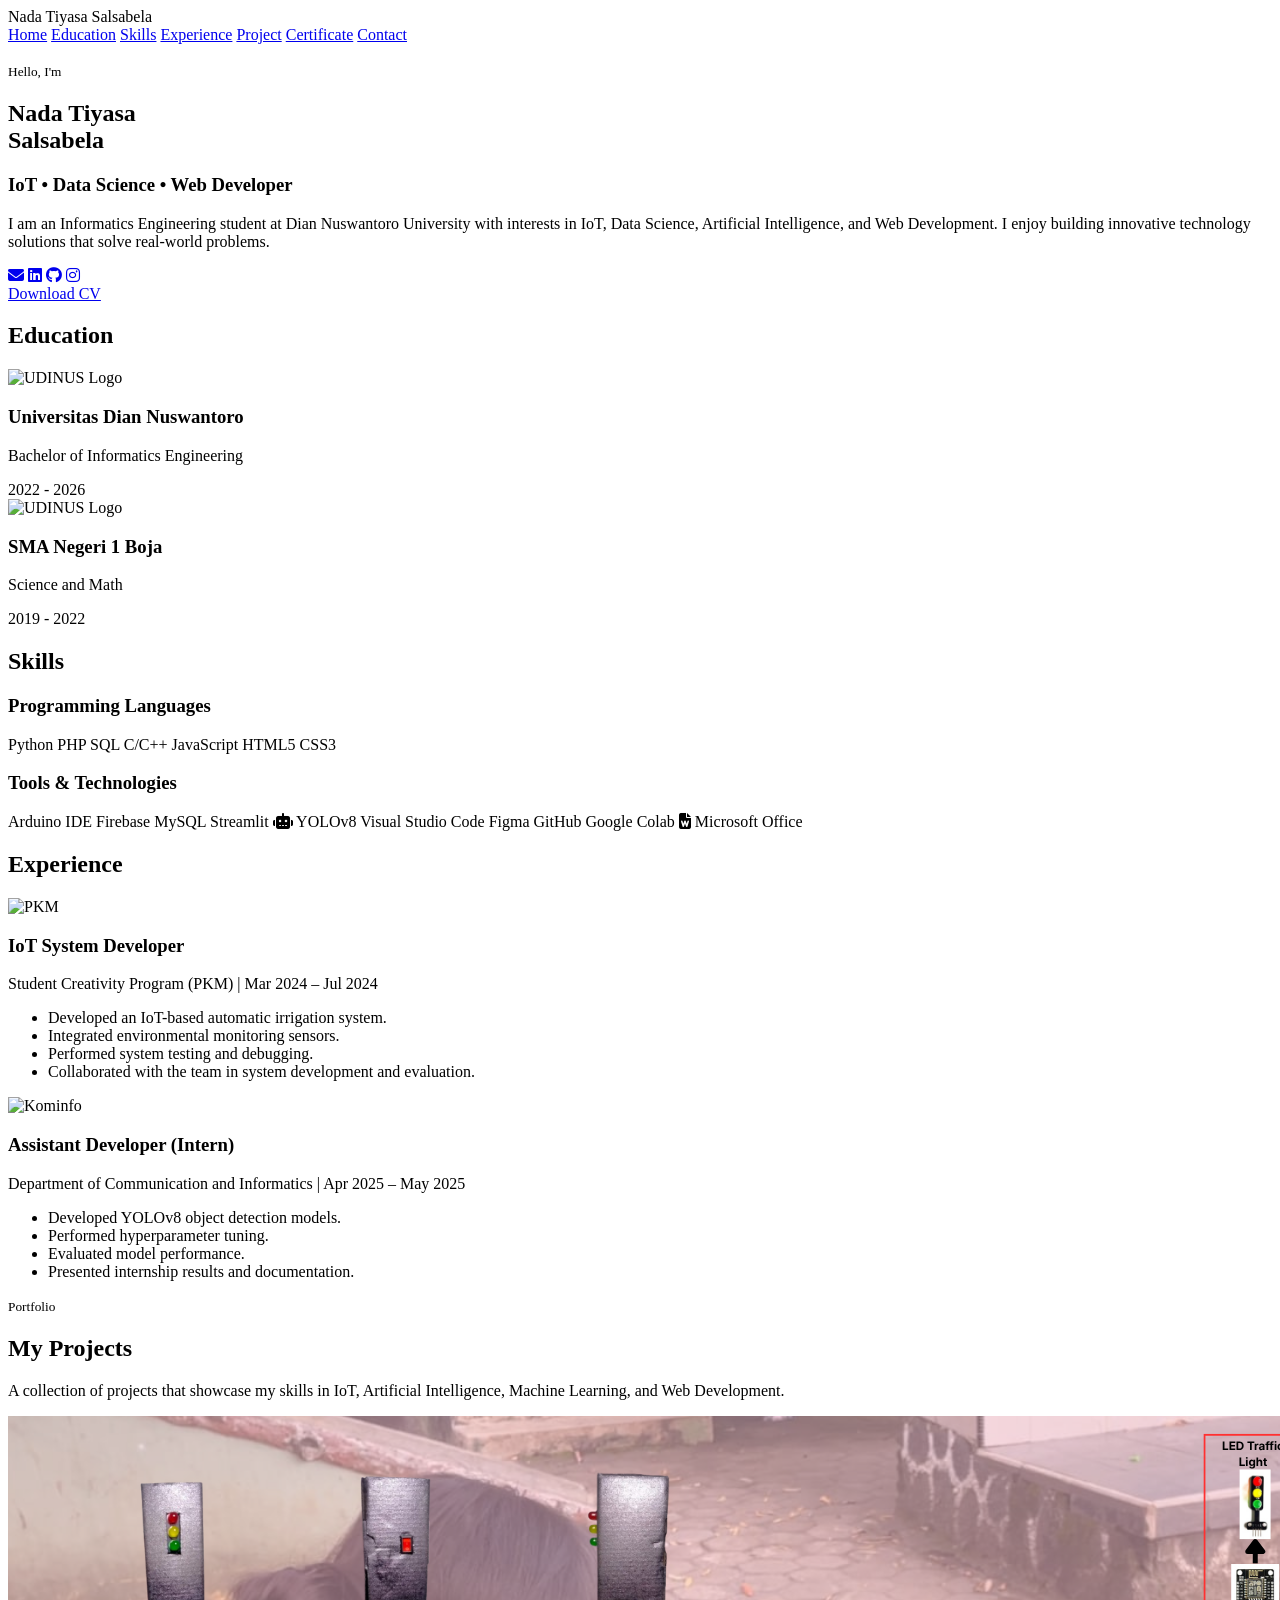
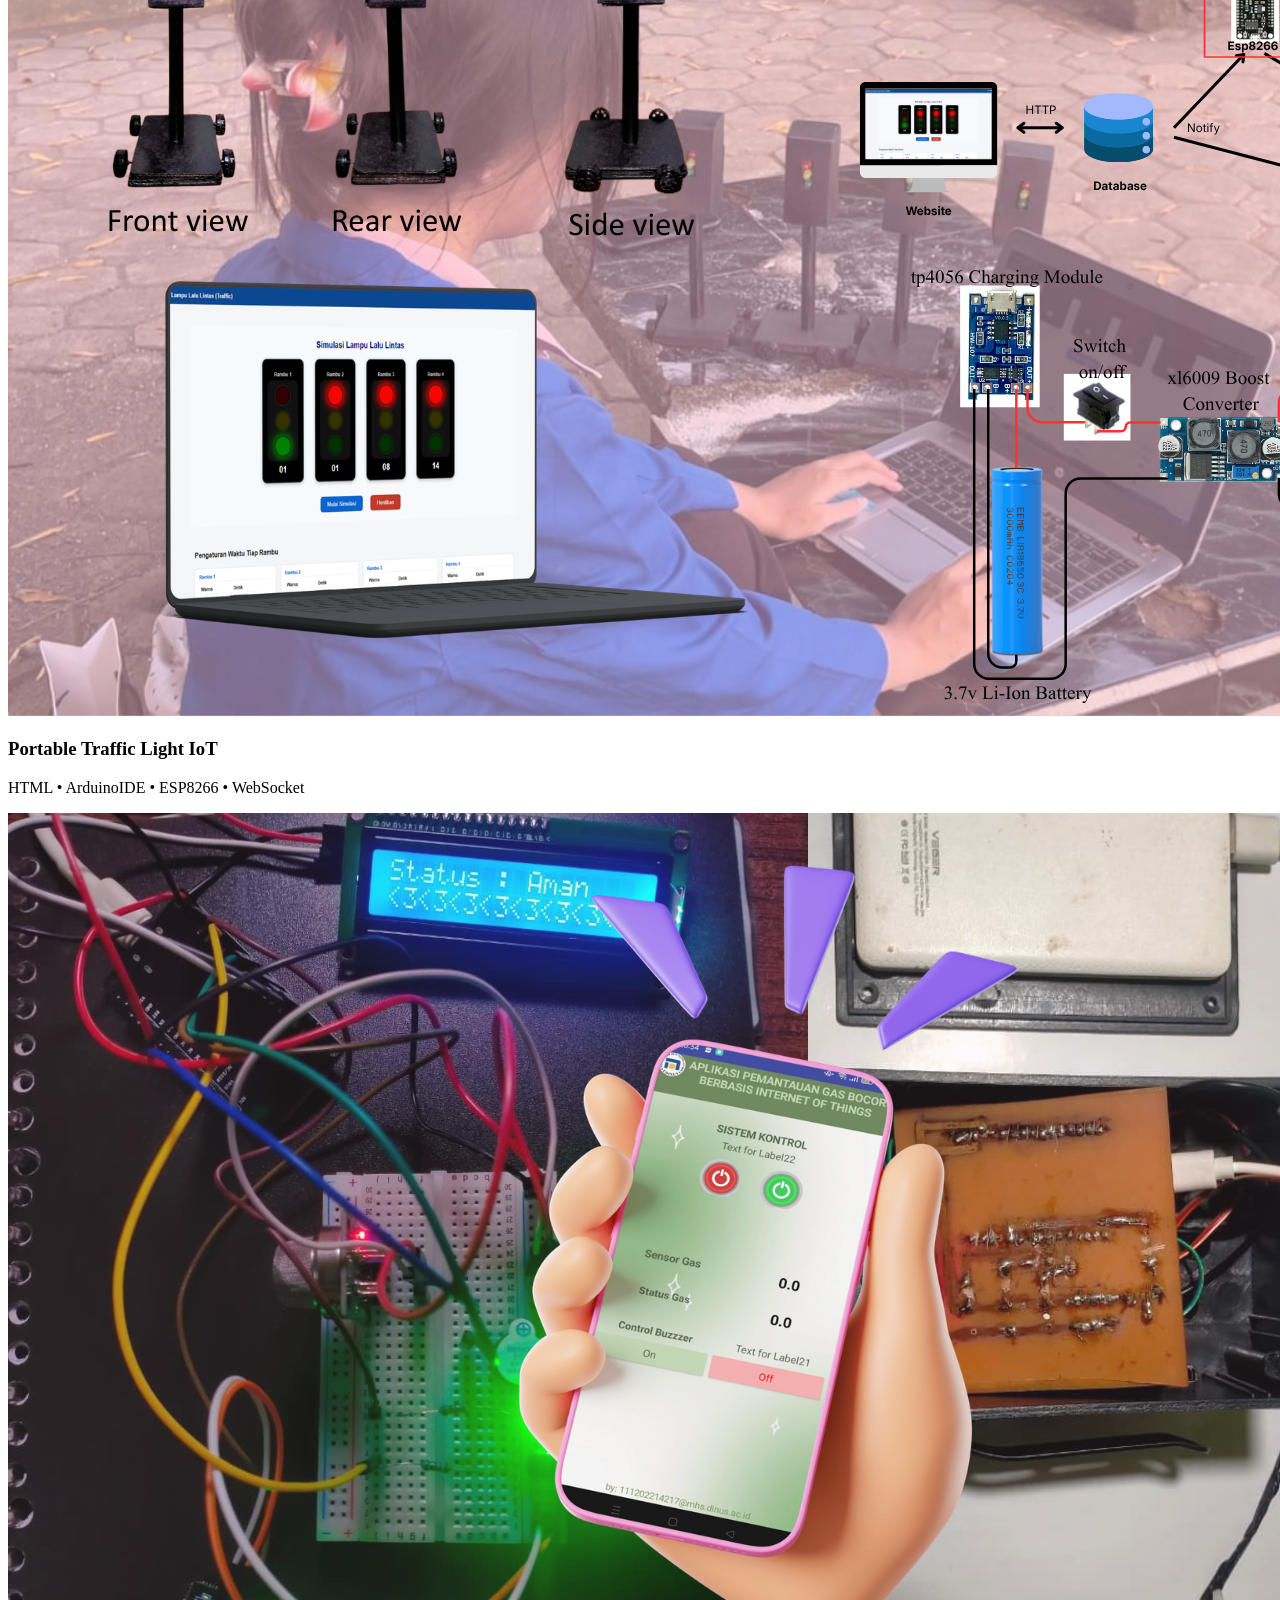
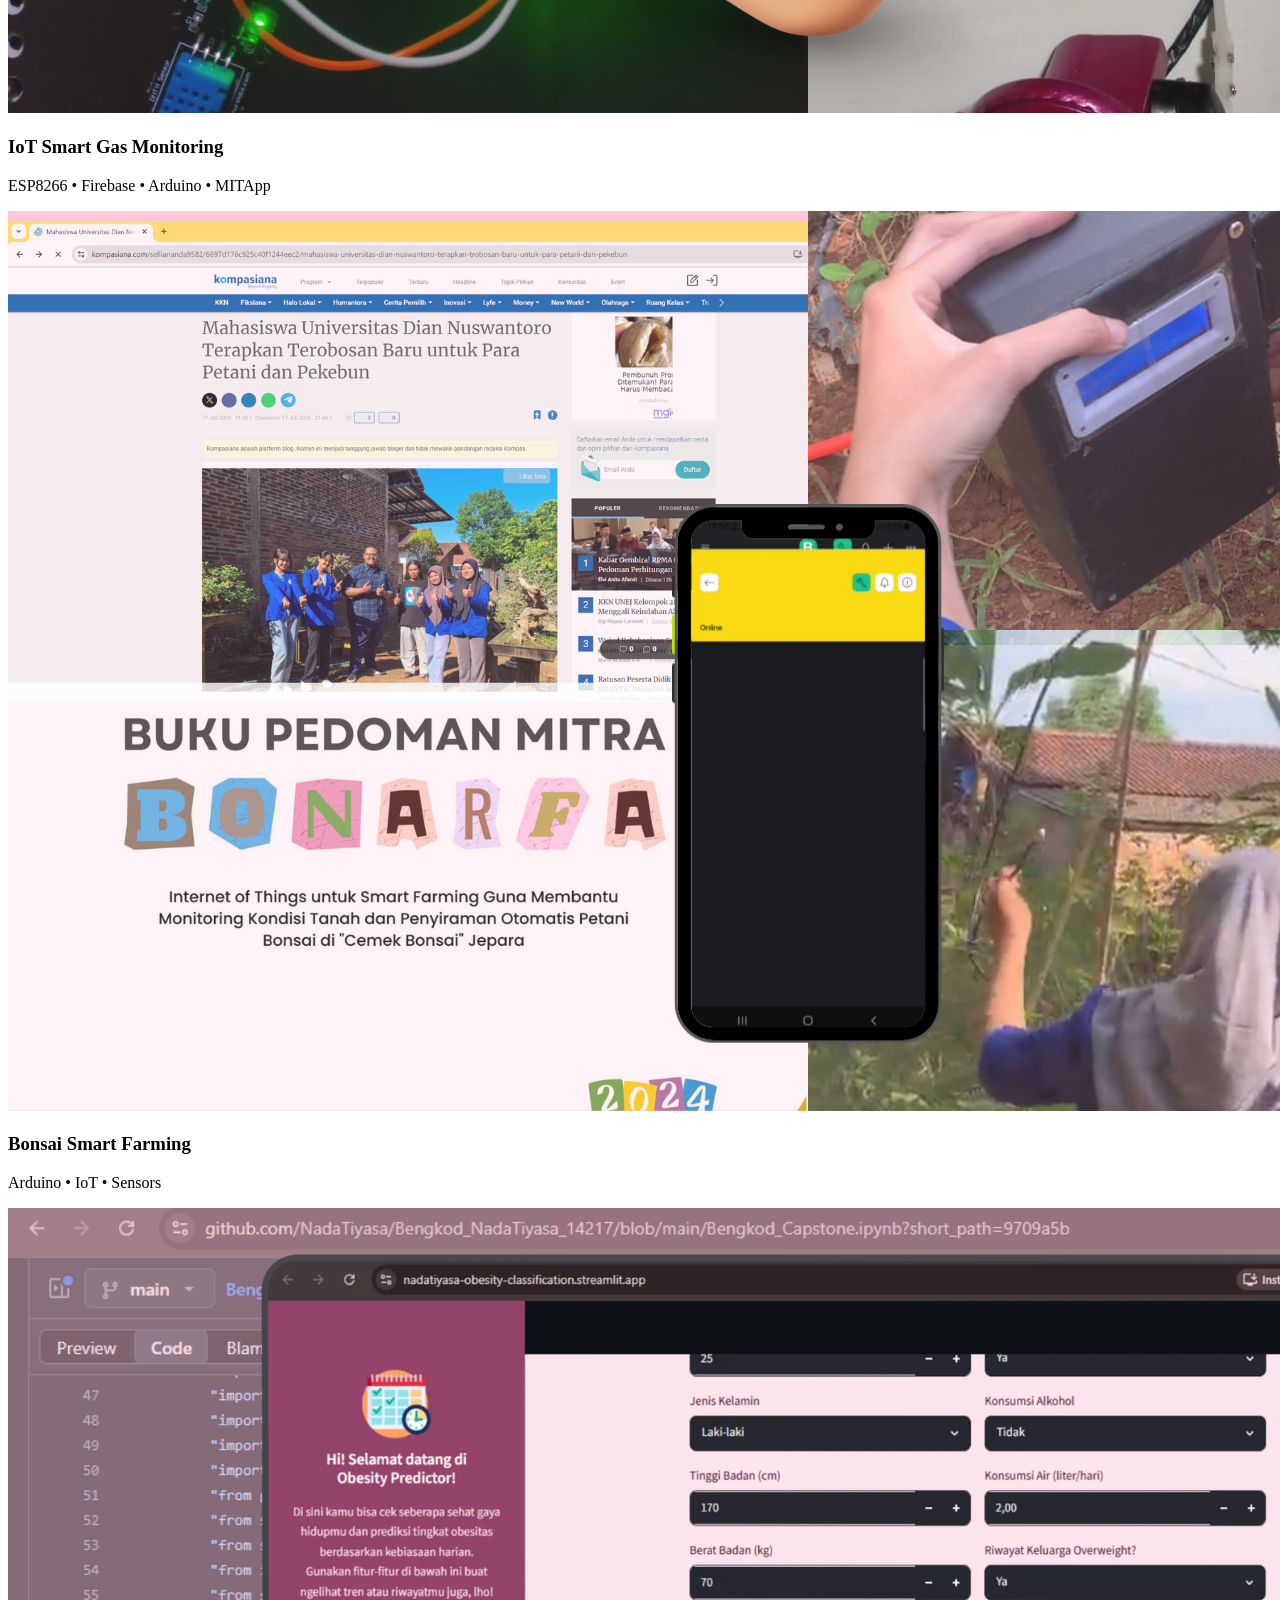
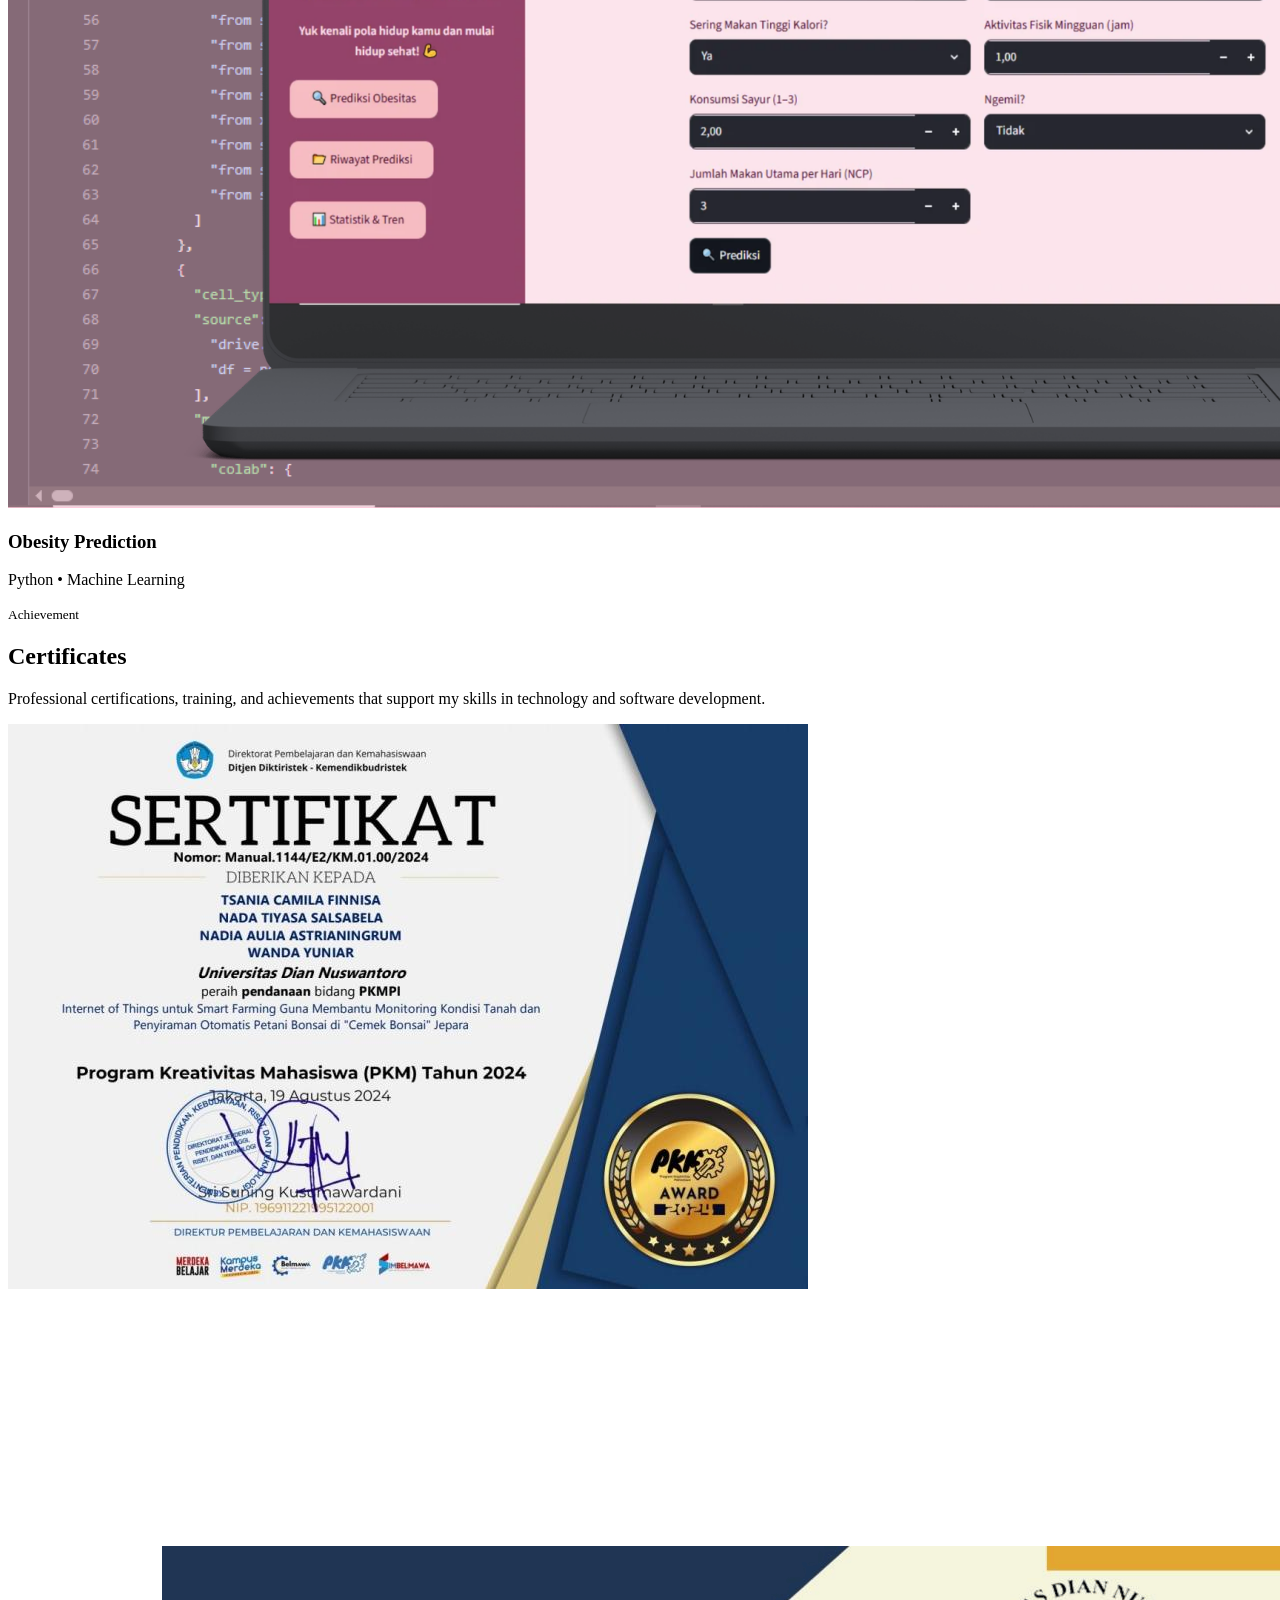
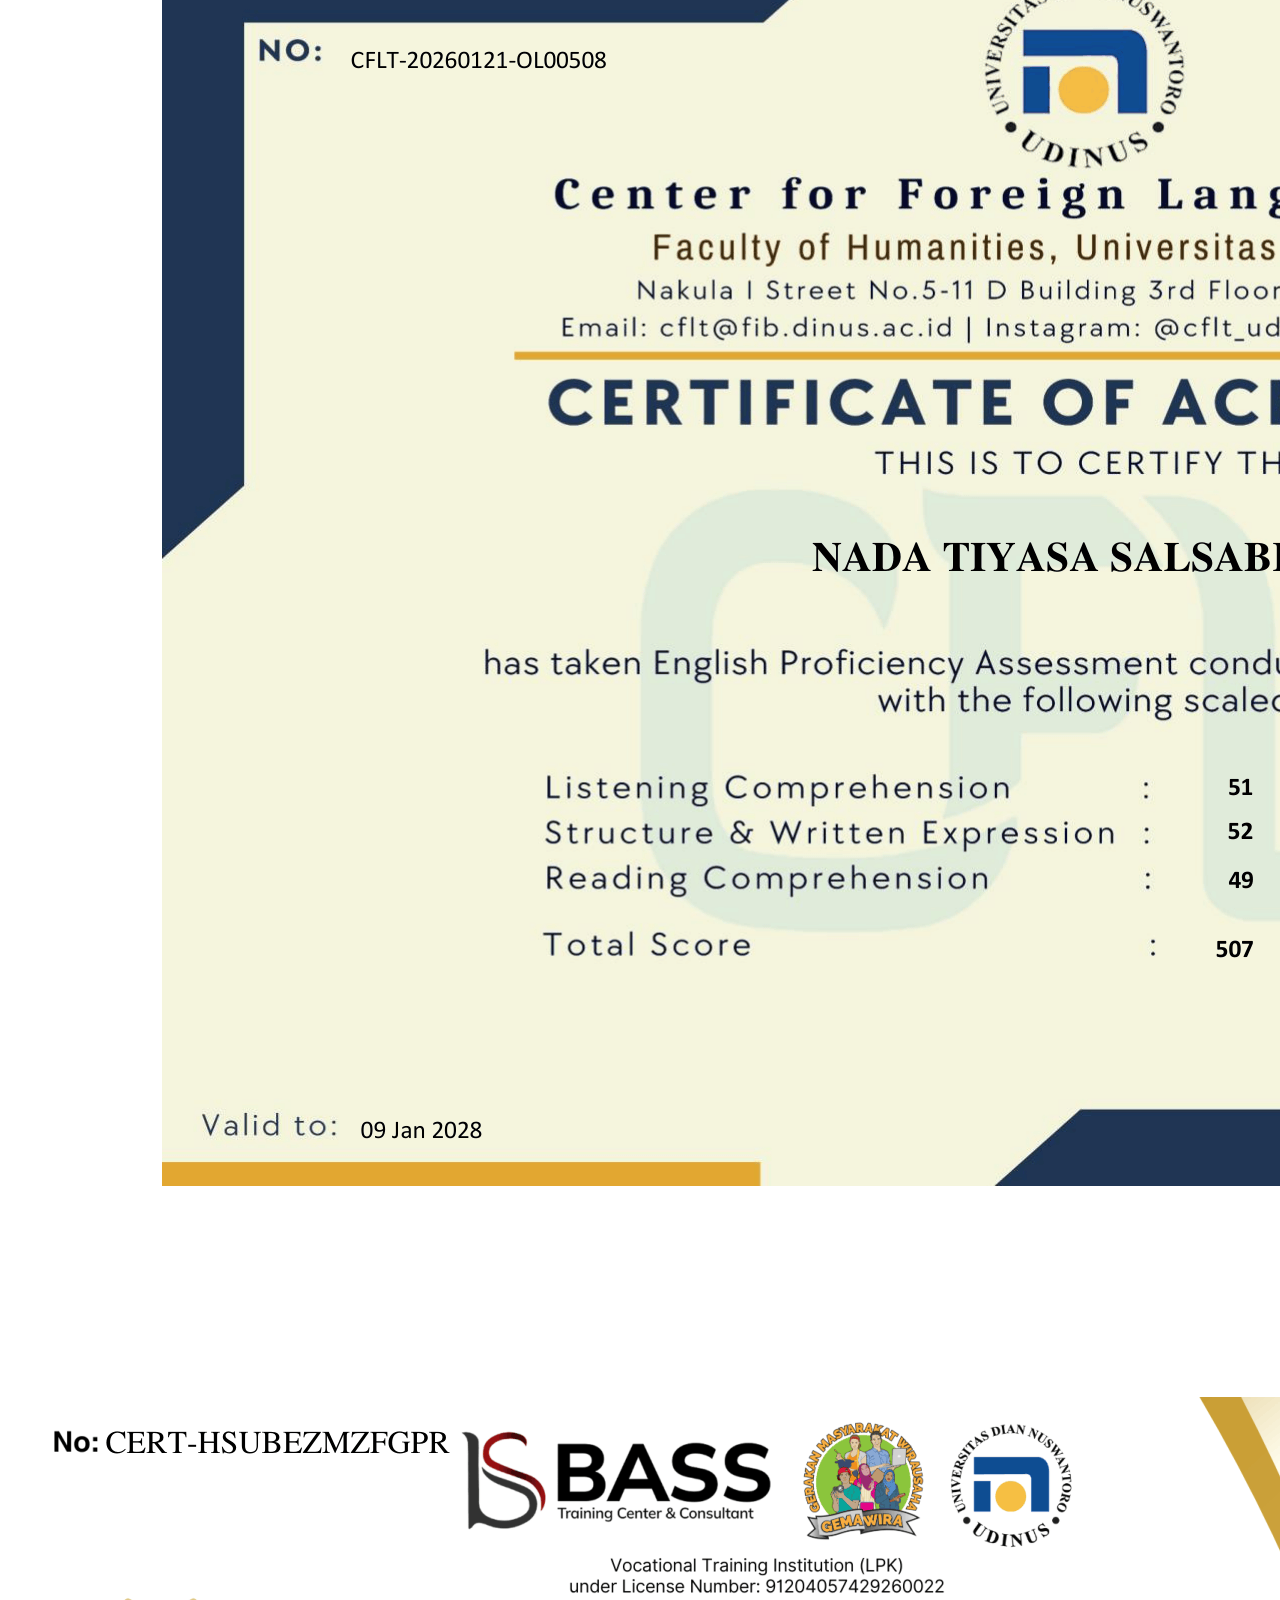
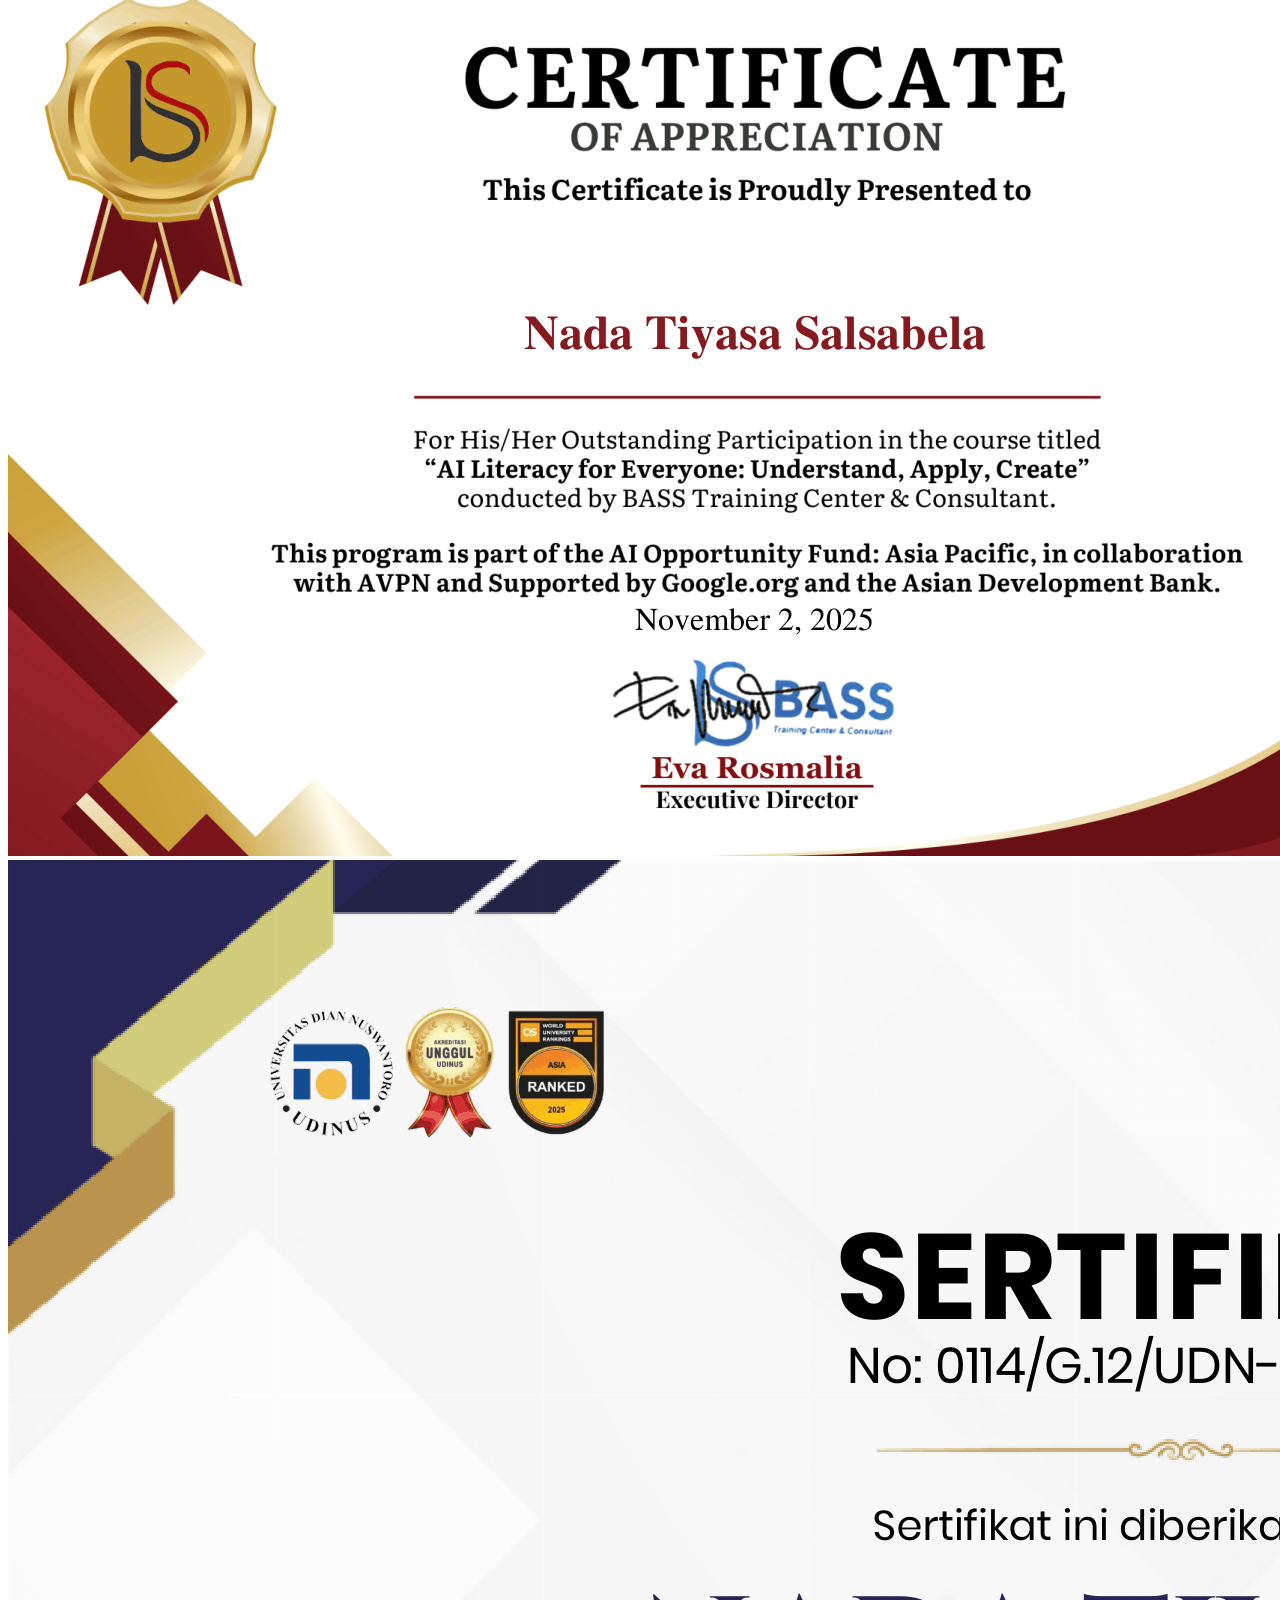
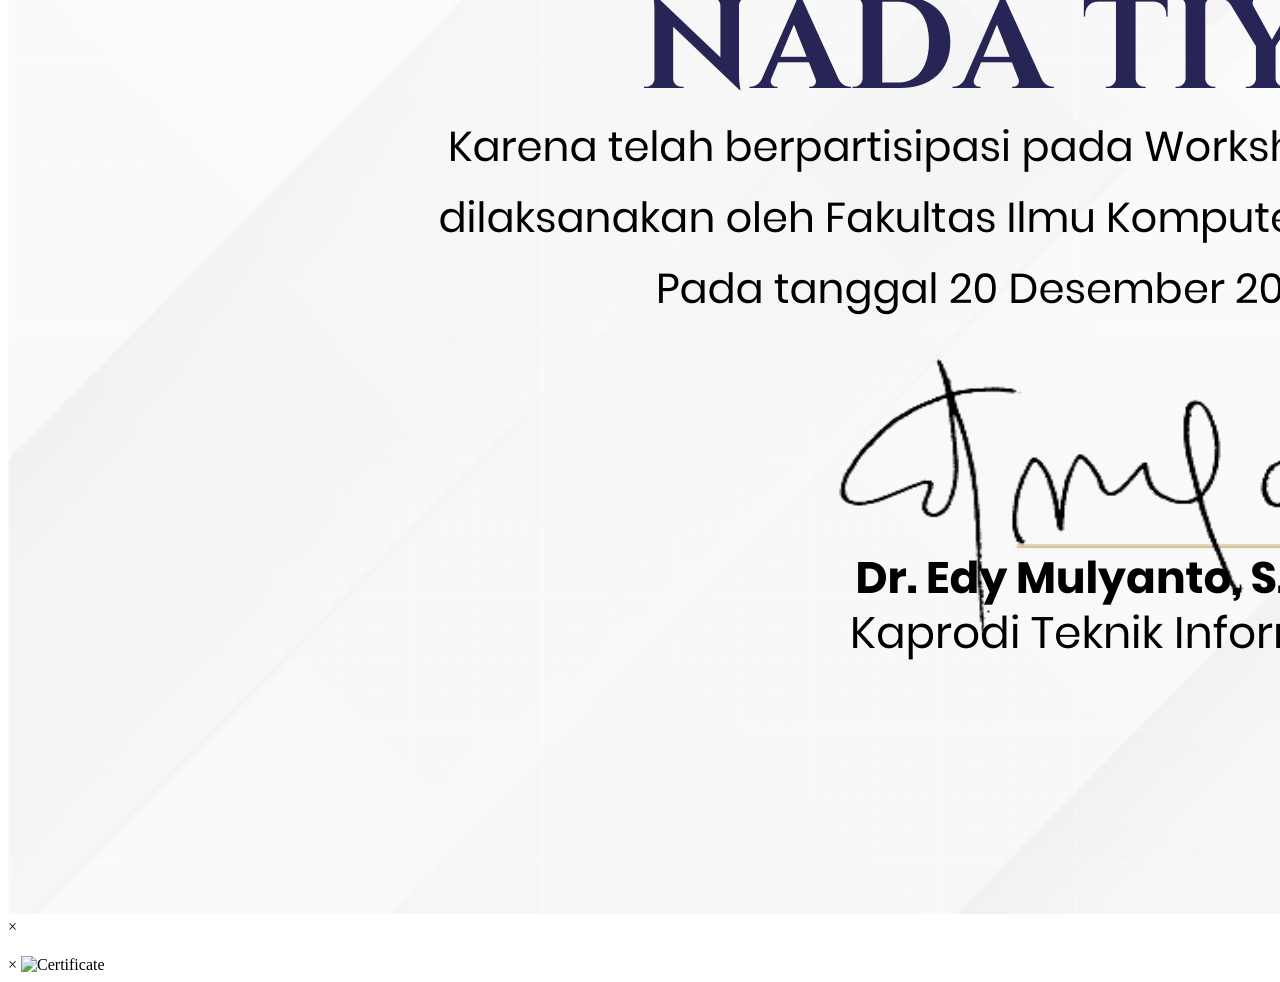
==== index.html @ aa48f5c8 "Update index.html" ====
<!DOCTYPE html>
<html lang="en">
    
<head>
    <meta charset="UTF-8">
    <meta name="viewport" content="width=device-width, initial-scale=1.0">
    <meta name="google-site-verification=EEpIR2fTk2bd0zISGgyqGib3fpbnlTJG8Cb7DVbf-GI" />
    <link rel="stylesheet" href="https://cdnjs.cloudflare.com/ajax/libs/font-awesome/6.5.2/css/all.min.css">
    <link rel="stylesheet" href="https://cdn.jsdelivr.net/gh/devicons/devicon@latest/devicon.min.css">
    <meta name="description" content="I am an Informatics Engineering student at Dian Nuswantoro University with interests in IoT, Data Science, Artificial Intelligence, and Web Development. I enjoy building innovative technology solutions that solve real-world problems.">
    <link rel="stylesheet" href="style.css">
    <meta name="keywords" content="Nada Tiyasa Salsabela, Nada Tiyasa, Nada Udinus">
    <title>Portfolio Website</title>
</head>
<body>
    <header>
        <a class="logo">Nada Tiyasa Salsabela</a>
        <nav>
            <a href="#home">Home</a>
            <a href="#education">Education</a>
            <a href="#skills">Skills</a>
            <a href="#experience">Experience</a>
            <a href="#project">Project</a>
            <a href="#certificate">Certificate</a>
            <a href="#contact">Contact</a>
        </nav>
    </header>
        <section class="home" id="home">
        <div class="left-side">
            <div class="photo-card">
                <img src="profil.jpg" alt="">
            </div>
        </div>
        <div class="right-side">
            <small>Hello, I'm</small>
            <h1>Nada Tiyasa<br>Salsabela</h1>
            <h3>IoT • Data Science • Web Developer</h3>
            <p>
                I am an Informatics Engineering student at Dian Nuswantoro University with interests in
                IoT, Data Science, Artificial Intelligence, and Web Development.
                I enjoy building innovative technology solutions that solve real-world problems.
            </p>
            <div class="social-icons" id="contact" >
                <a href="https://mail.google.com/mail/?view=cm&to=nadatiyasa6@gmail.com" target="_blank"><i class="fas fa-envelope"></i></a>
                <a href="https://www.linkedin.com/in/nadatiyasa/" target="_blank"><i class="fab fa-linkedin"></i></a>
                <a href="https://github.com/NadaTiyasa" target="_blank"><i class="fab fa-github"></i></a>
                <a href="https://www.instagram.com/nadaatsb/" target="_blank"><i class="fab fa-instagram"></i></a>
            </div>
            <a href="#" class="btn">Download CV</a>
        </div>
        </section>

<!-- ================= EDU ================= -->
<section class="info">
<section id="education">
<div class="card">
    <h2>Education</h2>
    <div class="education-item">
        <img src="Logo Udinus.png" alt="UDINUS Logo">
        <div class="education-text">
            <h3>Universitas Dian Nuswantoro</h3>
            <p>Bachelor of Informatics Engineering</p>
            <span>2022 - 2026</span>
        </div>
    </div>
    <div class="education-item">
        <img src="logo sma.png" alt="UDINUS Logo">
        <div class="education-text">
            <h3>SMA Negeri 1 Boja</h3>
            <p>Science and Math</p>
            <span>2019 - 2022</span>
        </div>
    </div>
</div>
</section>

<section id="skills">
<div class="card">

<h2>Skills</h2>

<div class="skill-category">

    <h3>Programming Languages</h3>

    <div class="skill-list">

        <span><i class="devicon-python-plain colored"></i> Python</span>

        <span><i class="devicon-php-plain colored"></i> PHP</span>

        <span><i class="devicon-mysql-plain colored"></i> SQL</span>

        <span><i class="devicon-cplusplus-plain colored"></i> C/C++</span>

        <span><i class="devicon-javascript-plain colored"></i> JavaScript</span>

        <span><i class="devicon-html5-plain colored"></i> HTML5</span>

        <span><i class="devicon-css3-plain colored"></i> CSS3</span>

    </div>

</div>

<div class="skill-category">

    <h3>Tools & Technologies</h3>

    <div class="skill-list">

        <span><i class="devicon-arduino-plain colored"></i> Arduino IDE</span>

        <span><i class="devicon-firebase-plain colored"></i> Firebase</span>

        <span><i class="devicon-mysql-plain colored"></i> MySQL</span>

        <span><i class="devicon-streamlit-plain colored"></i> Streamlit</span>

        <span><i class="fas fa-robot"></i> YOLOv8</span>

        <span><i class="devicon-vscode-plain colored"></i> Visual Studio Code</span>

        <span><i class="devicon-figma-plain colored"></i> Figma</span>

        <span><i class="devicon-github-original colored"></i> GitHub</span>

        <span><i class="devicon-googlecolab-plain colored"></i> Google Colab</span>

        <span><i class="fas fa-file-word"></i> Microsoft Office</span>

    </div>

</div>

</div>
</section>
<!-- ================= ECPERIENCE ================= -->
<section id="experience"> 
<div class="card">
    <h2>Experience</h2>

    <!-- PKM -->
    <div class="experience-item">
        <img src="pkm.png" alt="PKM">
        <div class="experience-content">
            <h3>IoT System Developer</h3>
            <span>Student Creativity Program (PKM) | Mar 2024 – Jul 2024</span>
            <ul>
                <li>Developed an IoT-based automatic irrigation system.</li>
                <li>Integrated environmental monitoring sensors.</li>
                <li>Performed system testing and debugging.</li>
                <li>Collaborated with the team in system development and evaluation.</li>
            </ul>
        </div>
    </div>

    <!-- Kominfo -->
    <div class="experience-item">
        <img src="diskom.jpg" alt="Kominfo">
        <div class="experience-content">
            <h3>Assistant Developer (Intern)</h3>
            <span>Department of Communication and Informatics | Apr 2025 – May 2025</span>
            <ul>
                <li>Developed YOLOv8 object detection models.</li>
                <li>Performed hyperparameter tuning.</li>
                <li>Evaluated model performance.</li>
                <li>Presented internship results and documentation.</li>
            </ul>
        </div>
    </div>
</div>
</section>   
<!-- ================= PROJECT ================= -->
<section class="projects" id="project">

    <div class="project-title">
        <small>Portfolio</small>
        <h2>My Projects</h2>
        <p>
            A collection of projects that showcase my skills in IoT,
            Artificial Intelligence, Machine Learning, and Web Development.
        </p>
    </div>

    <div class="project-gallery">

        <!-- Project 1 -->
        <div class="project-item"
        onclick="openProject(
        'Portable Traffic Light IoT',
        'This project is an IoT-based portable traffic light system using ESP8266 and WebSocket communication. It enables real-time traffic light control through a web dashboard, making it suitable for temporary traffic management, road maintenance, and emergency situations.',
        'Published research DOI : https://doi.org/10.29408/edumatic.v10i1.34150'
        )">
            <img src="img/1.png" alt="IoT Smart Gas Monitoring">
            <div class="overlay">
               <h3>Portable Traffic Light IoT</h3>
                <p>
                    HTML • ArduinoIDE • ESP8266 • WebSocket
                </p>
            </div>
        </div>

        <!-- Project 2 -->

        <div class="project-item"
        onclick="openProject(
        'IoT Smart Gas Monitoring',
        'An IoT-based LPG gas monitoring system using ESP8266, MQ-2 sensor, Firebase, buzzer, servo motor, and mobile application. The system detects gas leaks, sends notifications, and automatically improves safety by activating alarms.',
        'ESP8266 • Firebase • Arduino • MIT App Inventor'
        )">
            <img src="img/2.png">
            <div class="overlay">
                <h3>IoT Smart Gas Monitoring</h3>
                <p>
                    ESP8266 • Firebase • Arduino • MITApp
                </p>
            </div>
        </div>

        <!-- Project 3 -->
        <div class="project-item"
        onclick="openProject(
        'Bonsai Smart Farming',
        'Smart irrigation system for bonsai plants with soil moisture, temperature, humidity, and pH monitoring. The system automatically waters plants and sends monitoring data through IoT.',
        'Arduino • IoT • Sensors'
        )">
            <img src="img/3.png">
            <div class="overlay">
                <h3>Bonsai Smart Farming</h3>
                <p>
                    Arduino • IoT • Sensors
                </p>
            </div>
        </div>

        <!-- Project 4 -->
        <div class="project-item"
        onclick="openProject(
        'Obesity Prediction',
        'Machine learning application that predicts obesity levels using health indicators. Built with Python and Streamlit for interactive prediction and visualization.',
        'Python • Machine Learning • Streamlit'
        )">
            <img src="img/4.png">
            <div class="overlay">
                <h3>Obesity Prediction</h3>
                <p>
                    Python • Machine Learning
                </p>
            </div>
        </div>
    </div>
</section>
<!-- ================= CERTIFICATE ================= -->
<section class="projects" id="certificate">

    <div class="project-title">
        <small>Achievement</small>
        <h2>Certificates</h2>
        <p>
            Professional certifications, training, and achievements that
            support my skills in technology and software development.
        </p>
    </div>

    <div class="certificate-gallery">

        <div class="certificate-item" 
        onclick="openCertificate(this)">
            <img src="img/pkm.jfif" alt="Certificate 1">
        </div>

        <div class="certificate-item" onclick="openCertificate(this)">
            <img src="img/c2.png" alt="Certificate 2">
        </div>

        <div class="certificate-item" onclick="openCertificate(this)">
            <img src="img/c3.png" alt="Certificate 3">
        </div>

        <div class="certificate-item" onclick="openCertificate(this)">
            <img src="img/c4.png" alt="Certificate 4">
        </div>

    </div>

</section>

<!-- PROJECT MODAL -->
<div class="modal" id="projectModal">

    <div class="modal-content">

        <span class="close" onclick="closeProject()">&times;</span>

        <h2 id="projectTitle"></h2>

        <p id="projectDesc"></p>

        <small id="projectTech"></small>

    </div>

</div>

<!-- CERTIFICATE MODAL -->
<div class="modal" id="certificateModal">

    <span class="close" onclick="closeCertificate()">&times;</span>

    <img id="certificateImage" src="" alt="Certificate">

</div>

<script>

function openProject(title, desc, tech){

document.getElementById("projectTitle").innerHTML = title;

document.getElementById("projectDesc").innerHTML = desc;

document.getElementById("projectTech").innerHTML = tech;

document.getElementById("projectModal").style.display="flex";

}

function closeProject(){

document.getElementById("projectModal").style.display="none";

}

function openCertificate(element){

let img = element.querySelector("img");

document.getElementById("certificateImage").src = img.src;

document.getElementById("certificateModal").style.display="flex";

}

function closeCertificate(){

document.getElementById("certificateModal").style.display="none";

}

window.onclick=function(e){

if(e.target==document.getElementById("projectModal"))

closeProject();

if(e.target==document.getElementById("certificateModal"))

closeCertificate();

}

</script>
</body>
</html>
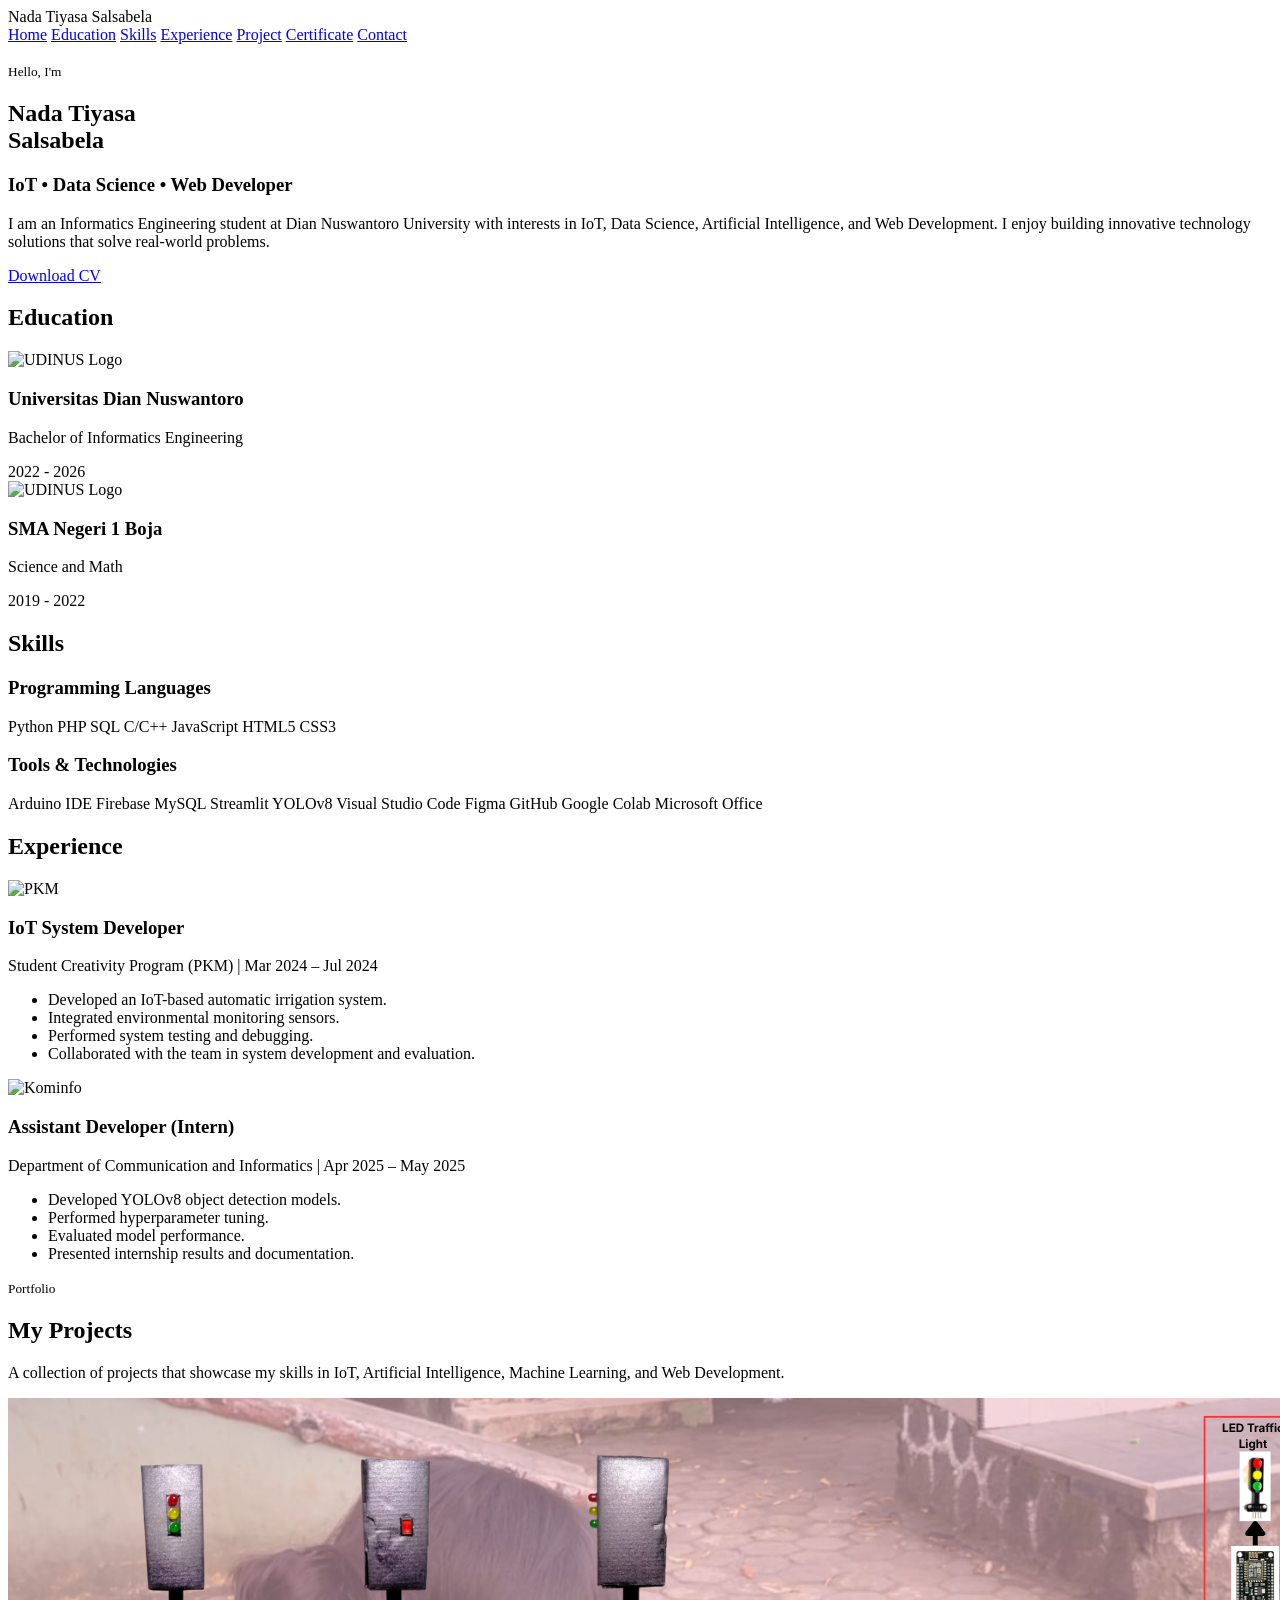
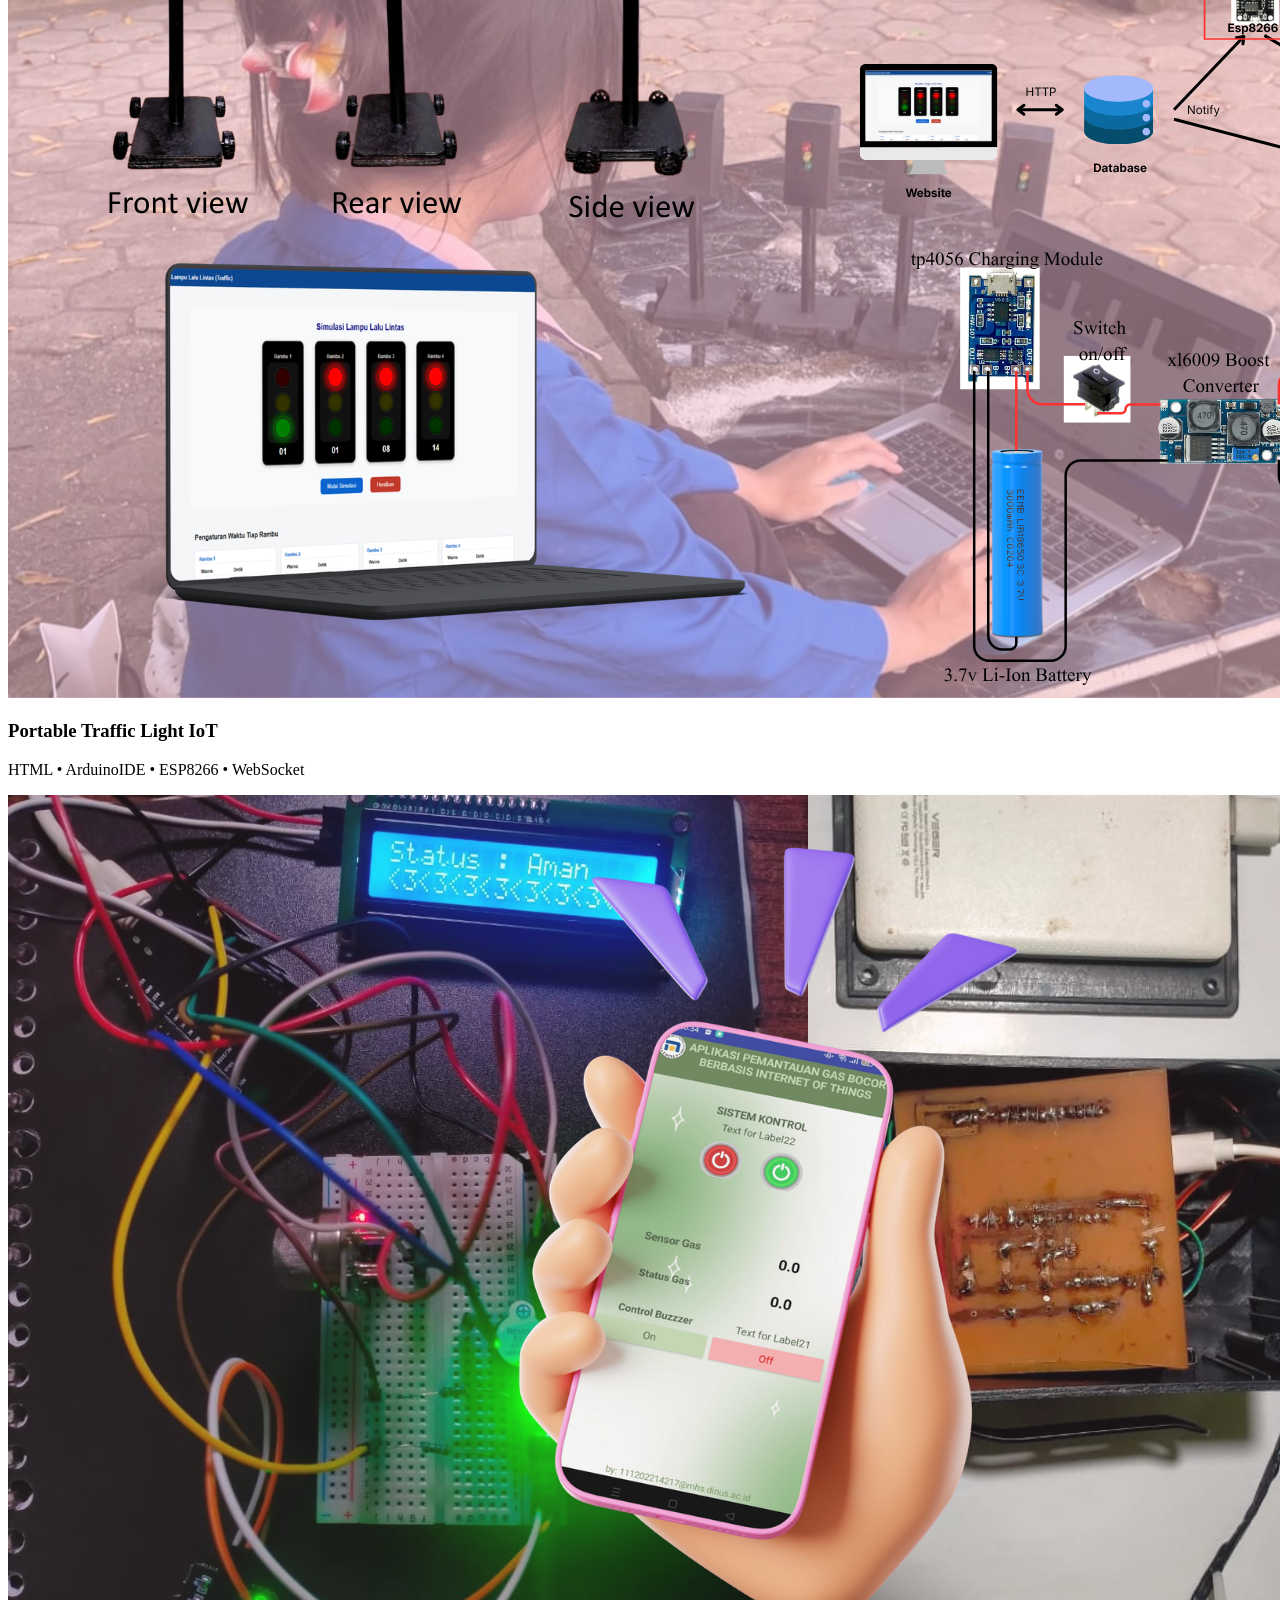
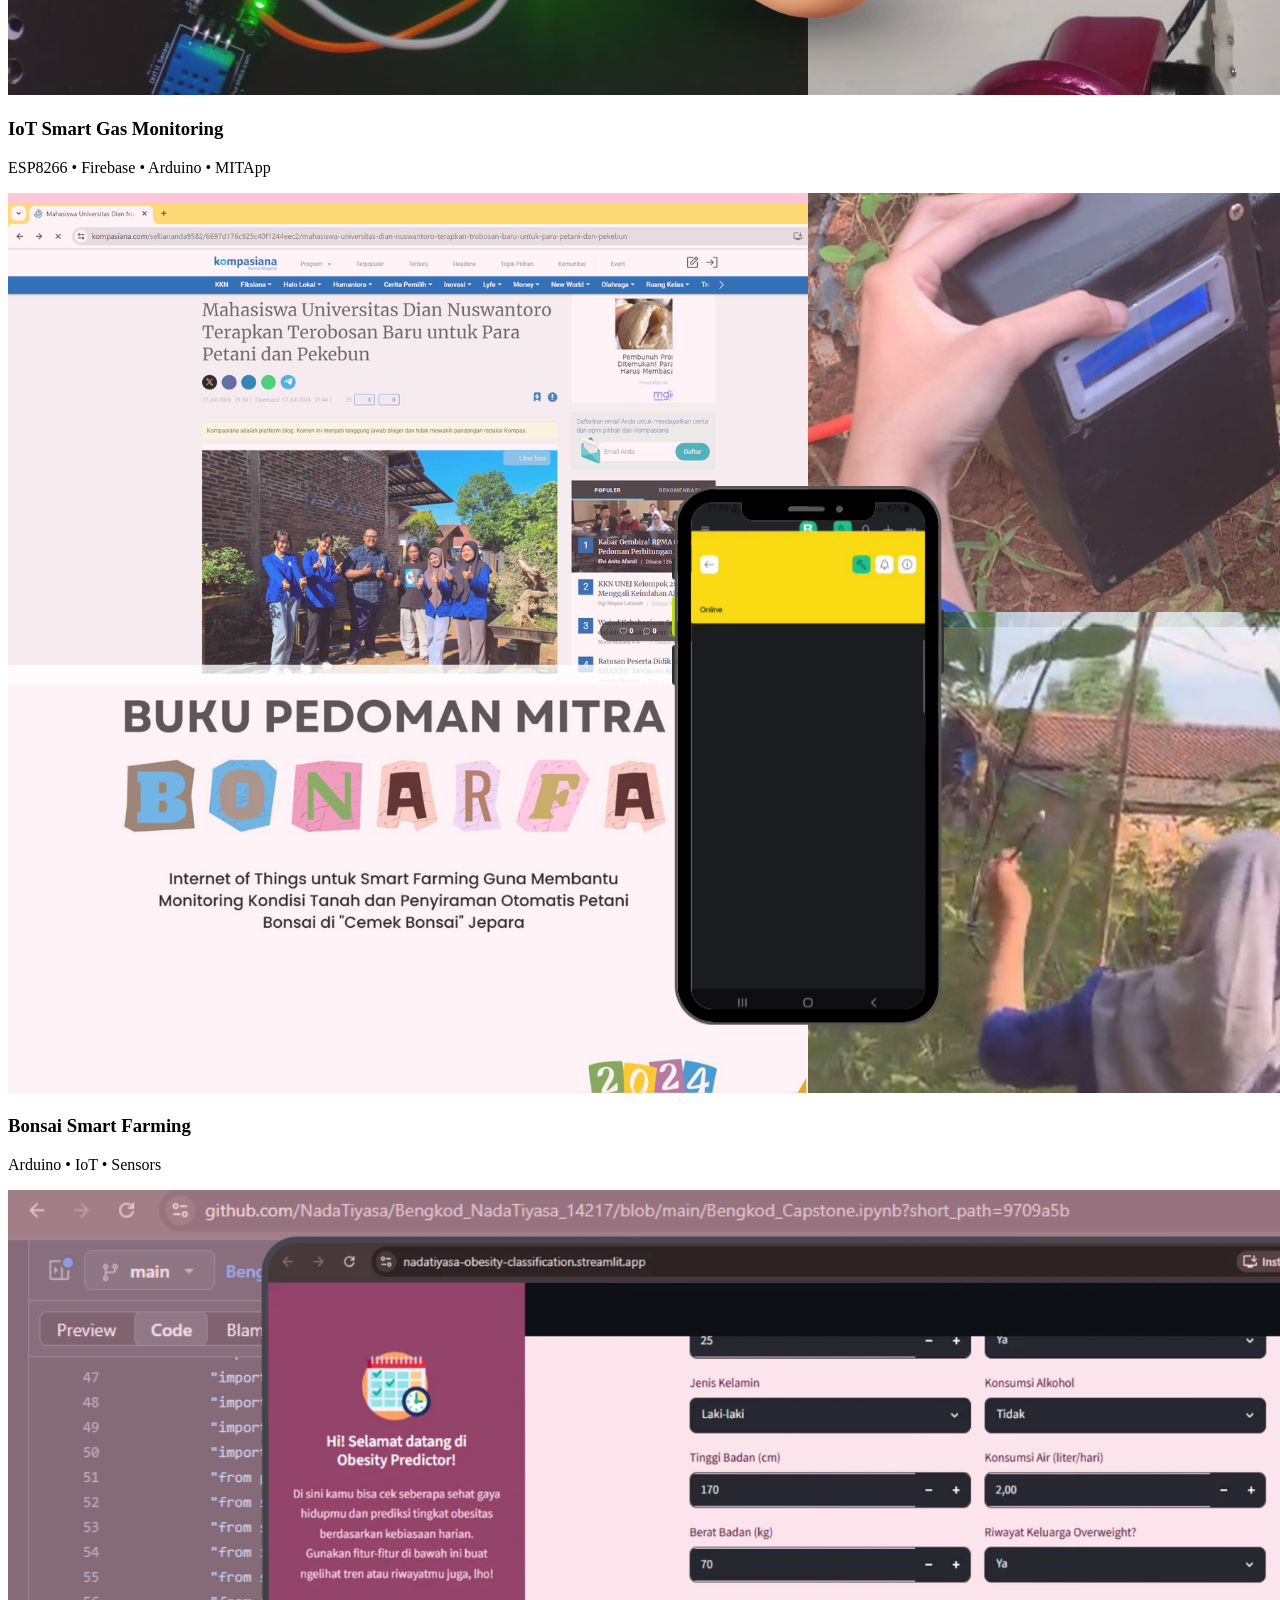
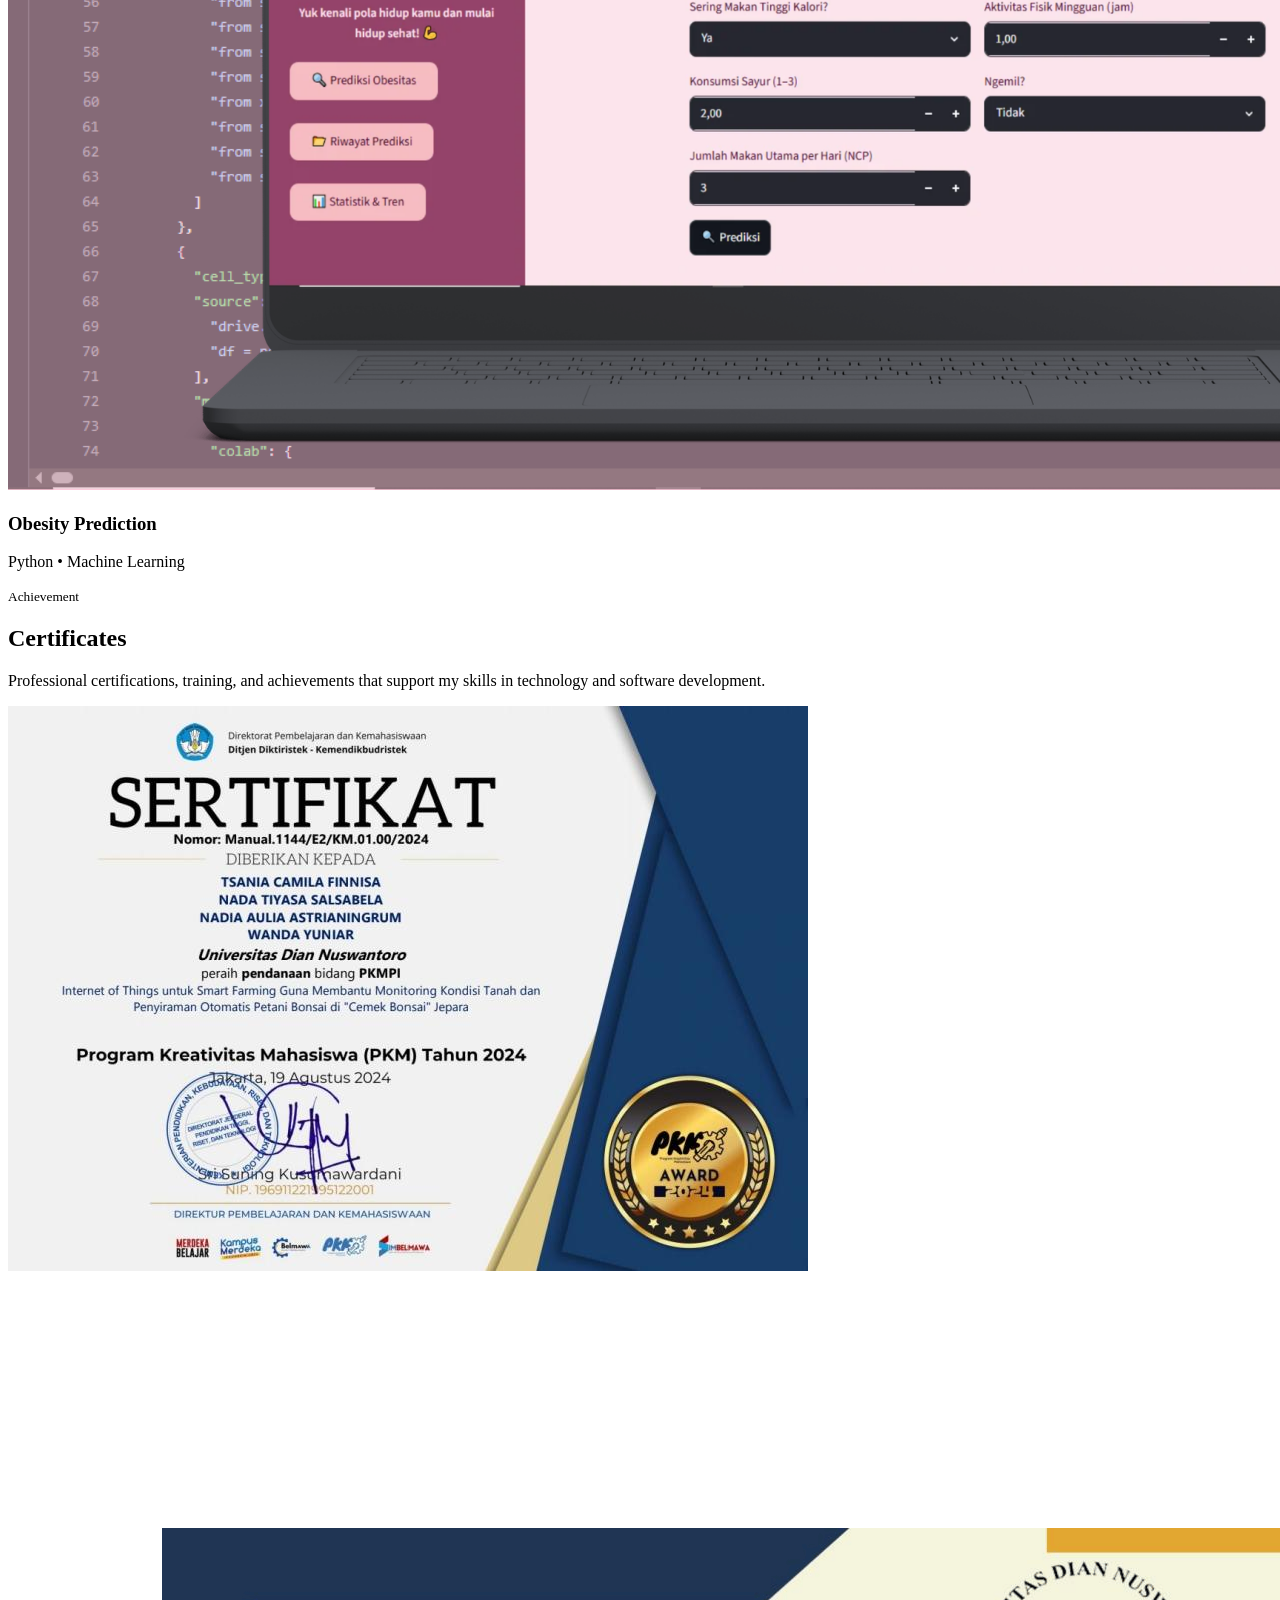
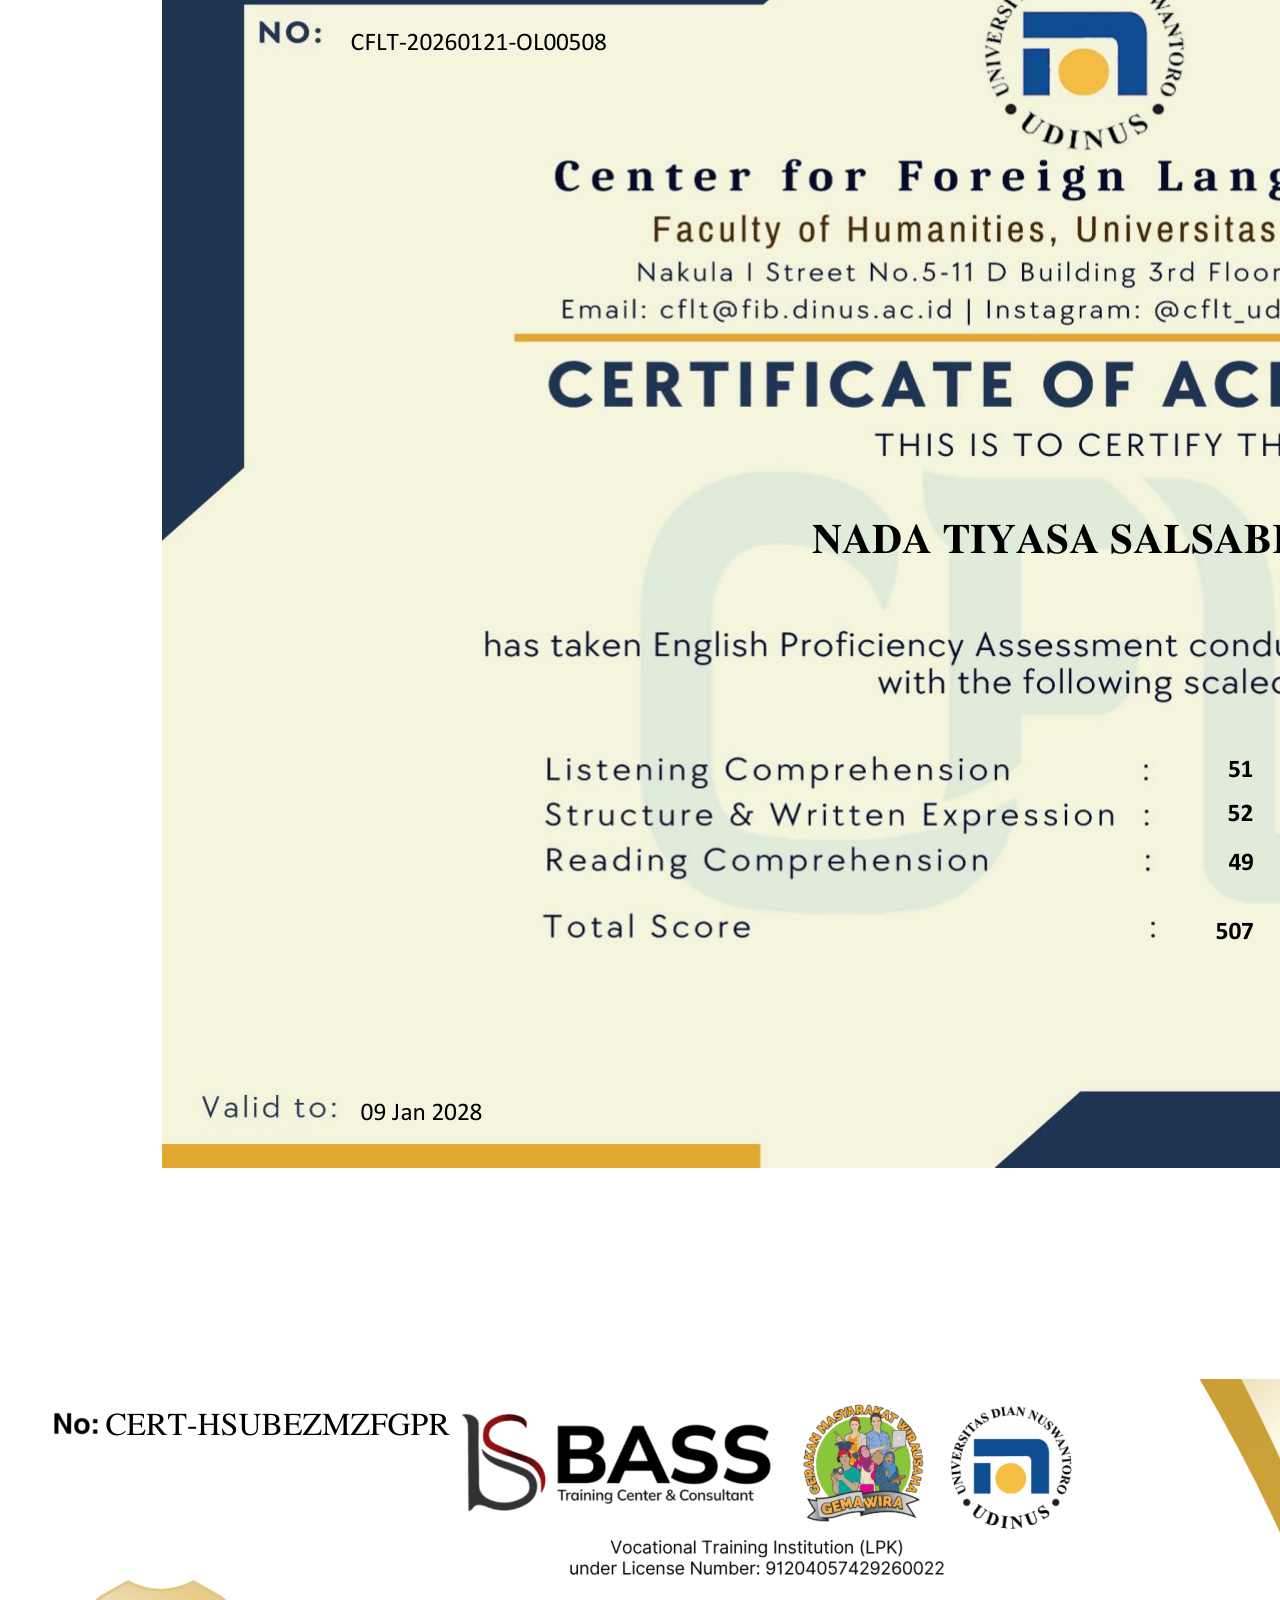
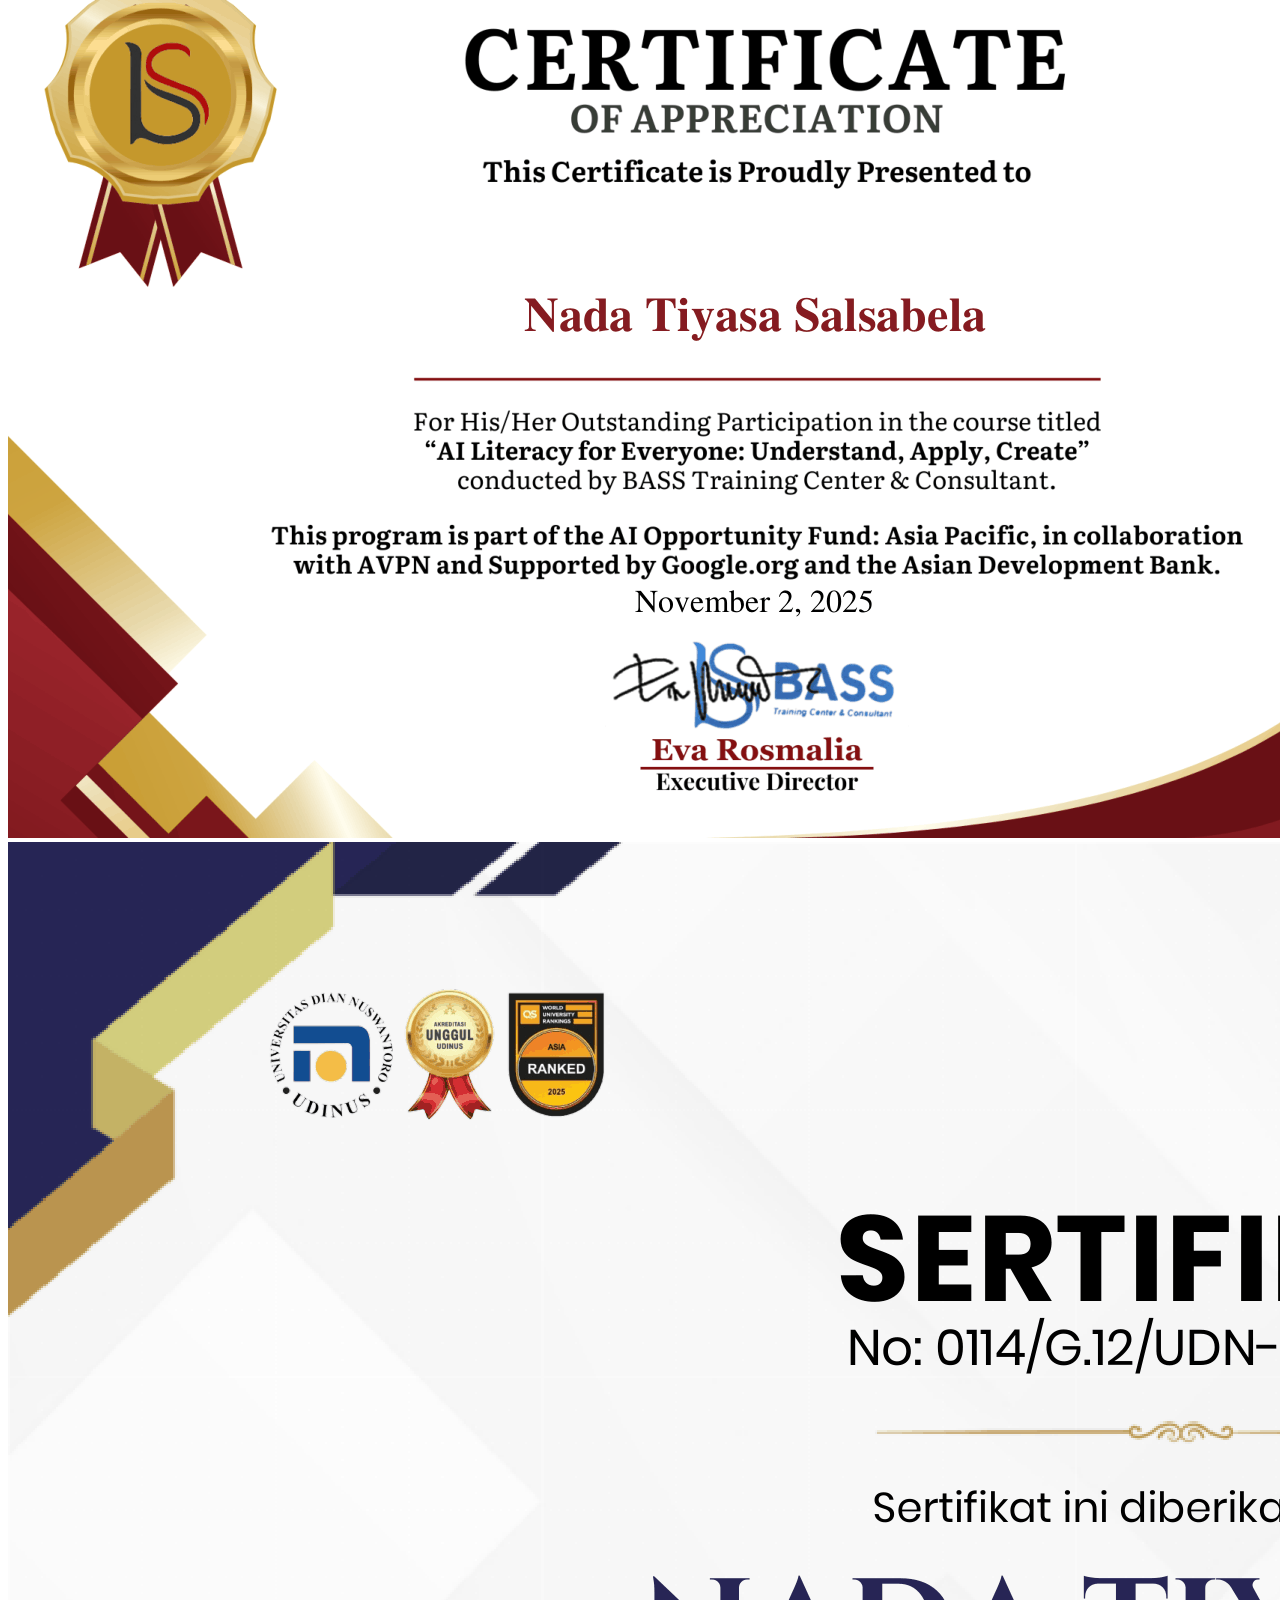
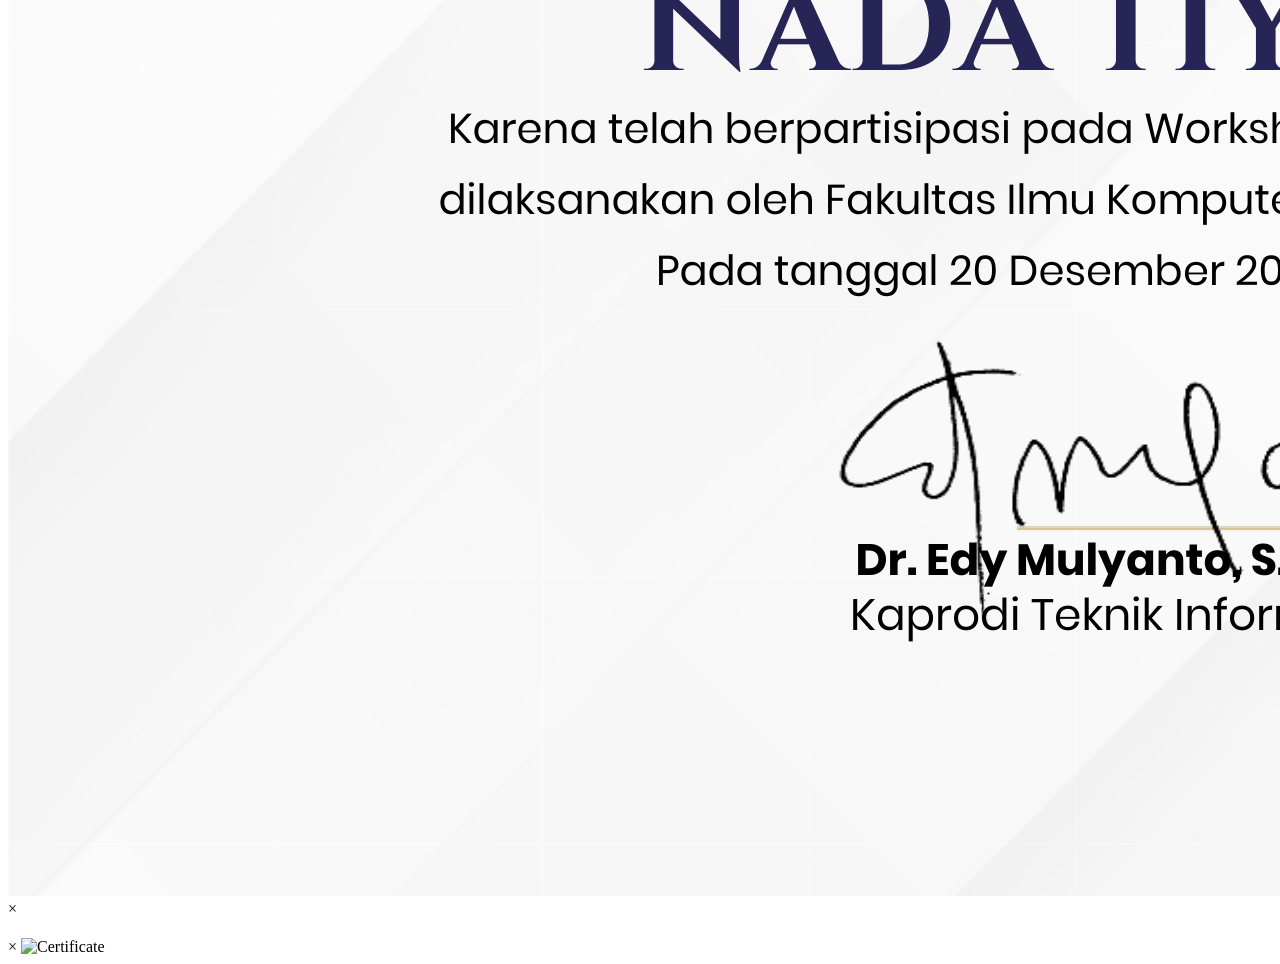
==== commit 605ec2ee: "Update index.html" ====
--- a/index.html
+++ b/index.html
@@ -4,7 +4,7 @@
 <head>
     <meta charset="UTF-8">
     <meta name="viewport" content="width=device-width, initial-scale=1.0">
-    <meta name="google-site-verification=EEpIR2fTk2bd0zISGgyqGib3fpbnlTJG8Cb7DVbf-GI" />
+    <meta name="google-site-verification" content="EEpIR2fTk2bd0zISGgyqGib3fpbnlTJG8Cb7DVbf-GI" /
     <link rel="stylesheet" href="https://cdnjs.cloudflare.com/ajax/libs/font-awesome/6.5.2/css/all.min.css">
     <link rel="stylesheet" href="https://cdn.jsdelivr.net/gh/devicons/devicon@latest/devicon.min.css">
     <meta name="description" content="I am an Informatics Engineering student at Dian Nuswantoro University with interests in IoT, Data Science, Artificial Intelligence, and Web Development. I enjoy building innovative technology solutions that solve real-world problems.">
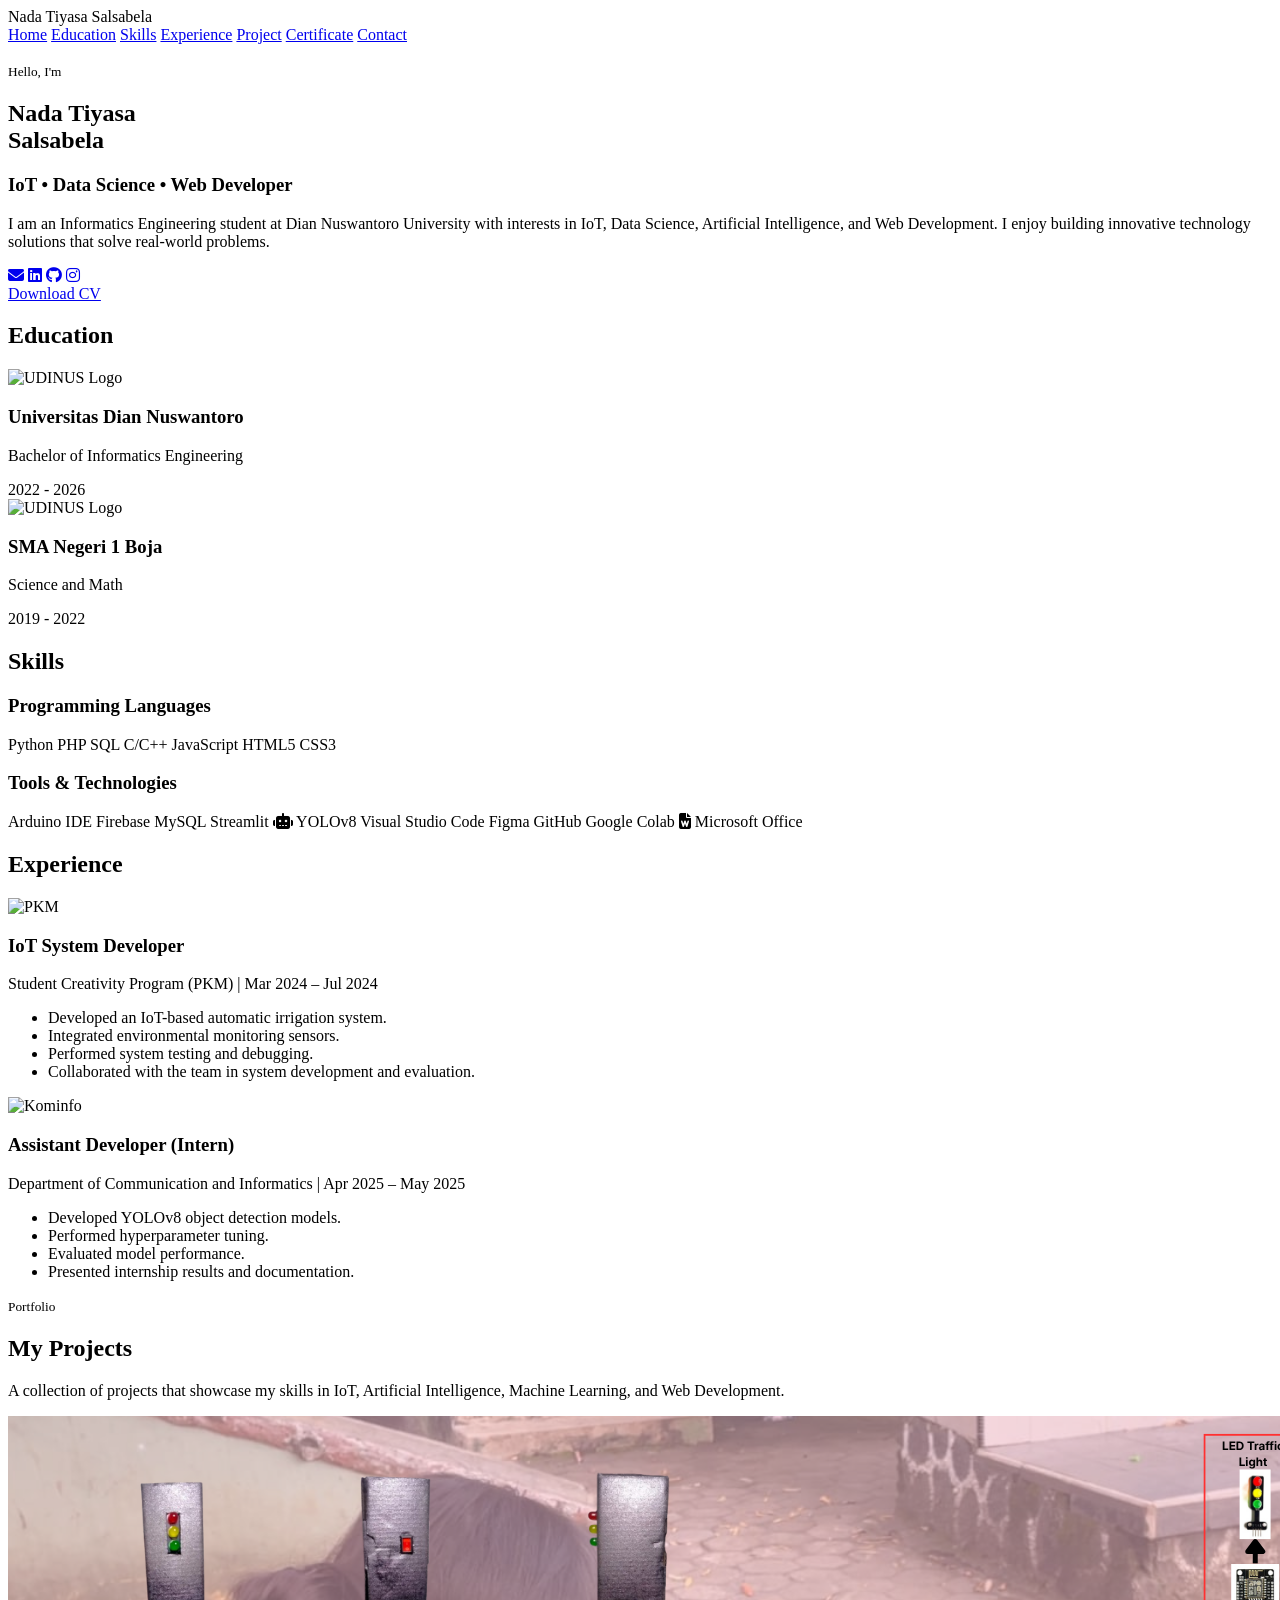
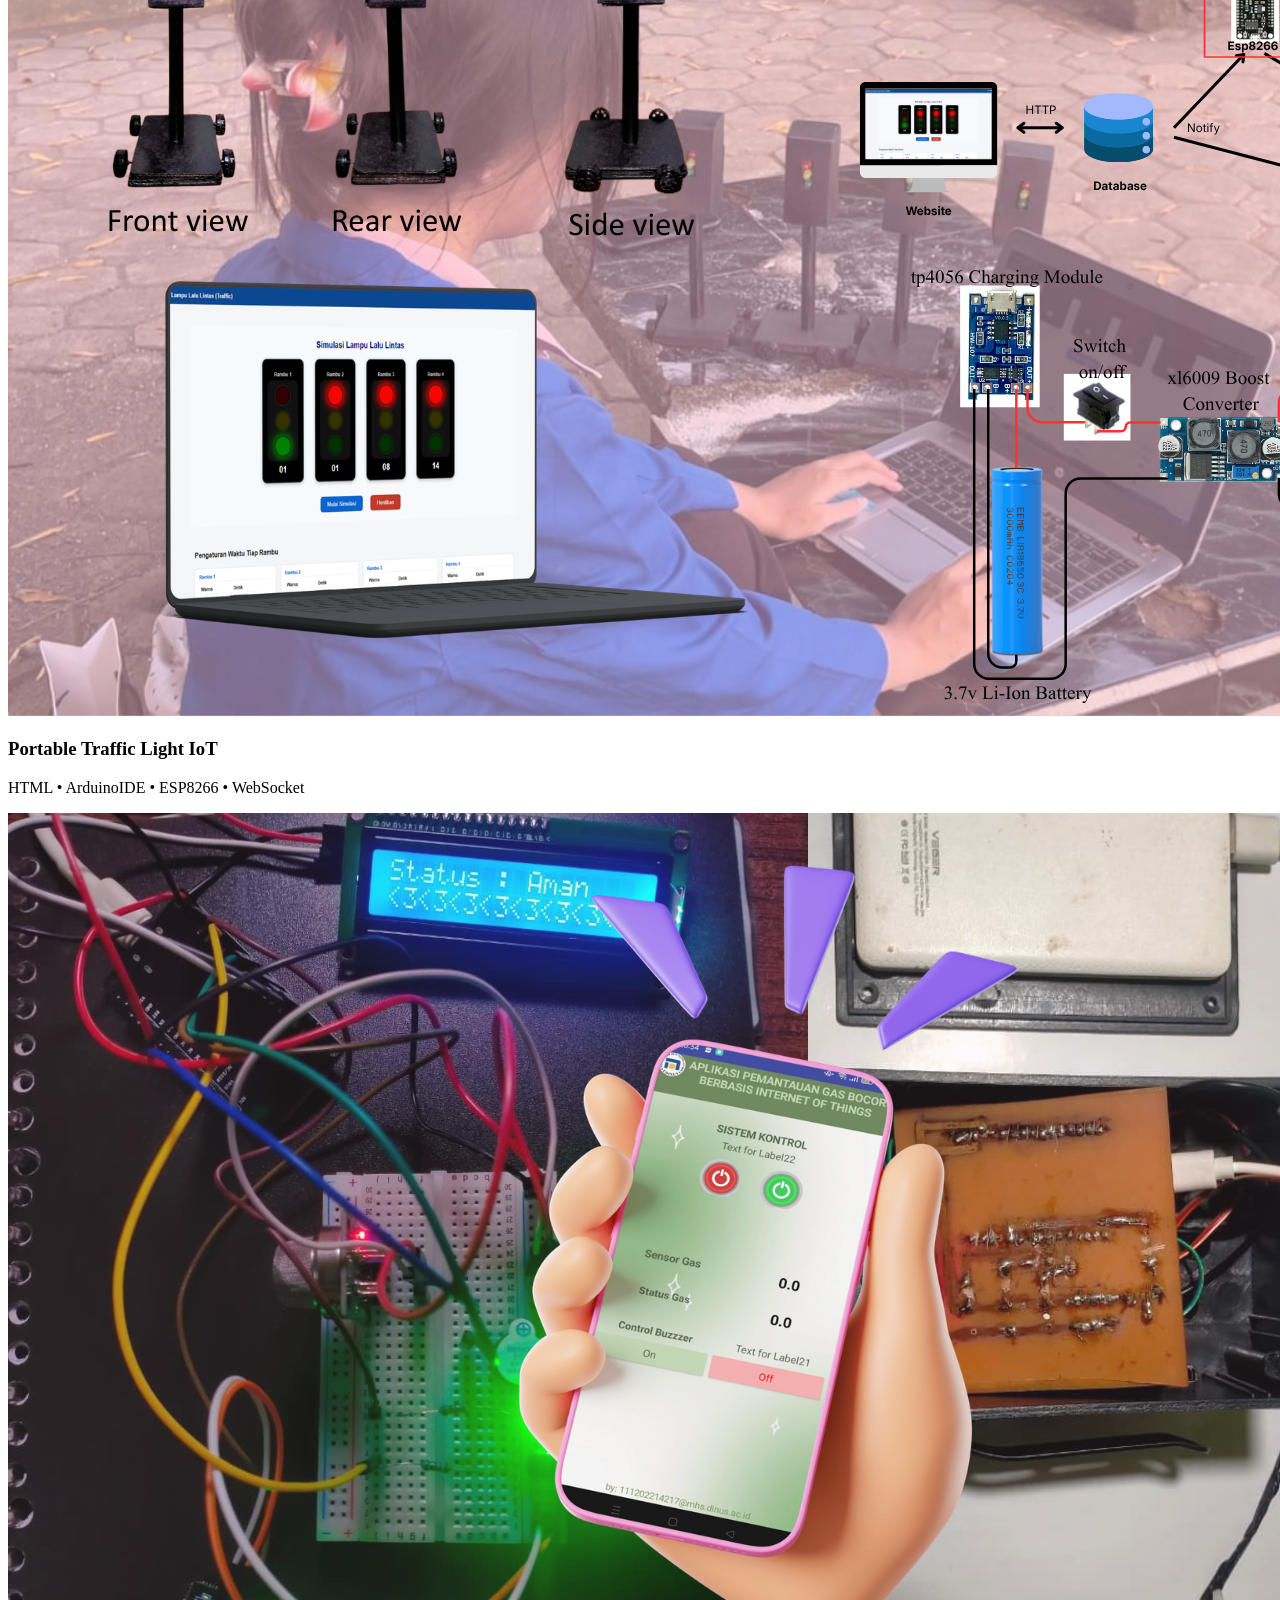
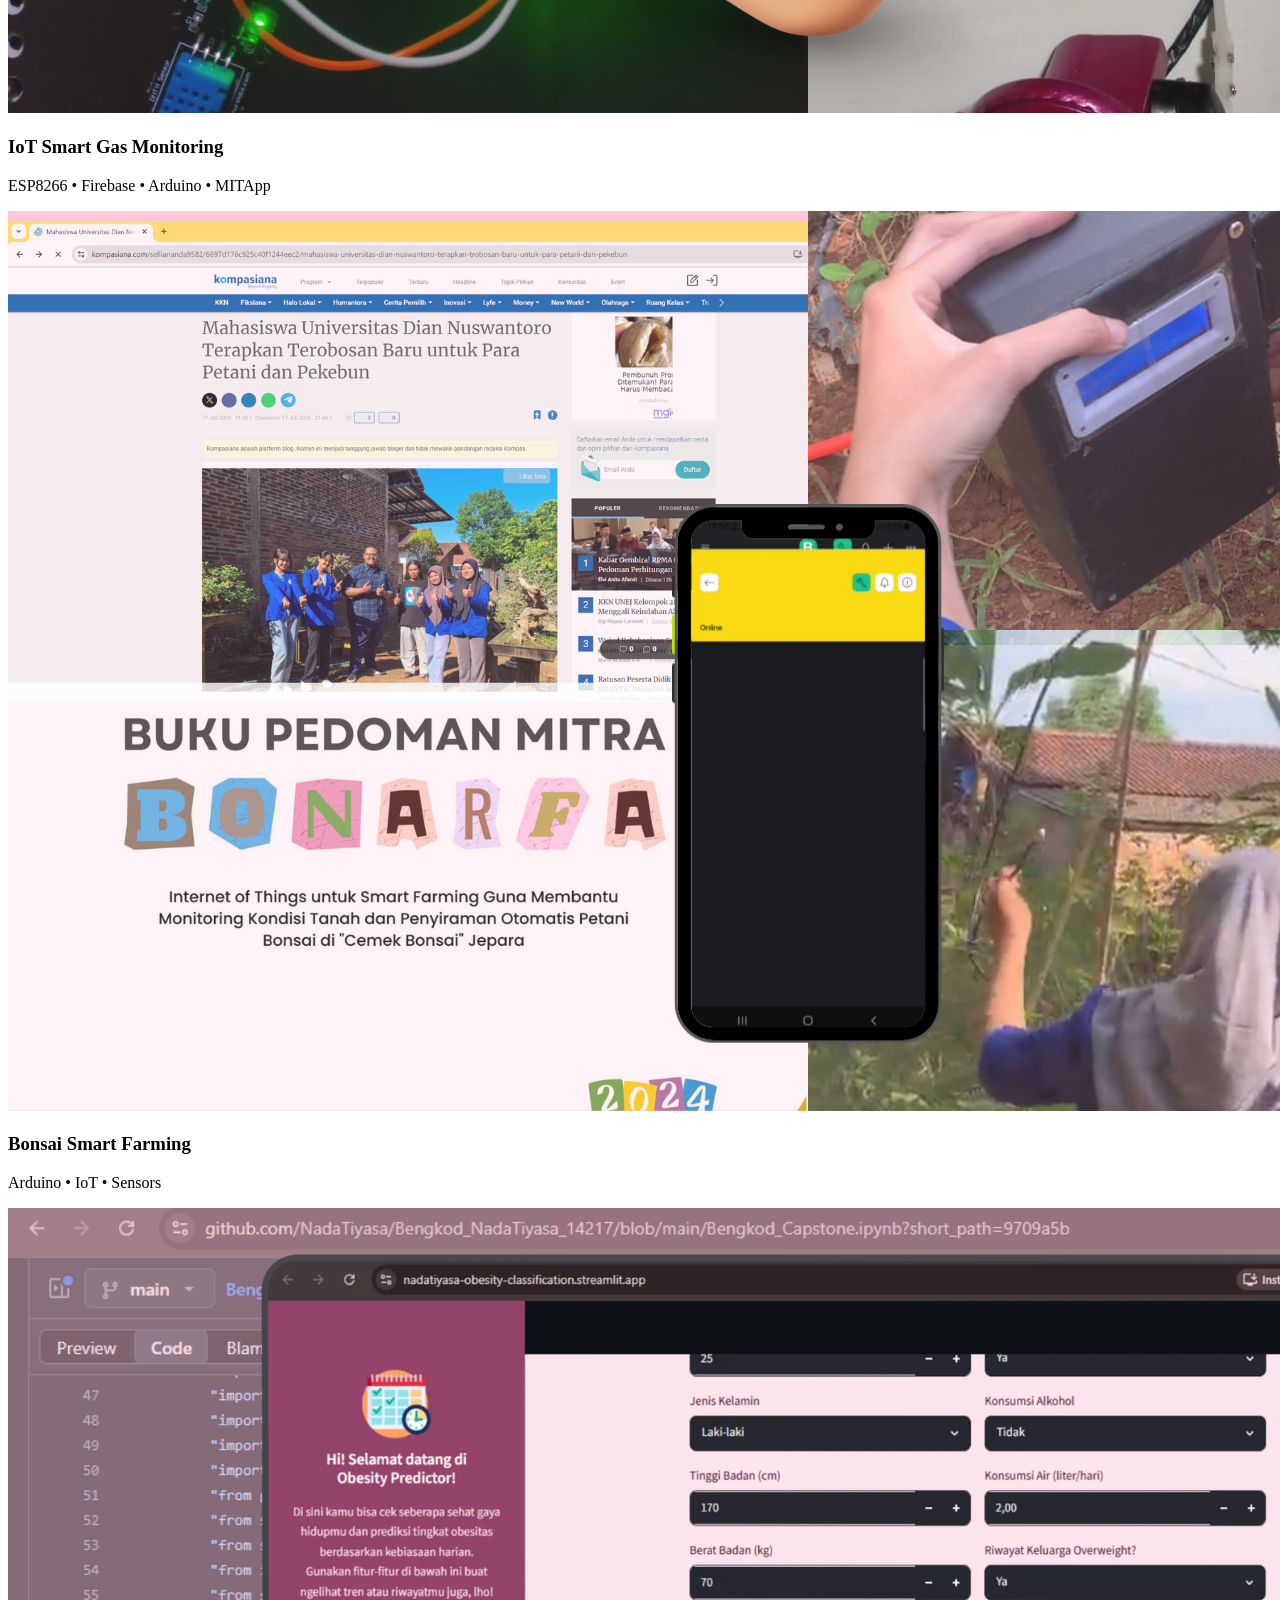
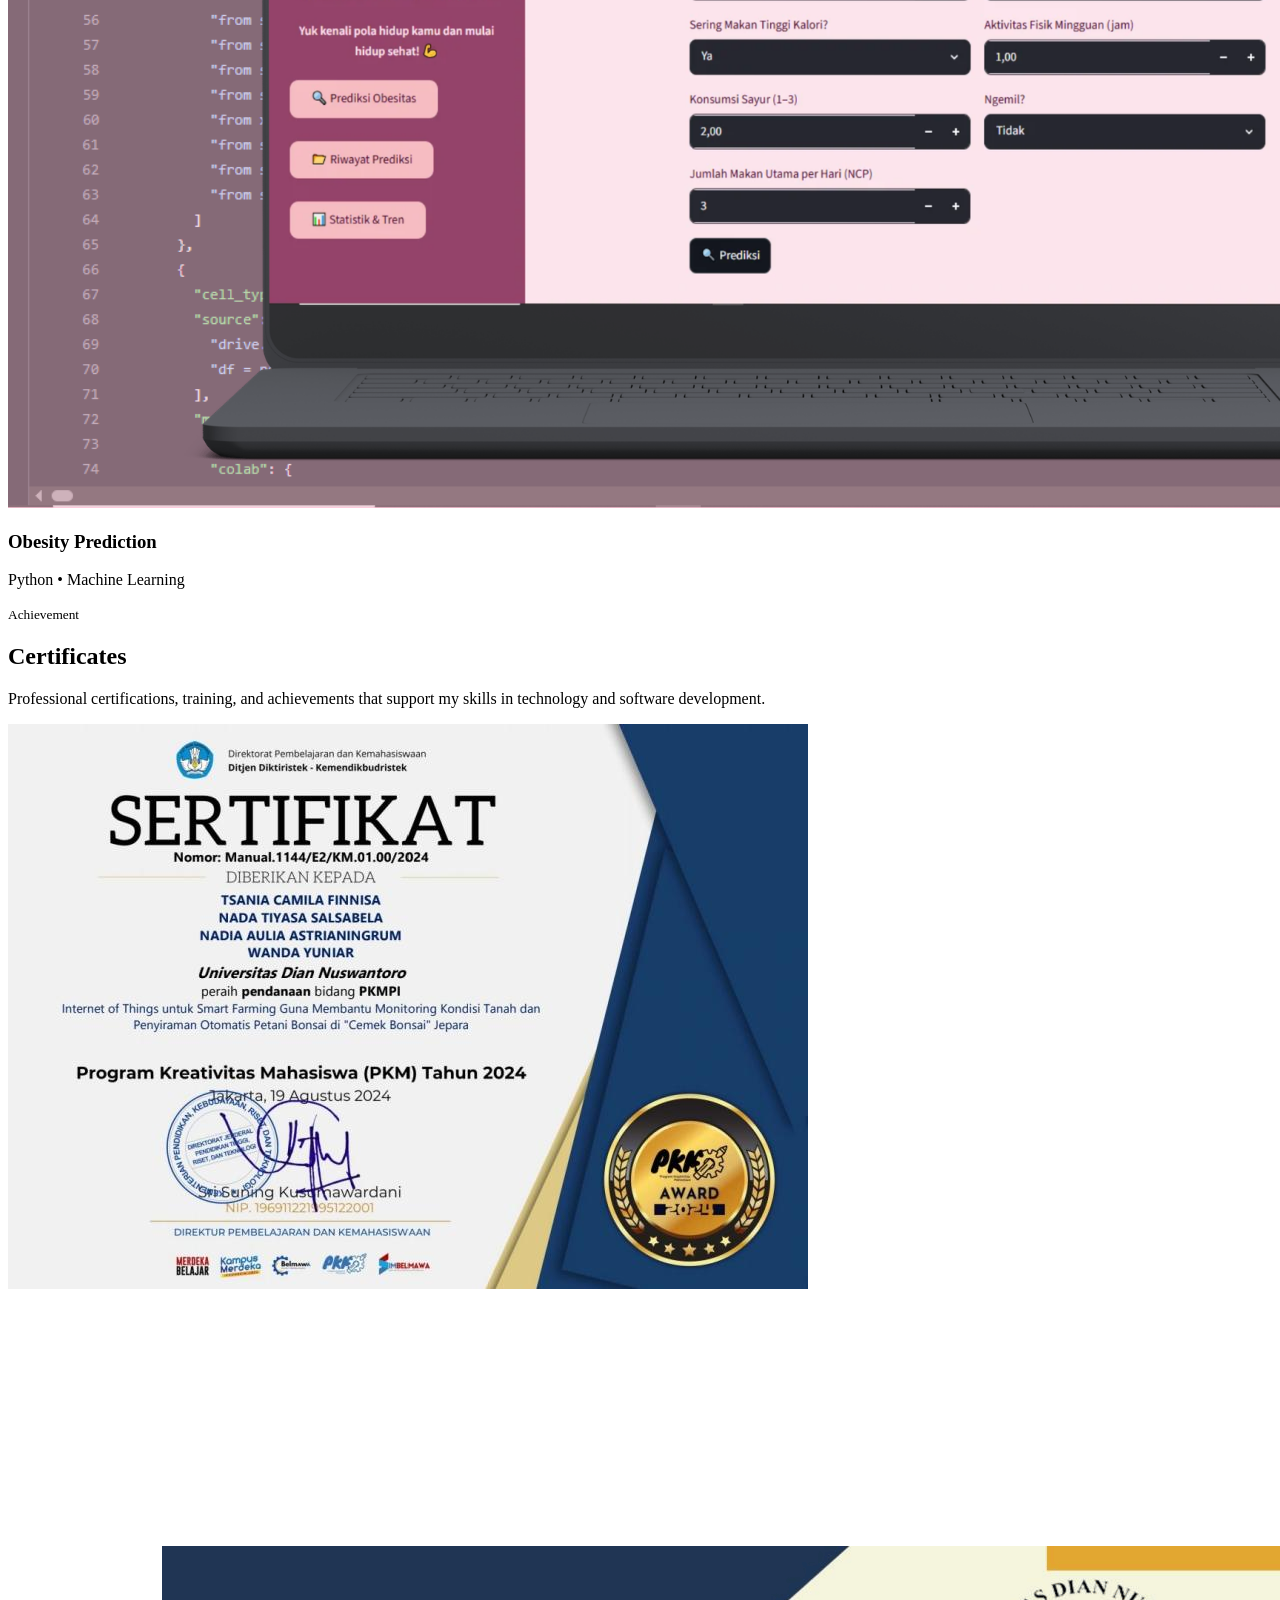
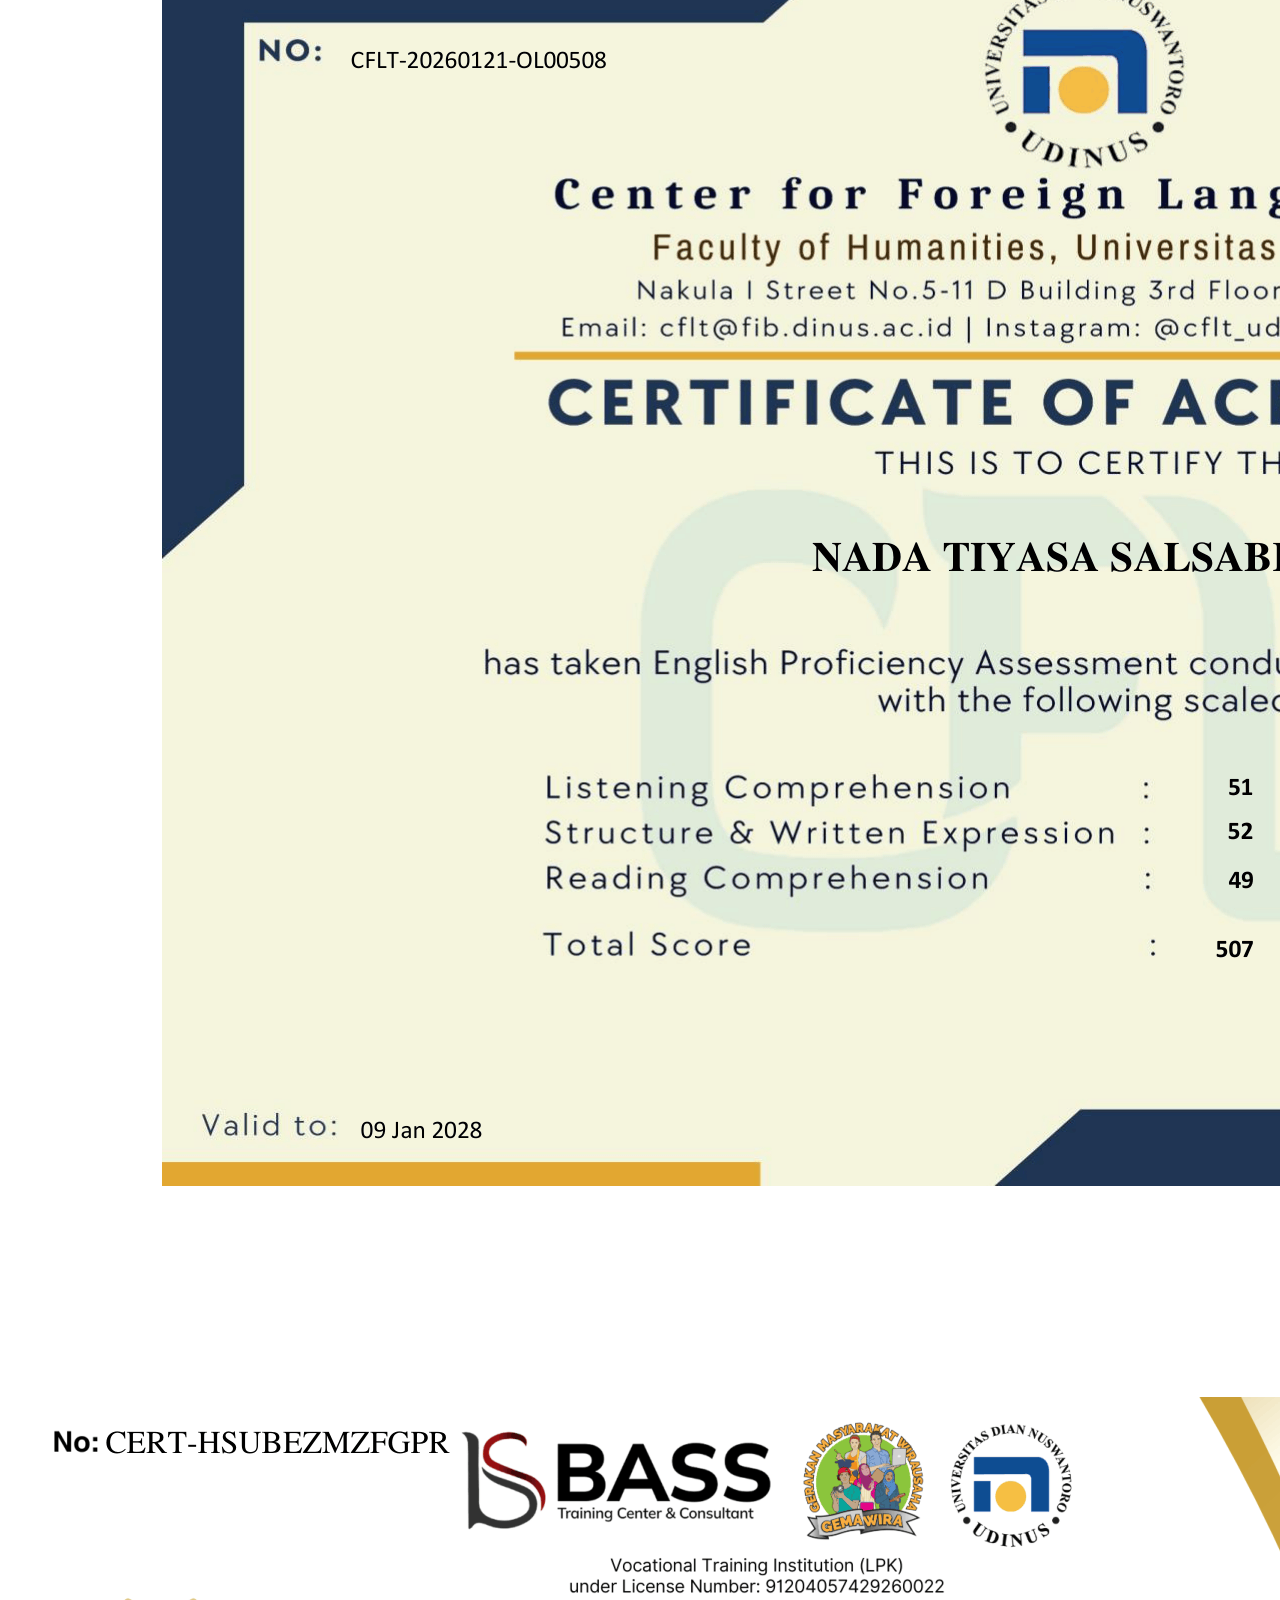
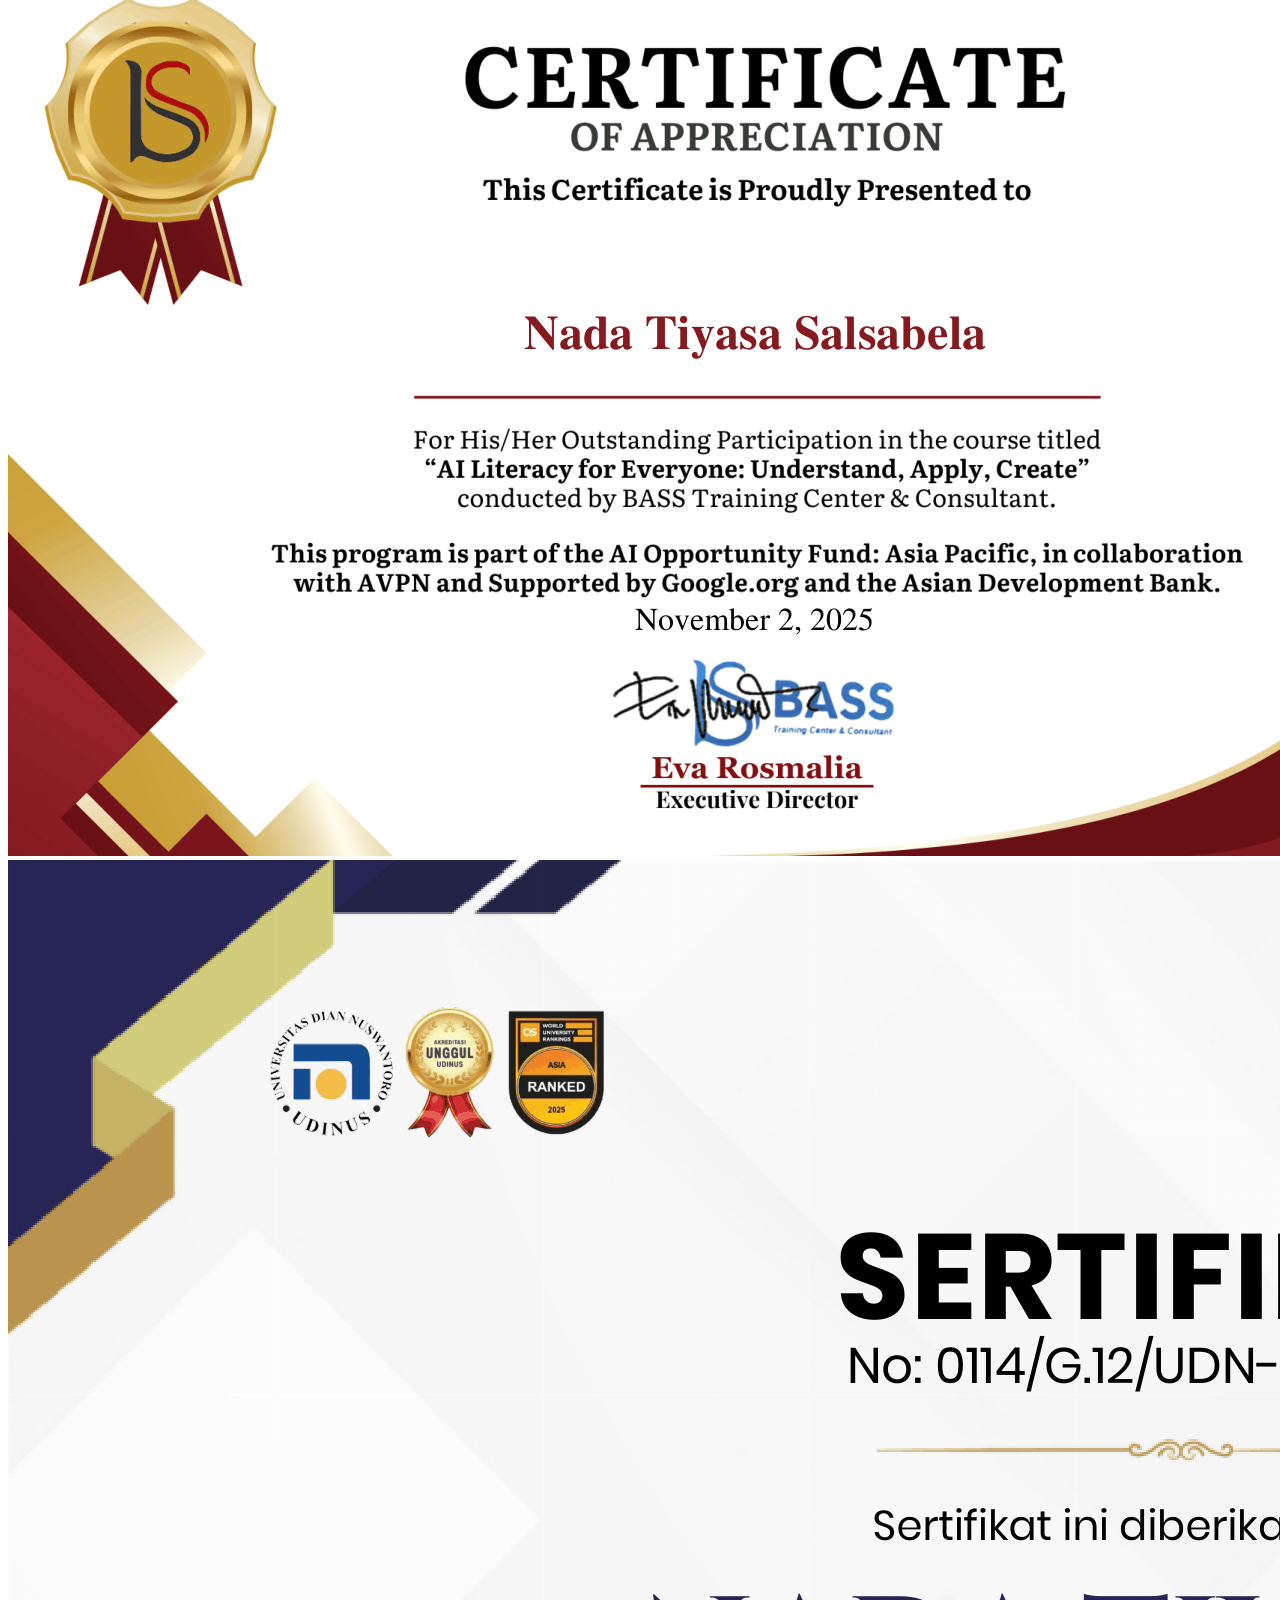
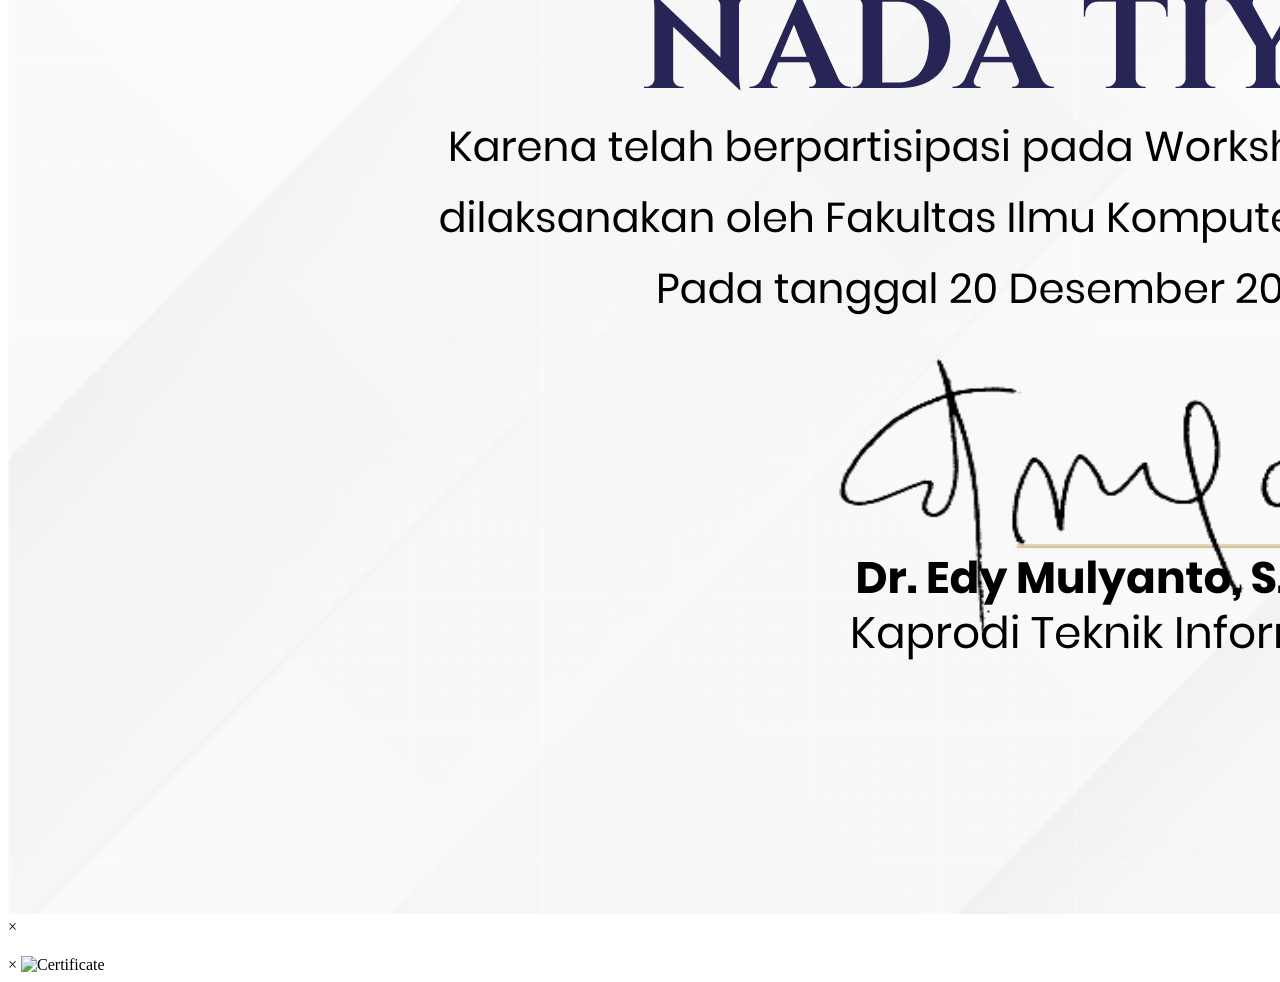
==== commit fd03e936: "Update index.html" ====
--- a/index.html
+++ b/index.html
@@ -4,7 +4,7 @@
 <head>
     <meta charset="UTF-8">
     <meta name="viewport" content="width=device-width, initial-scale=1.0">
-    <meta name="google-site-verification" content="EEpIR2fTk2bd0zISGgyqGib3fpbnlTJG8Cb7DVbf-GI" /
+    <meta name="google-site-verification" content="EEpIR2fTk2bd0zISGgyqGib3fpbnlTJG8Cb7DVbf-GI" />
     <link rel="stylesheet" href="https://cdnjs.cloudflare.com/ajax/libs/font-awesome/6.5.2/css/all.min.css">
     <link rel="stylesheet" href="https://cdn.jsdelivr.net/gh/devicons/devicon@latest/devicon.min.css">
     <meta name="description" content="I am an Informatics Engineering student at Dian Nuswantoro University with interests in IoT, Data Science, Artificial Intelligence, and Web Development. I enjoy building innovative technology solutions that solve real-world problems.">
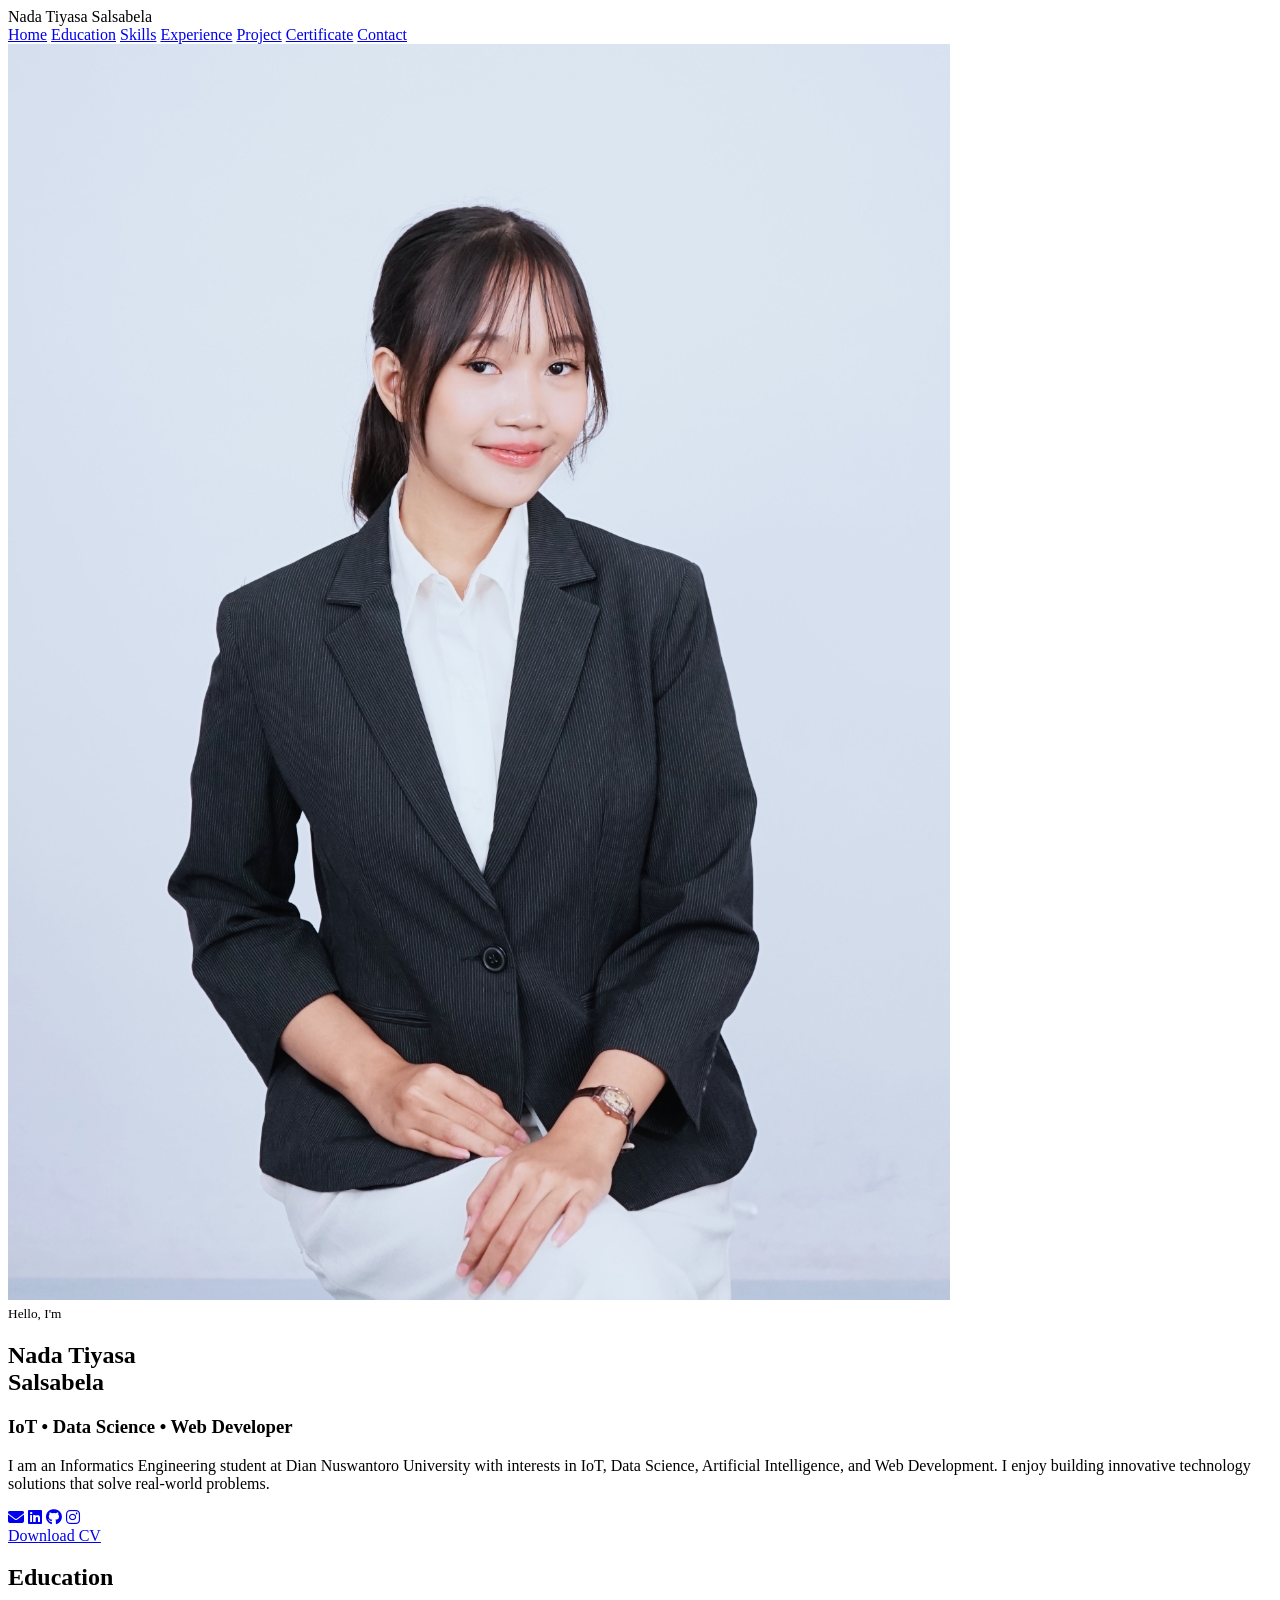
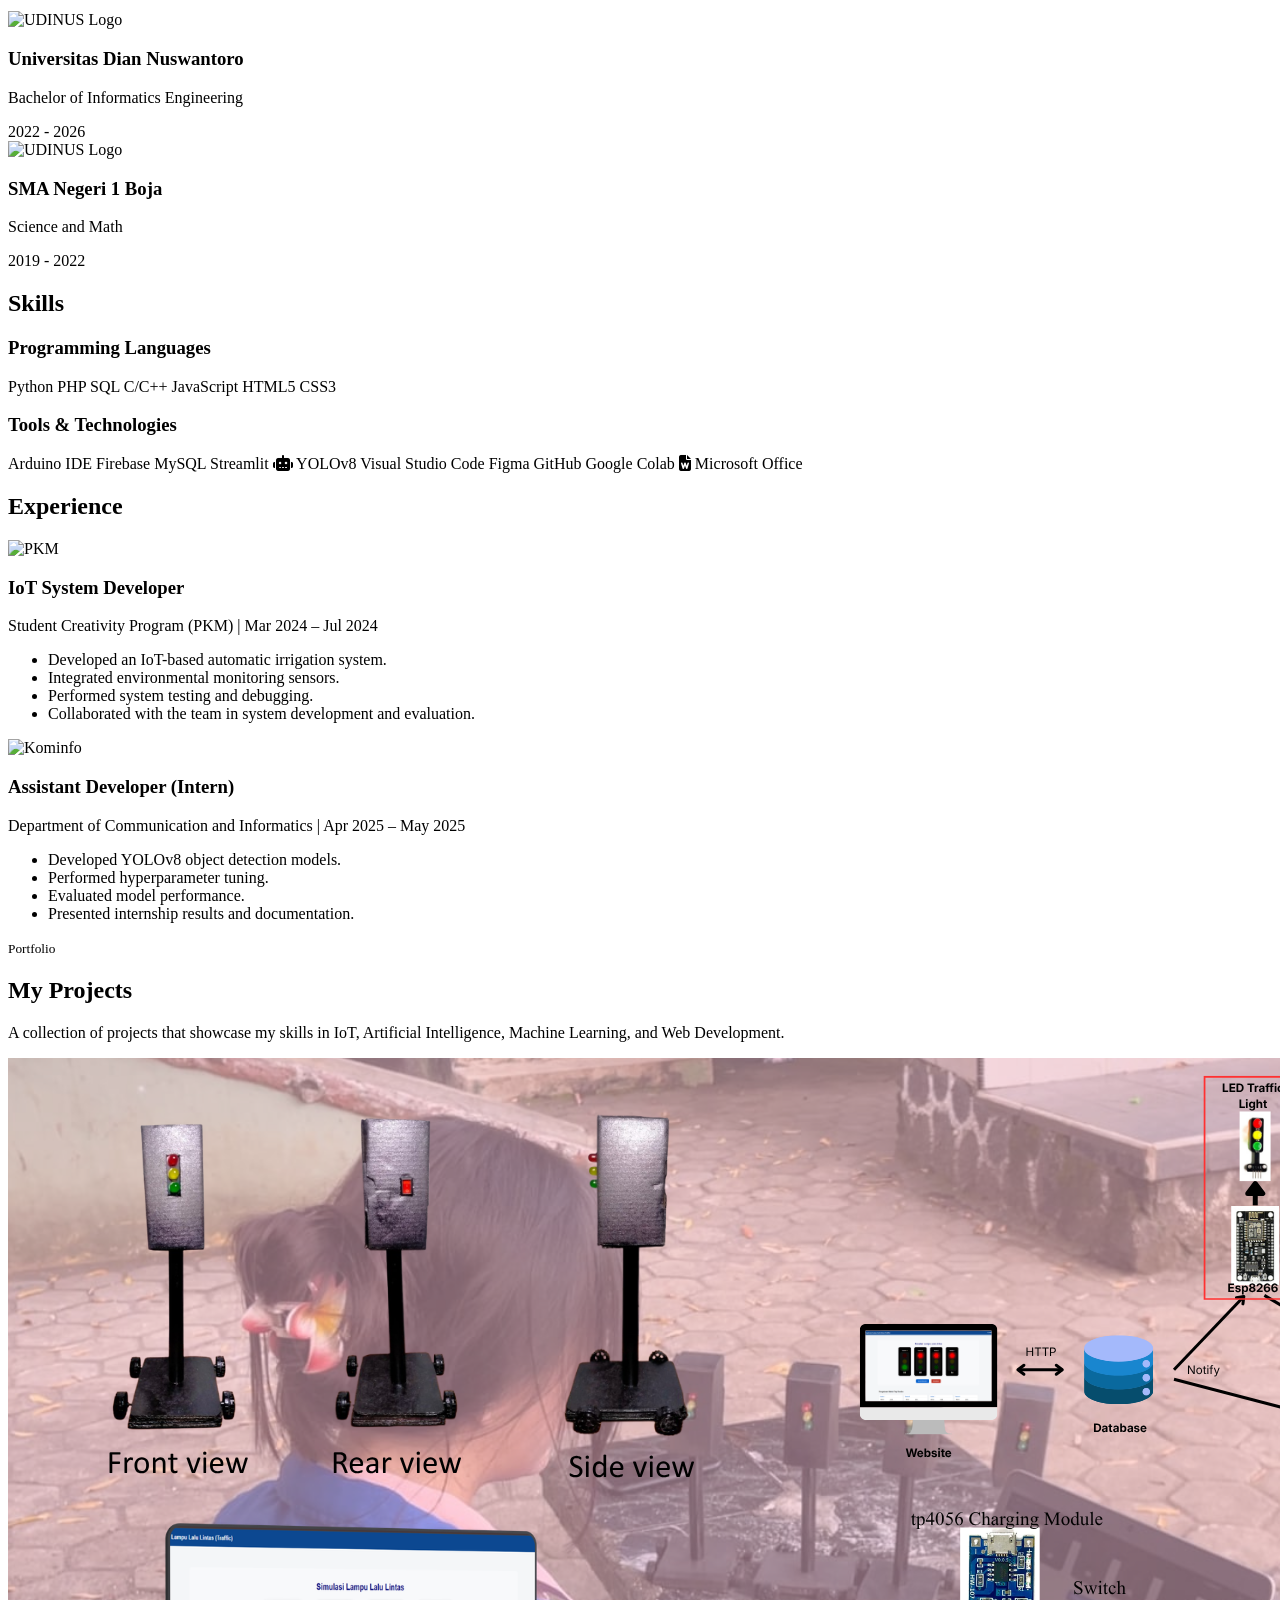
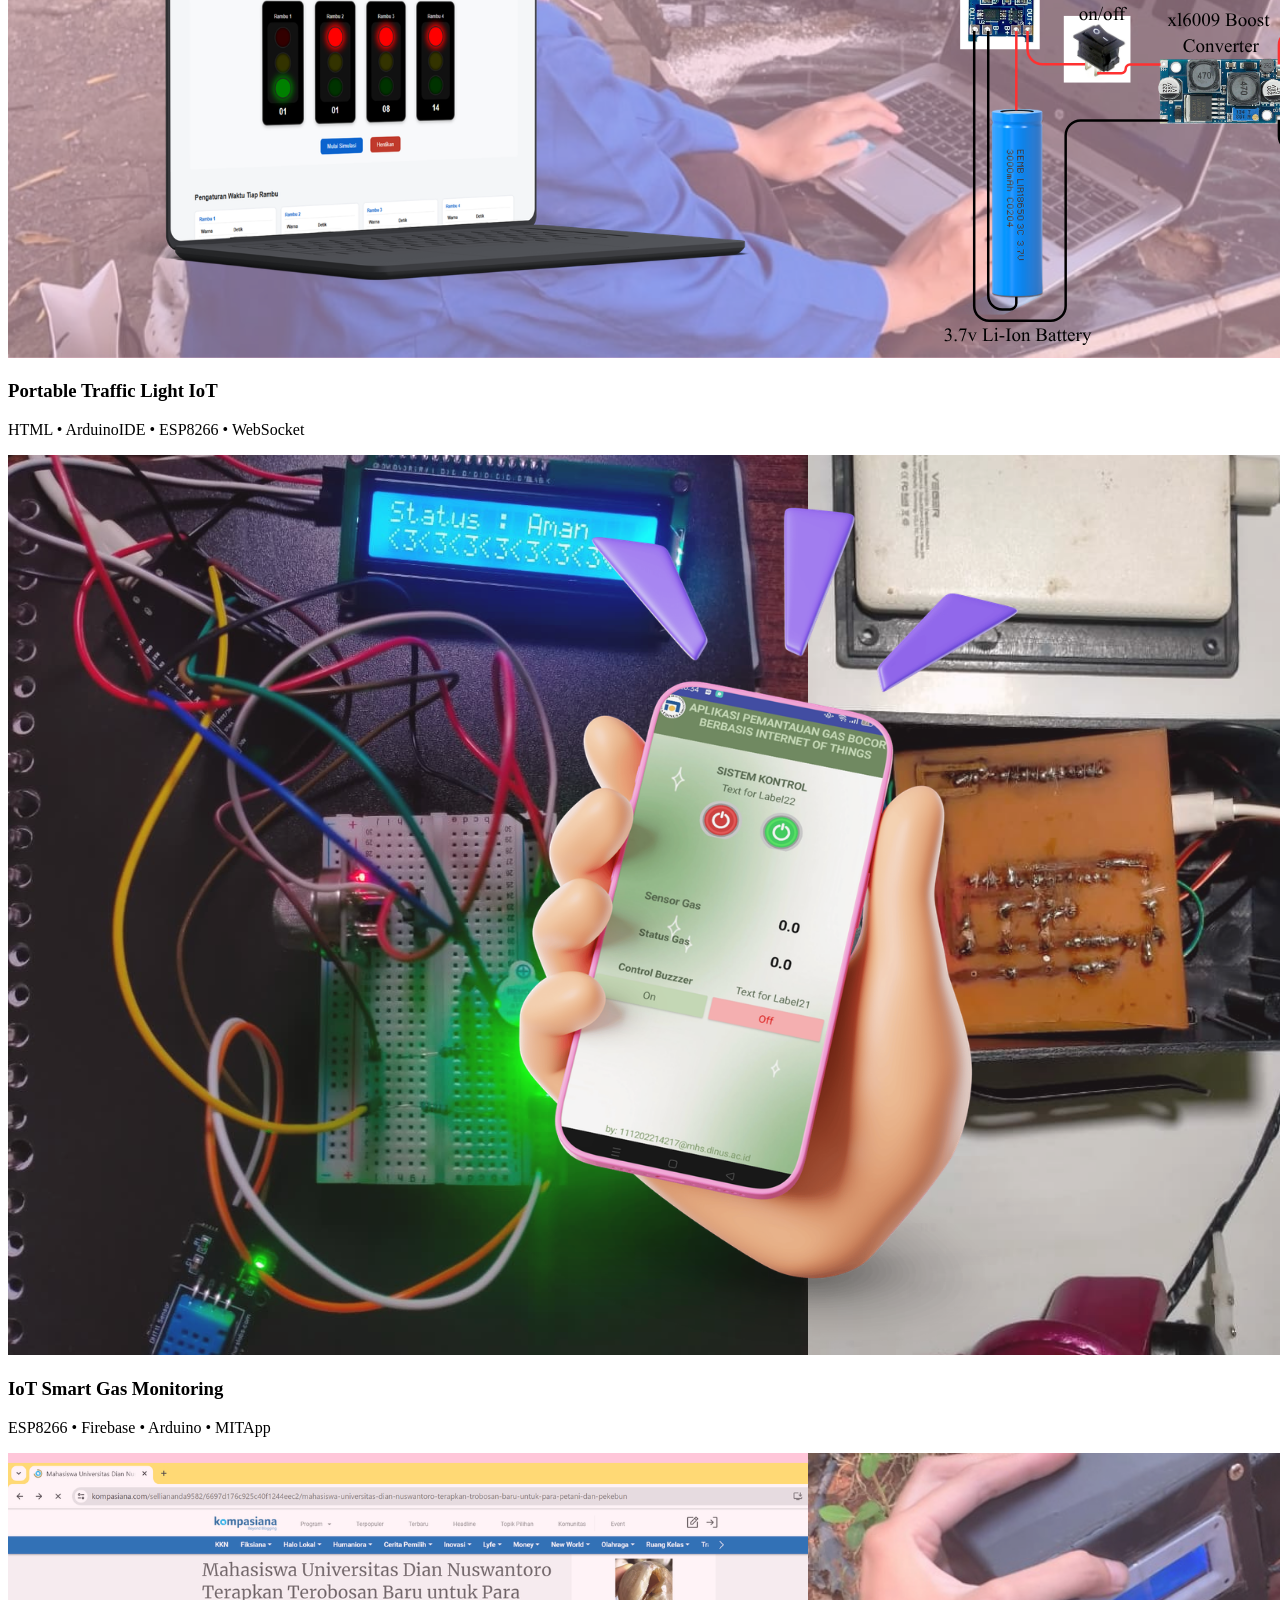
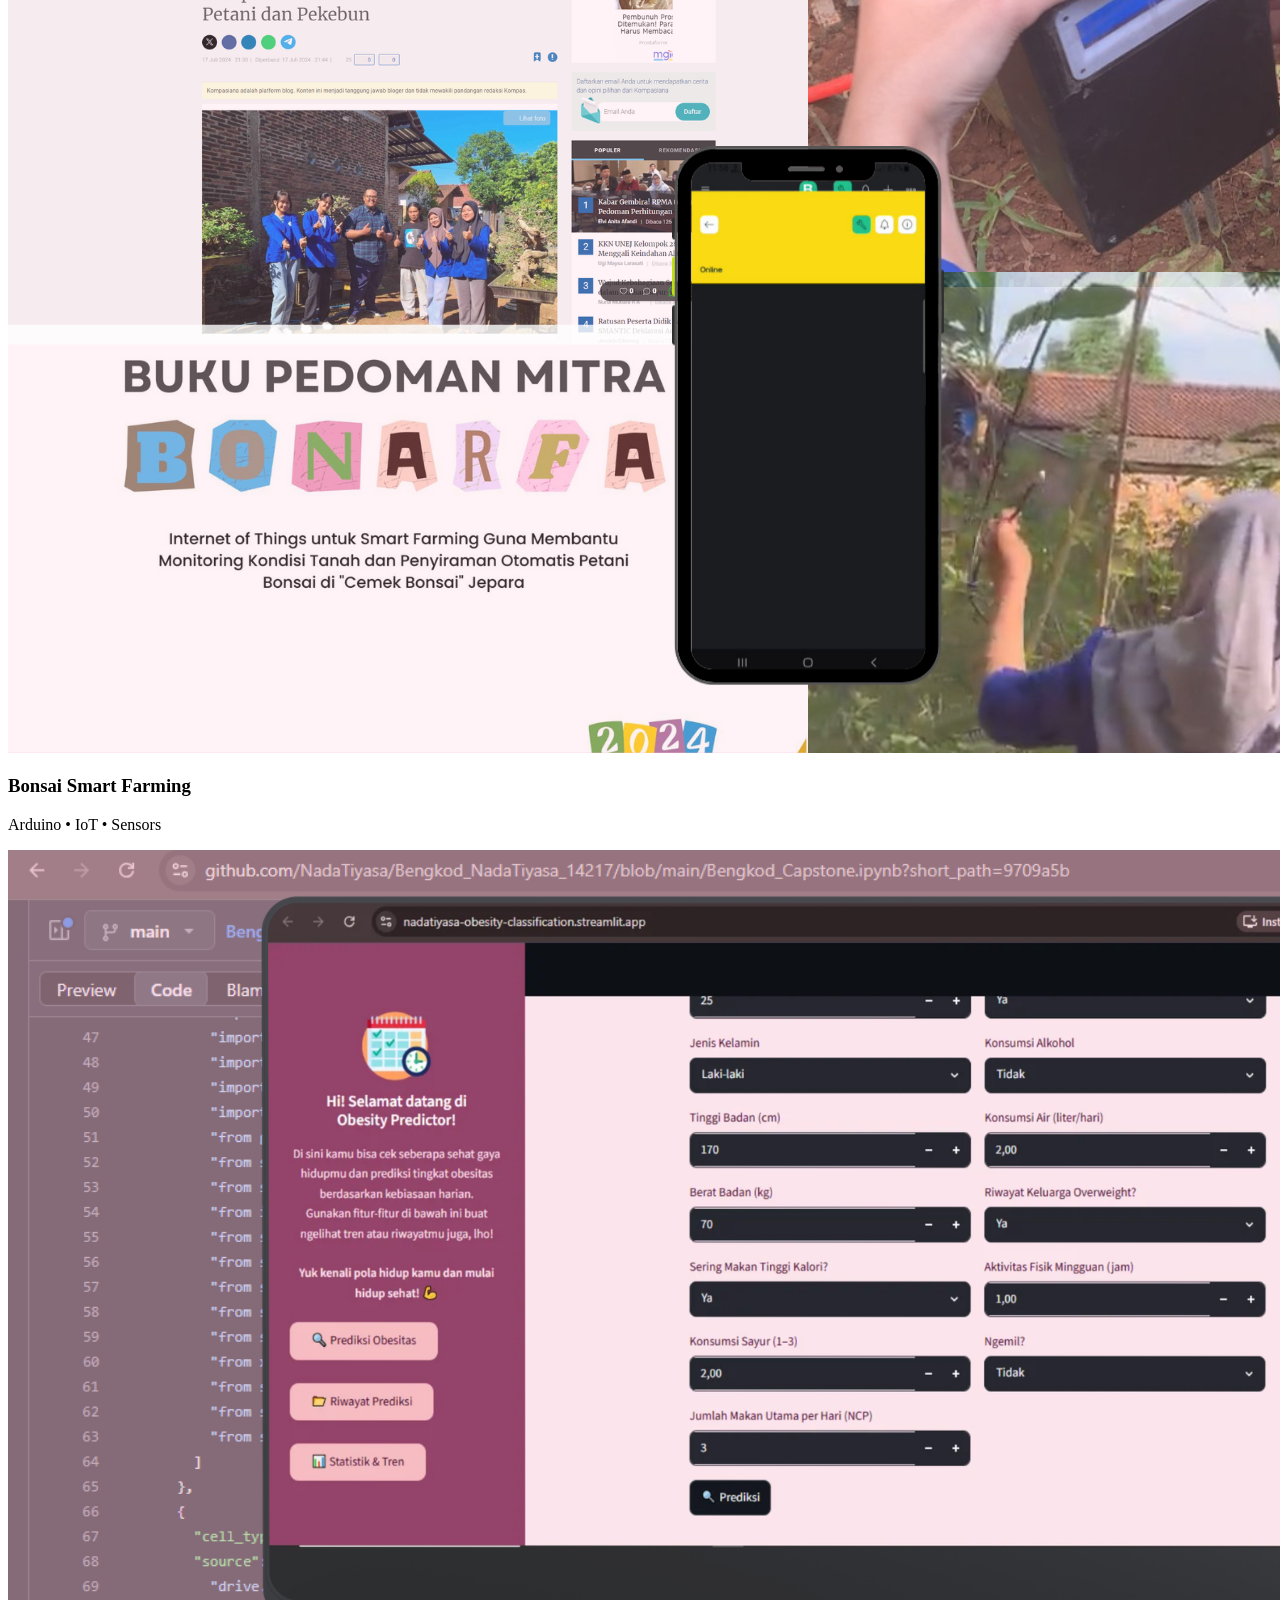
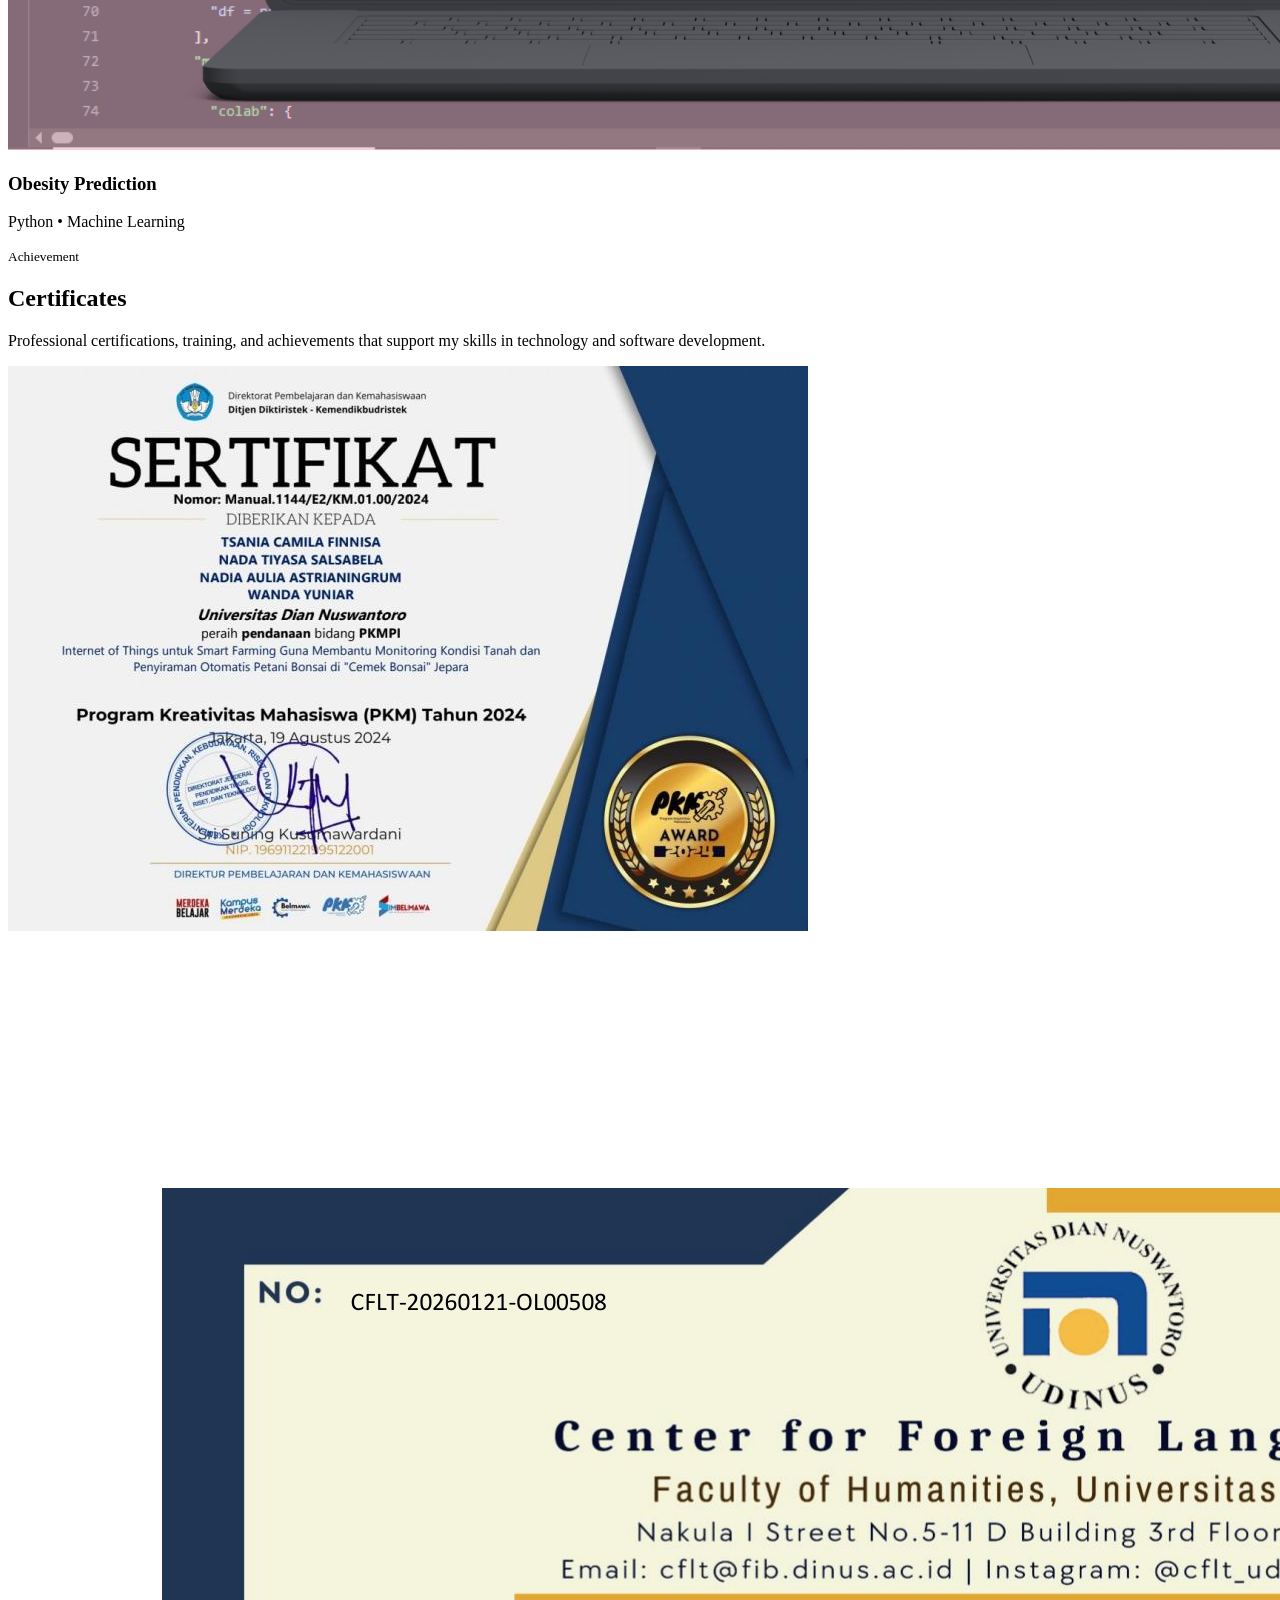
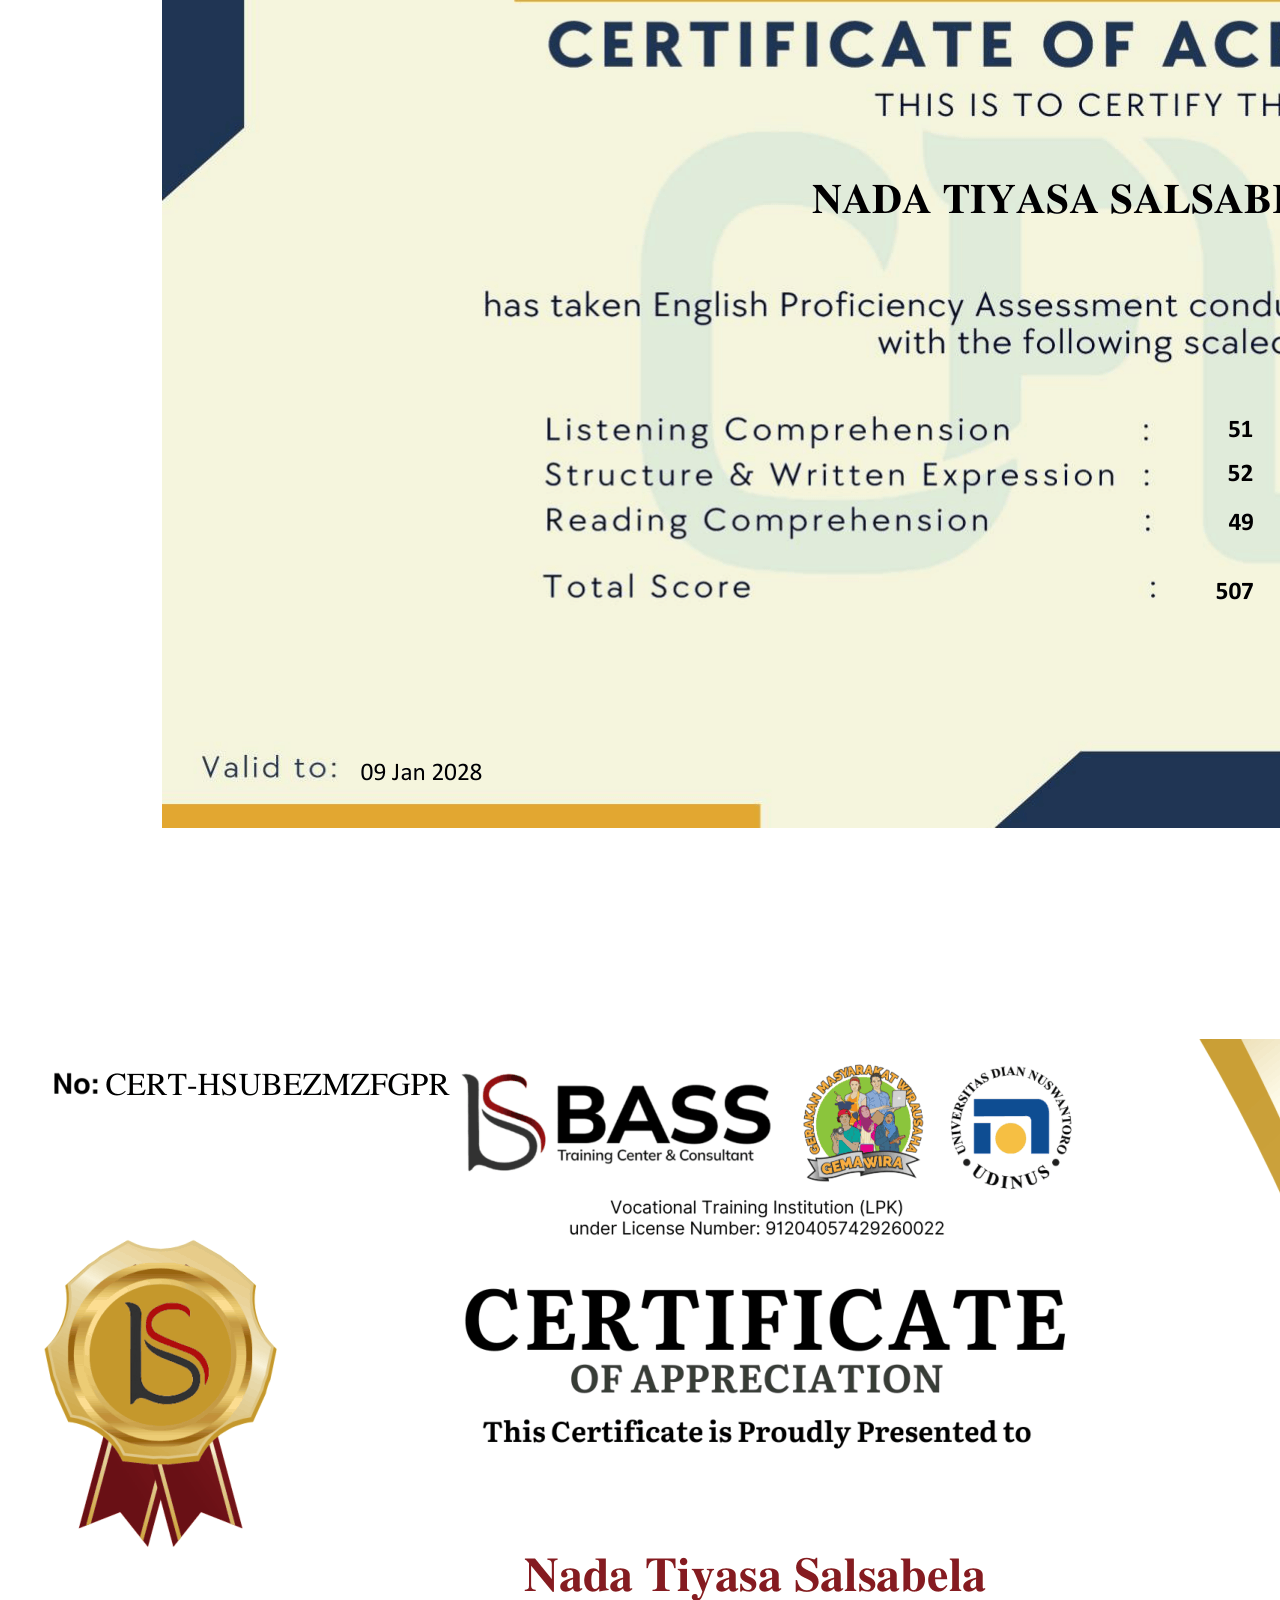
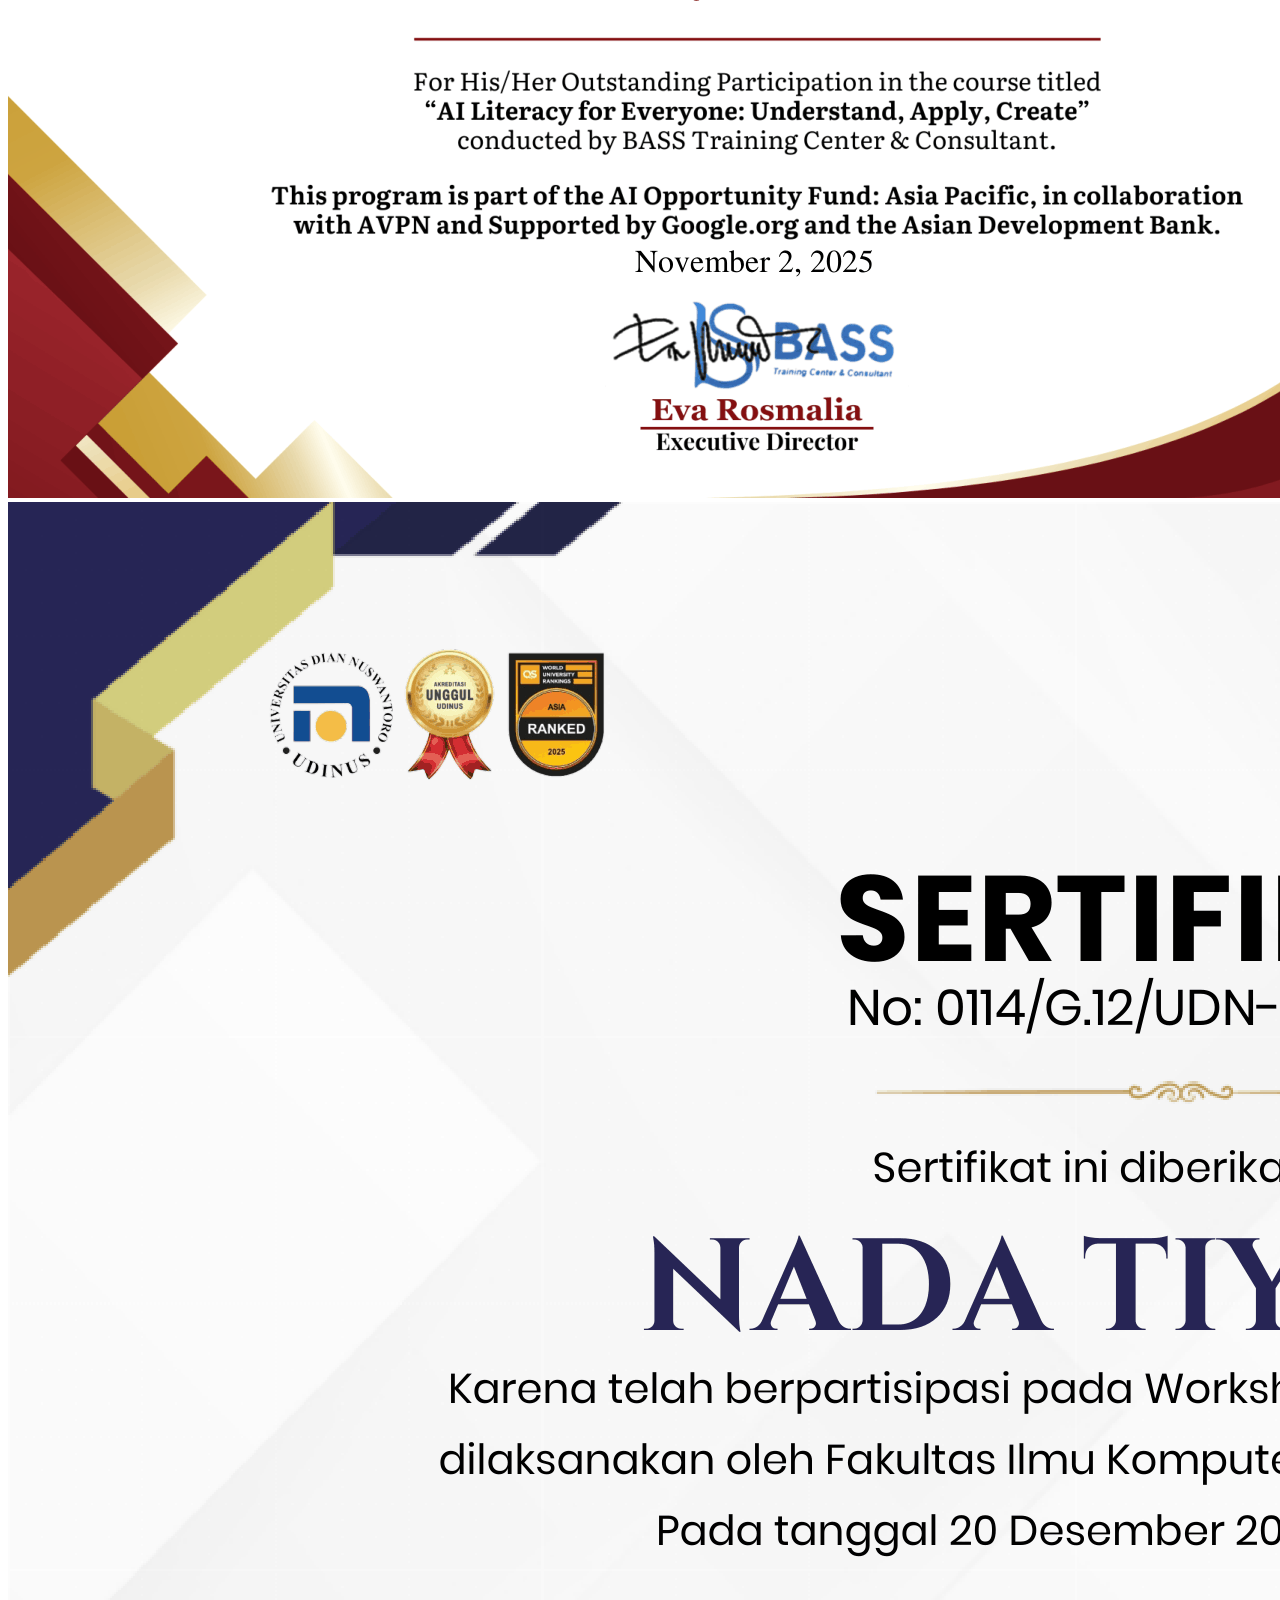
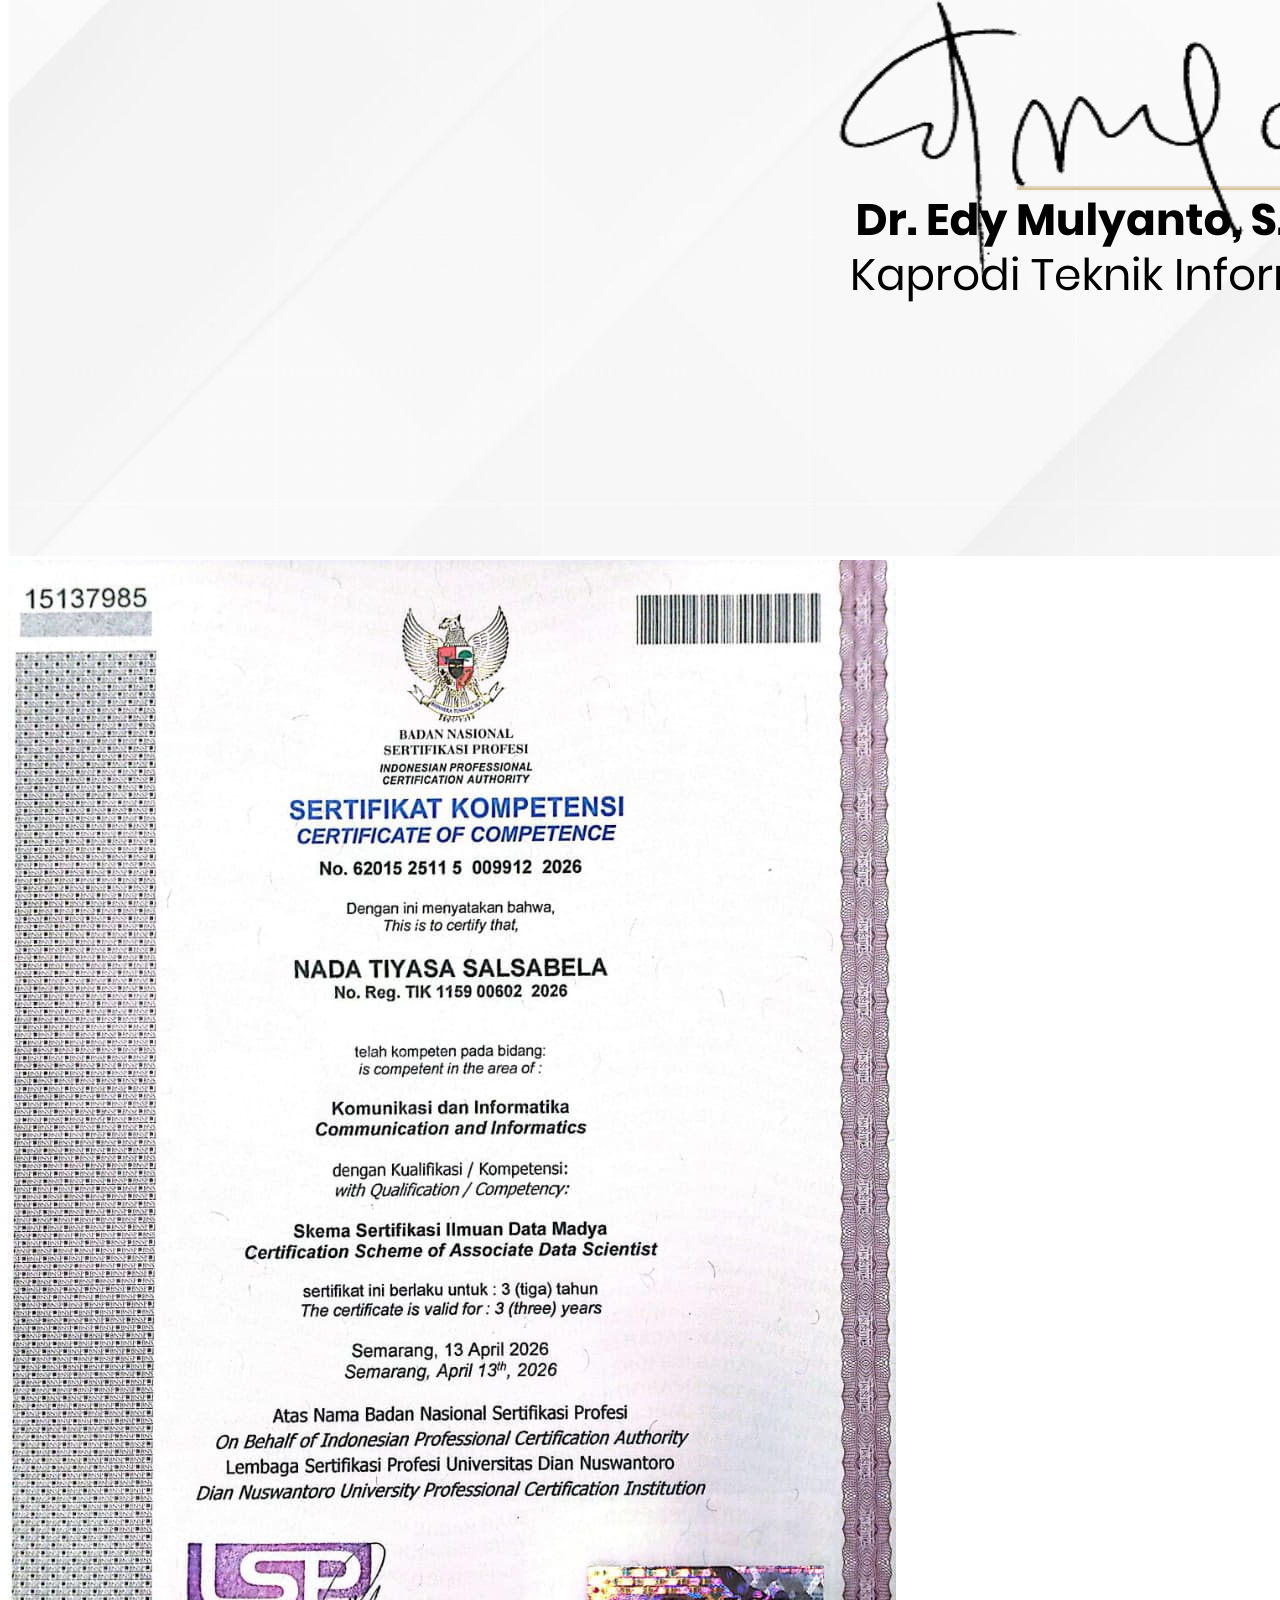
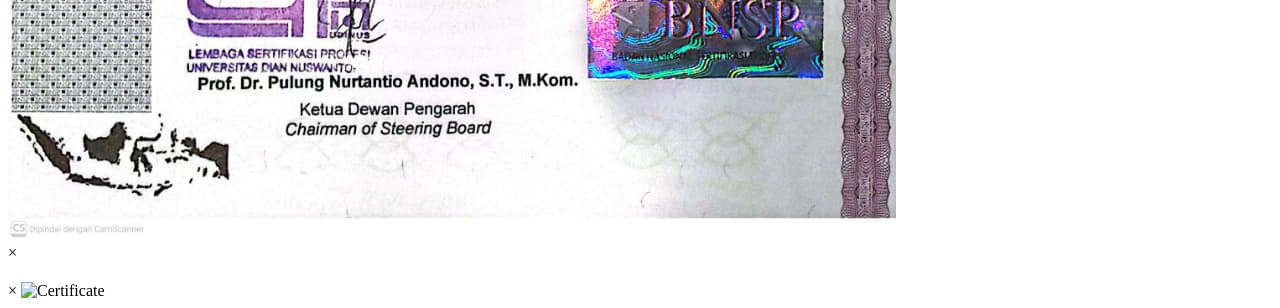
==== commit 1fad63c0: "update1" ====
--- a/index.html
+++ b/index.html
@@ -4,7 +4,7 @@
 <head>
     <meta charset="UTF-8">
     <meta name="viewport" content="width=device-width, initial-scale=1.0">
-    <meta name="google-site-verification" content="EEpIR2fTk2bd0zISGgyqGib3fpbnlTJG8Cb7DVbf-GI" />
+    <meta name="google-site-verification" content="FjMsji2MFBnC1I5bBatkD51K4a3ATtp-d-oIN01QNmY" />
     <link rel="stylesheet" href="https://cdnjs.cloudflare.com/ajax/libs/font-awesome/6.5.2/css/all.min.css">
     <link rel="stylesheet" href="https://cdn.jsdelivr.net/gh/devicons/devicon@latest/devicon.min.css">
     <meta name="description" content="I am an Informatics Engineering student at Dian Nuswantoro University with interests in IoT, Data Science, Artificial Intelligence, and Web Development. I enjoy building innovative technology solutions that solve real-world problems.">
@@ -46,7 +46,7 @@
                 <a href="https://github.com/NadaTiyasa" target="_blank"><i class="fab fa-github"></i></a>
                 <a href="https://www.instagram.com/nadaatsb/" target="_blank"><i class="fab fa-instagram"></i></a>
             </div>
-            <a href="#" class="btn">Download CV</a>
+            <a href="CV_Nada_Tiyasa_Salsabela.pdf" class="btn">Download CV</a>
         </div>
         </section>
 
@@ -282,6 +282,10 @@
             <img src="img/c4.png" alt="Certificate 4">
         </div>
 
+        <div class="certificate-item" onclick="openCertificate(this)">
+            <img src="img/c5.jpeg" alt="Certificate 5">
+        </div>
+
     </div>
 
 </section>
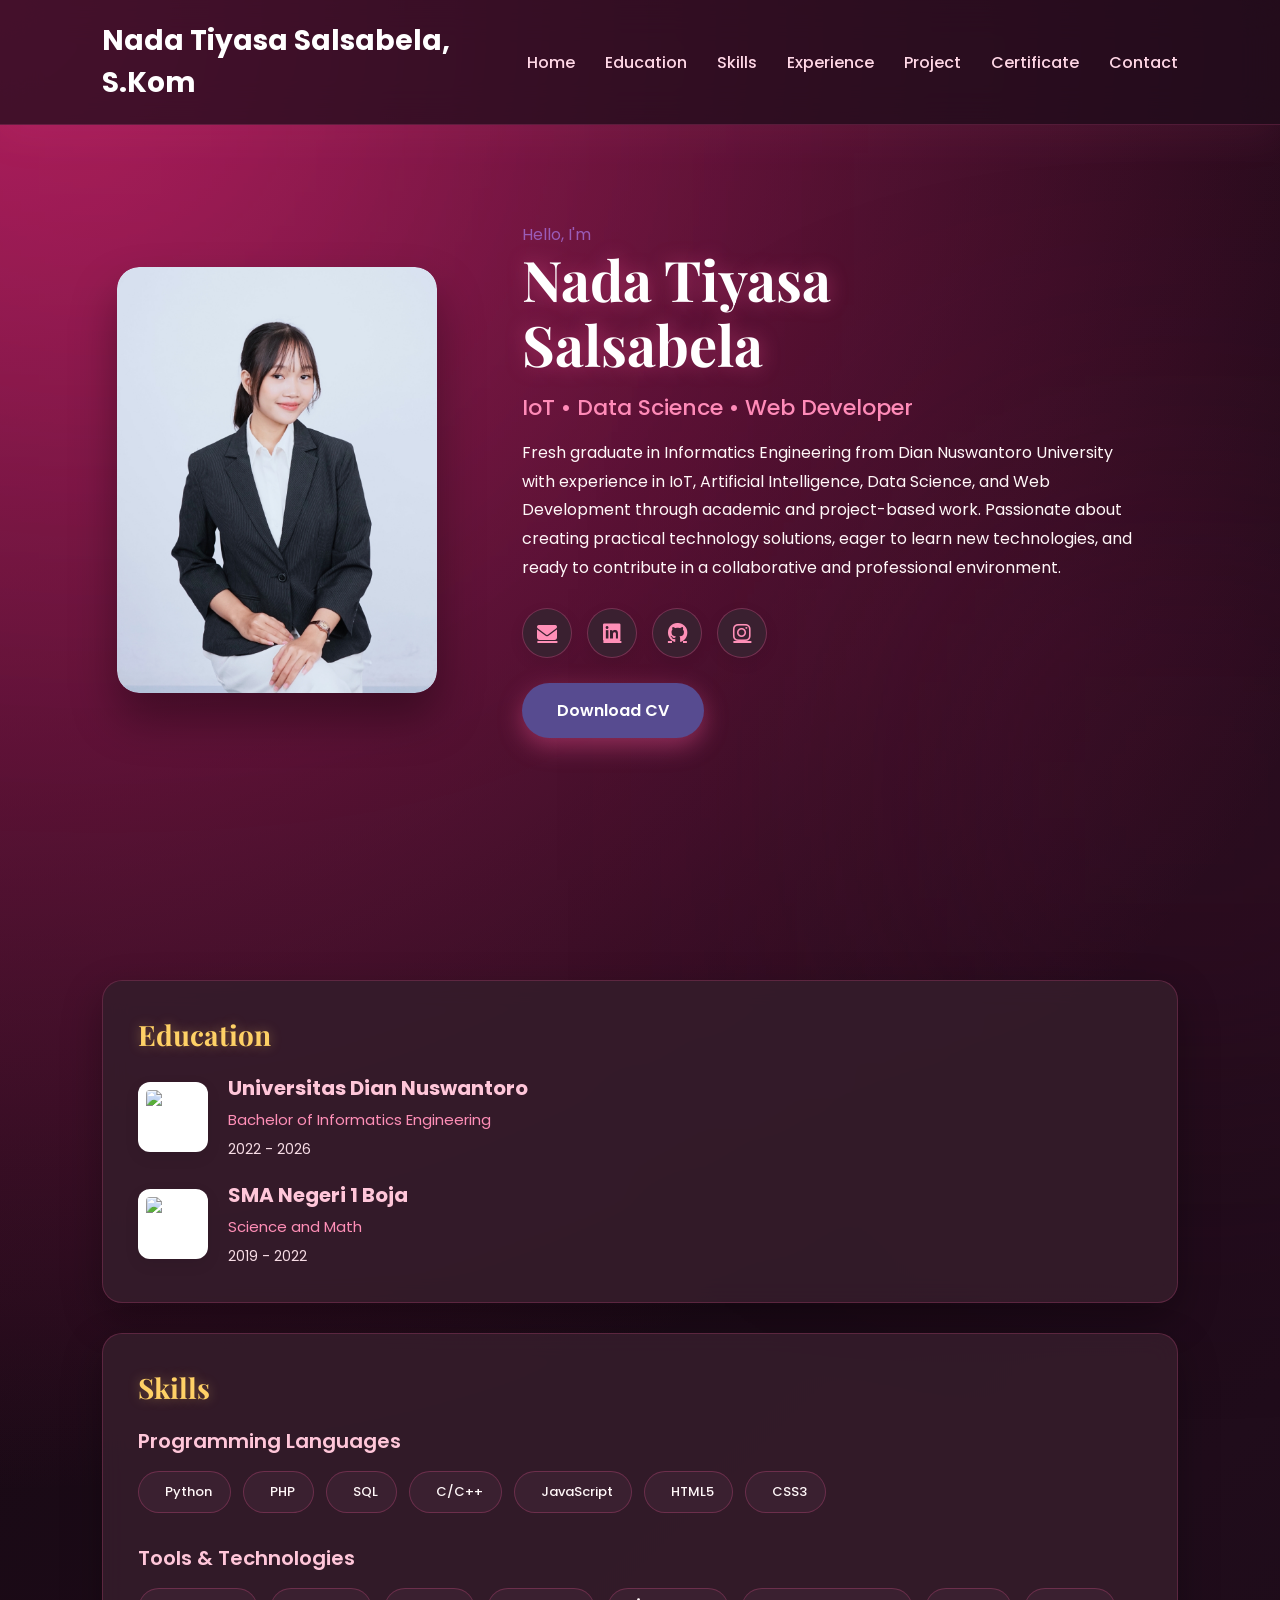
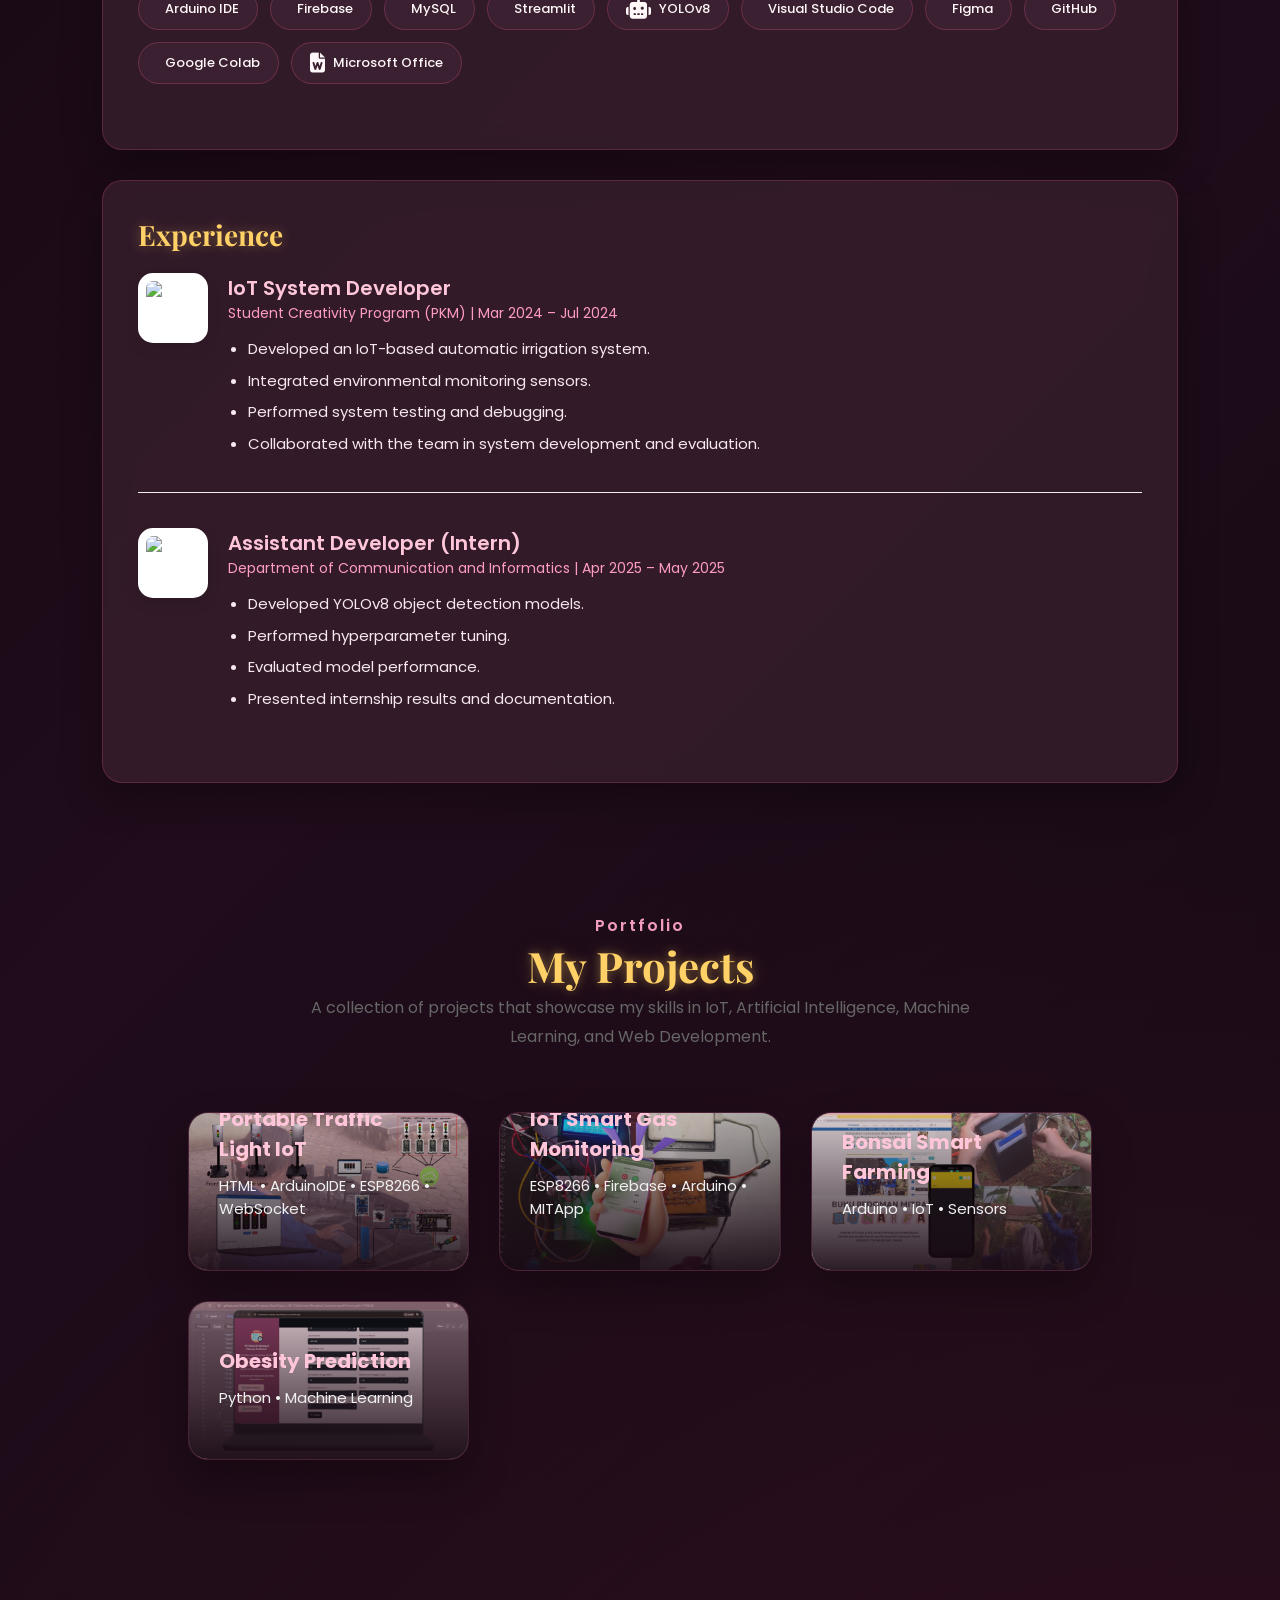
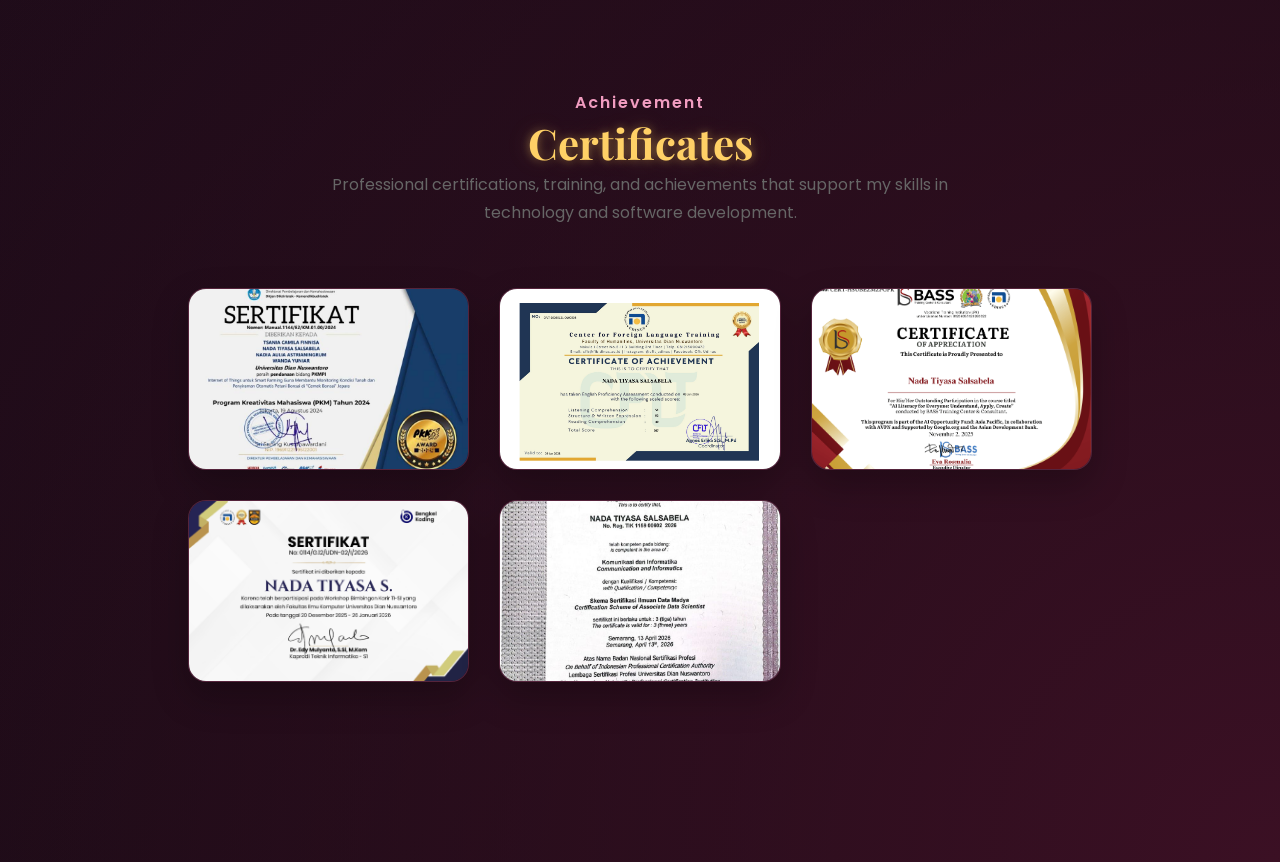
==== commit 3a0a055c: "update2" ====
--- a/index.html
+++ b/index.html
@@ -10,11 +10,11 @@
     <meta name="description" content="I am an Informatics Engineering student at Dian Nuswantoro University with interests in IoT, Data Science, Artificial Intelligence, and Web Development. I enjoy building innovative technology solutions that solve real-world problems.">
     <link rel="stylesheet" href="style.css">
     <meta name="keywords" content="Nada Tiyasa Salsabela, Nada Tiyasa, Nada Udinus">
-    <title>Portfolio Website</title>
+    <title>Nada Tiyasa Salsabela, S.Kom</title>
 </head>
 <body>
     <header>
-        <a class="logo">Nada Tiyasa Salsabela</a>
+        <a class="logo">Nada Tiyasa Salsabela, S.Kom</a>
         <nav>
             <a href="#home">Home</a>
             <a href="#education">Education</a>
@@ -36,9 +36,7 @@
             <h1>Nada Tiyasa<br>Salsabela</h1>
             <h3>IoT • Data Science • Web Developer</h3>
             <p>
-                I am an Informatics Engineering student at Dian Nuswantoro University with interests in
-                IoT, Data Science, Artificial Intelligence, and Web Development.
-                I enjoy building innovative technology solutions that solve real-world problems.
+            Fresh graduate in Informatics Engineering from Dian Nuswantoro University with experience in IoT, Artificial Intelligence, Data Science, and Web Development through academic and project-based work. Passionate about creating practical technology solutions, eager to learn new technologies, and ready to contribute in a collaborative and professional environment.
             </p>
             <div class="social-icons" id="contact" >
                 <a href="https://mail.google.com/mail/?view=cm&to=nadatiyasa6@gmail.com" target="_blank"><i class="fas fa-envelope"></i></a>
--- a/style.css
+++ b/style.css
@@ -0,0 +1,933 @@
+@import url('https://fonts.googleapis.com/css2?family=Poppins:wght@300;400;500;600;700&family=Playfair+Display:wght@700&display=swap');
+
+*{
+    margin:0;
+    padding:0;
+    box-sizing:border-box;
+    font-family:'Poppins',sans-serif;
+}
+
+html{
+    scroll-behavior:smooth;
+    scroll-padding-top:110px;
+}
+
+:root{
+
+--bg:#180916;
+--bg2:#2A1024;
+--primary:#FF5D9E;
+--secondary:#FFB84D;
+--accent:#FFC6D9;
+
+--card:#2C1826;
+--card2:#3A2030;
+
+--text:#FFF7F8;
+--text2:#E5C7D4;
+
+}
+
+body{
+
+background:
+radial-gradient(circle at top left,#A51D5B 0%,transparent 35%),
+radial-gradient(circle at bottom right,#3B1024 0%,transparent 40%),
+linear-gradient(135deg,#12070F,#200C1B,#0E090F);
+
+color:var(--text);
+
+}
+
+body::before{
+
+content:"";
+
+position:fixed;
+
+width:500px;
+
+height:500px;
+
+background:#FF2D7A;
+
+filter:blur(220px);
+
+top:-180px;
+
+left:-150px;
+
+opacity:.35;
+
+pointer-events:none;
+
+z-index:-1;
+
+}
+
+body::after{
+
+content:"";
+
+position:fixed;
+
+width:420px;
+
+height:420px;
+
+background:#7C1648;
+
+filter:blur(180px);
+
+right:-120px;
+
+bottom:-100px;
+
+opacity:.35;
+
+pointer-events:none;
+
+z-index:-1;
+
+}
+
+header{
+    position:fixed;
+    top:0;
+    left:0;
+    width:100%;
+    display:flex;
+    justify-content:space-between;
+    align-items:center;
+    padding:20px 8%;
+    background:rgba(32,12,27,.75);
+    backdrop-filter:blur(18px);
+    box-shadow:0 10px 40px rgba(255,93,158,.08);
+    z-index:1000;
+    border-bottom:1px solid rgba(255,93,158,.2);
+}
+
+
+
+nav{
+    display:flex;
+    gap:30px;
+}
+
+nav a{
+    text-decoration:none;
+    color:#FFD7E6;
+    font-size:16px;
+    font-weight:500;
+    transition:.3s;
+}
+
+nav a:hover{
+    color:#FFB84D;
+    text-shadow:
+    0 0 10px #FFB84D;
+}
+
+.logo{
+    font-size:28px;
+    font-weight:700;
+    text-decoration:none;
+    color:#ffffff;
+    
+}
+
+
+.photo-card{
+    width:100%;
+    max-width:320px;      /* batas maksimum */
+    margin:auto;          /* agar tetap di tengah */
+
+    background:transparent;
+    padding:0;
+    border-radius:22px;
+    overflow:hidden;
+
+    box-shadow:0 25px 45px rgba(0,0,0,.35);
+}
+
+.photo-card img{
+    width:100%;
+    height:auto;
+    display:block;
+    border-radius:22px;
+}
+
+.home{
+min-height:100vh;
+display:grid;
+grid-template-columns:350px 1fr;
+align-items:center;
+gap:70px;
+padding:120px 8% 60px;
+}
+
+.home h1{
+font-size:70px;
+font-weight:700;
+color:#45327D;
+line-height:1.1;
+}
+
+.home h3{
+font-size:28px;
+margin:15px 0;
+color:#9A5CB8;
+}
+
+.home p{
+font-size:18px;
+line-height:1.8;
+max-width:650px;
+}
+
+.info{
+    display:flex;
+    flex-direction:column;
+    gap:30px;
+    padding:80px 8%;
+}
+
+.card{
+    width:100%;
+    background:rgba(53,28,43,.9);
+    border:1px solid rgba(255,93,158,.2);
+    color:white;
+    backdrop-filter:blur(12px);
+    padding:35px;
+    border-radius:20px;
+    box-shadow:0 15px 40px rgba(0,0,0,.3);
+}
+.card h2{
+    font-size:28px;
+    color:#FFD166;
+    font-weight:700;
+    margin-bottom:20px;
+    text-shadow:0 0 12px rgba(255,209,102,.35);
+    font-family:'Playfair Display',serif;
+}
+
+.skill-category{
+    margin-bottom:30px;
+}
+
+.skill-category h3{
+    font-size:20px;
+    color:#FFC6D9;
+    margin-bottom:15px;
+    font-weight:600;
+}
+
+.skill-list{
+    display:flex;
+    flex-wrap:wrap;
+    gap:12px;
+}
+
+.skill-list span{
+    display:flex;
+    align-items:center;
+    gap:8px;
+
+    padding:10px 18px;
+
+    background:#3A2030;
+
+    border:1px solid rgba(255,93,158,.25);
+
+    border-radius:30px;
+
+    color:#FFF7F8;
+
+    font-size:13px;
+
+    font-weight:500;
+}
+
+.skill-list span i{
+    font-size:20px;
+}
+
+.btn{
+background:#574b90;
+color:white;
+padding:15px 35px;
+border-radius:40px;
+}
+
+.btn:hover{
+background:#F19CC0;
+}
+
+.right-side small{
+font-size:16px;
+color:#9A5CB8;
+}
+
+.right-side h1{
+
+font-size:56px;
+line-height:1.15;
+font-family:'Playfair Display',serif;
+
+color:white;
+
+text-shadow:
+
+0 0 20px rgba(255,93,158,.4);
+
+}
+
+.right-side h3{
+
+color:#FF8BB8;
+font-size:22px;
+font-weight:500;
+
+}
+
+.right-side p{
+    font-size:16px;
+    line-height:1.8;
+    max-width:620px;
+}
+
+.social-icons{
+
+display:flex;
+
+gap:15px;
+
+margin:25px 0;
+
+}
+
+.social-icons a{
+
+width:50px;
+
+height:50px;
+
+display:flex;
+
+justify-content:center;
+
+align-items:center;
+background:#3A2030;
+
+border-radius:50%;
+
+color:#FF8FB7;
+
+font-size:20px;
+
+box-shadow:0 5px 15px rgba(0,0,0,.08);
+
+transition:.3s;
+border:1px solid rgba(255,93,158,.3);
+
+}
+
+.social-icons a:hover{
+
+background:#FF5D9E;
+color:white;
+box-shadow: 0 0 18px rgba(255,93,158,.7);
+}
+
+.btn{
+background:linear-gradient(135deg,#FF5D9E,#FF8FB7);
+display:inline-block;
+
+padding:15px 35px;
+
+background:#574b90;
+
+color:white;
+
+text-decoration:none;
+
+border-radius:40px;
+font-weight:600;
+transition:.3s;
+box-shadow:0 8px 25px rgba(255,93,158,.4);
+
+}
+
+.btn:hover{
+background:linear-gradient(
+135deg,
+#FFB84D,
+#FFD166
+);
+background:#F19CC0;
+color:#3B1024;
+transform:translateY(-4px);
+
+}
+
+
+/*==========================
+        EDUCATION
+===========================*/
+.education-item{
+    display:flex;
+    align-items:center;
+    gap:20px;
+    margin-top:20px;
+}
+
+.education-item img{
+    width:70px;
+    height:70px;
+    object-fit:contain;
+    border-radius:12px;
+    background:#fff;
+    padding:8px;
+    box-shadow:0 5px 15px rgba(0,0,0,.08);
+}
+
+.education-text h3{
+    font-size:20px;
+    color:#FFC6D9;
+    margin-bottom:5px;
+}
+
+.education-text p{
+    font-size:15px;
+    color: #FF8FB7;
+}
+
+.education-text span{
+    display:block;
+    margin-top:8px;
+    color:#F8DDE6;
+    font-size:14px;
+}
+
+/*==========================
+        EXPERIENCE
+===========================*/
+.experience-item{
+    display:flex;
+    gap:20px;
+    align-items:flex-start;
+    margin-bottom:35px;
+    padding-bottom:30px;
+    border-bottom:1px solid #eee;
+}
+
+.experience-item:last-child{
+    border-bottom:none;
+    margin-bottom:0;
+}
+
+.experience-item img{
+    width:70px;
+    height:70px;
+    object-fit:contain;
+    background:#fff;
+    border-radius:15px;
+    padding:8px;
+    box-shadow:0 6px 15px rgba(0,0,0,.08);
+    flex-shrink:0;
+}
+
+.experience-content{
+    flex:1;
+}
+
+.experience-content h3{
+    color:#FFC6D9;
+    font-size:20px;
+    font-weight:600;
+}
+
+.experience-content span{
+    display:block;
+    color:#FF9CC3;
+    font-size:14px;
+    margin-bottom:12px;
+}
+
+.experience-content ul{
+    padding-left:20px;
+}
+
+.experience-content li{
+    font-size:15px;
+    color:#F6E8EE;
+    line-height:1.7;
+    margin-bottom:6px;
+}
+
+/*==========================
+        PROJECTS
+===========================*/
+
+.projects{
+
+padding:100px 8%;
+
+}
+
+.project-title{
+
+text-align:center;
+
+margin-bottom:60px;
+
+}
+
+.project-title small{
+
+color:#F19CC0;
+
+font-size:16px;
+
+font-weight:600;
+
+letter-spacing:2px;
+
+}
+
+.project-title h2{
+    font-size:clamp(30px,5vw,42px);
+    font-family:'Playfair Display',serif;
+    color:#FFD166;
+
+    text-shadow:
+        0 0 10px rgba(255,209,102,.4),
+        0 0 25px rgba(255,209,102,.2);
+}
+
+.project-title p{
+
+max-width:700px;
+
+margin:auto;
+
+font-size:16px;
+
+line-height:1.8;
+
+color:#666;
+
+}
+
+/* Gallery */
+
+.project-gallery{
+    display:grid;
+    grid-template-columns:repeat(auto-fit,minmax(280px,1fr));
+    gap:30px;
+}
+
+/* Card */
+
+.project-item{
+position:relative;
+overflow:hidden;
+border-radius:20px;
+border:1px solid rgba(255,93,158,.15);
+box-shadow:0 20px 40px rgba(0,0,0,.3);
+background:#2A1623;
+cursor:pointer;
+transition:.4s ease;
+}
+.project-item:hover{
+
+    transform:translateY(-10px) scale(1.02);
+
+    box-shadow:
+        0 0 18px #FFD166,
+        0 0 35px rgba(255,209,102,.6),
+        0 0 55px rgba(255,209,102,.35);
+}
+/* Image */
+
+.project-item img{
+    width:100%;
+    aspect-ratio:16/9;
+    object-fit:cover;
+    display:block;
+}
+
+/* Overlay */
+
+.overlay{
+position:absolute;
+left:0;
+top:0;
+width:100%;
+height:100%;
+
+background:
+linear-gradient(
+180deg,
+rgba(0,0,0,.15),
+rgba(25,10,20,.92)
+);
+
+display:flex;
+flex-direction:column;
+justify-content:flex-end;
+padding:30px;
+}
+
+.overlay h3{
+
+color:#FFC6D9;
+
+font-size:20px;
+
+margin-bottom:10px;
+
+}
+
+.overlay p{
+
+color:#f0f0f0;
+
+margin-bottom:20px;
+
+font-size:15px;
+
+}
+
+/*==========================
+      CERTIFICATE
+===========================*/
+#certificateImage{
+    max-width:90%;
+    max-height:90%;
+    border-radius:15px;
+    object-fit:contain;
+}
+.certificate-gallery{
+    display:grid;
+    grid-template-columns:repeat(auto-fit,minmax(280px,1fr));
+    gap:30px;
+}
+
+.certificate-item{
+    overflow:hidden;
+    border-radius:18px;
+    background:#2A1623;
+    border:1px solid rgba(255,93,158,.2);
+    box-shadow:0 15px 35px rgba(0,0,0,.25);
+    cursor:pointer;
+    transition:.4s ease;
+}
+.certificate-item:hover{
+
+    transform:translateY(-10px) scale(1.03);
+
+    box-shadow:
+        0 0 18px #FFD166,
+        0 0 35px rgba(255,209,102,.6),
+        0 0 55px rgba(255,209,102,.35);
+
+}
+.certificate-item img{
+    width:100%;
+    height:180px;      /* sesuaikan 160-180px */
+    object-fit:cover;
+    display:block;
+}
+.certificate-content{
+    padding:12px 15px 15px;
+}
+
+.certificate-content h3{
+    font-size:16px;
+    color:#FFC6D9;
+    margin-bottom:5px;
+}
+
+.certificate-content p{
+    font-size:13px;
+    color:#ddd;
+    line-height:1.4;
+}
+
+/* ===========================
+        MODAL
+=========================== */
+
+.modal{
+
+display:none;
+
+position:fixed;
+
+left:0;
+
+top:0;
+
+width:100%;
+
+height:100%;
+
+background:rgba(0,0,0,.85);
+
+justify-content:center;
+
+align-items:center;
+
+z-index:9999;
+
+padding:30px;
+
+}
+
+.modal-content{
+
+max-width:700px;
+
+width:100%;
+
+background:#2A1623;
+
+padding:35px;
+
+border-radius:18px;
+
+border:1px solid rgba(255,93,158,.25);
+
+color:white;
+
+position:relative;
+
+animation:popup .35s ease;
+
+}
+
+.modal-content h2{
+
+color:#FFC6D9;
+
+margin-bottom:20px;
+
+}
+
+.modal-content p{
+
+line-height:1.8;
+
+margin-bottom:20px;
+
+}
+
+.modal-content small{
+
+color:#FF9CC3;
+
+}
+
+.close{
+
+position:absolute;
+
+top:15px;
+
+right:20px;
+
+font-size:34px;
+
+cursor:pointer;
+
+color:white;
+
+}
+
+#certificateImage{
+
+max-width:90%;
+
+max-height:90%;
+
+border-radius:15px;
+
+box-shadow:0 0 30px rgba(255,255,255,.15);
+
+}
+
+.project-item,
+
+.certificate-item{
+
+cursor:pointer;
+
+transition:.35s;
+
+}
+
+.project-item:hover,
+
+.certificate-item:hover{
+
+transform:translateY(-8px) scale(1.02);
+
+}
+
+@keyframes popup{
+
+from{
+
+opacity:0;
+
+transform:scale(.8);
+
+}
+
+to{
+
+opacity:1;
+
+transform:scale(1);
+
+}
+
+}
+
+@media (max-width:1024px){
+
+.home{
+    grid-template-columns:1fr;
+    text-align:center;
+    gap:40px;
+}
+
+.left-side{
+    display:flex;
+    justify-content:center;
+}
+
+.photo-card{
+    transform:none;
+}
+
+.right-side p{
+    margin:auto;
+}
+
+.social-icons{
+    justify-content:center;
+}
+
+}
+
+@media (max-width:768px){
+
+header{
+    flex-direction:column;
+    gap:12px;
+    padding:15px;
+}
+.logo{
+    font-size:30px;
+    text-align:center;
+}
+nav{
+    flex-wrap:wrap;
+    justify-content:center;
+    gap:10px;
+}
+nav a{
+    font-size:14px;
+}
+
+.home{
+    padding:160px 20px 60px;
+}
+
+
+.right-side h1{
+    font-size:clamp(34px,6vw,56px);
+}
+
+.right-side h3{
+    font-size:clamp(18px,3vw,24px);
+}
+
+.home p{
+    font-size:15px;
+}
+
+.project-gallery,
+.certificate-gallery{
+    grid-template-columns:1fr;
+}
+
+.card{
+    padding:25px;
+}
+
+.experience-item,
+.education-item{
+    flex-direction:column;
+    align-items:center;
+    text-align:center;
+}
+
+.experience-content ul{
+    text-align:left;
+}
+
+}
+
+@media (max-width:480px){
+
+.logo{
+    font-size:24px;
+    line-height:1.3;
+}
+
+nav{
+    gap:8px;
+}
+
+nav a{
+    font-size:13px;
+}
+
+.photo-card{
+    width:220px;
+}
+
+.right-side h1{
+    font-size:34px;
+}
+
+.right-side h3{
+    font-size:18px;
+}
+
+.card h2{
+    font-size:clamp(24px,4vw,32px);
+}
+
+
+.skill-list{
+    justify-content:center;
+}
+
+.skill-list span{
+    font-size:2px;
+}
+
+.btn{
+    width:100%;
+    text-align:center;
+}
+
+.modal-content{
+    padding:20px;
+}
+
+}
